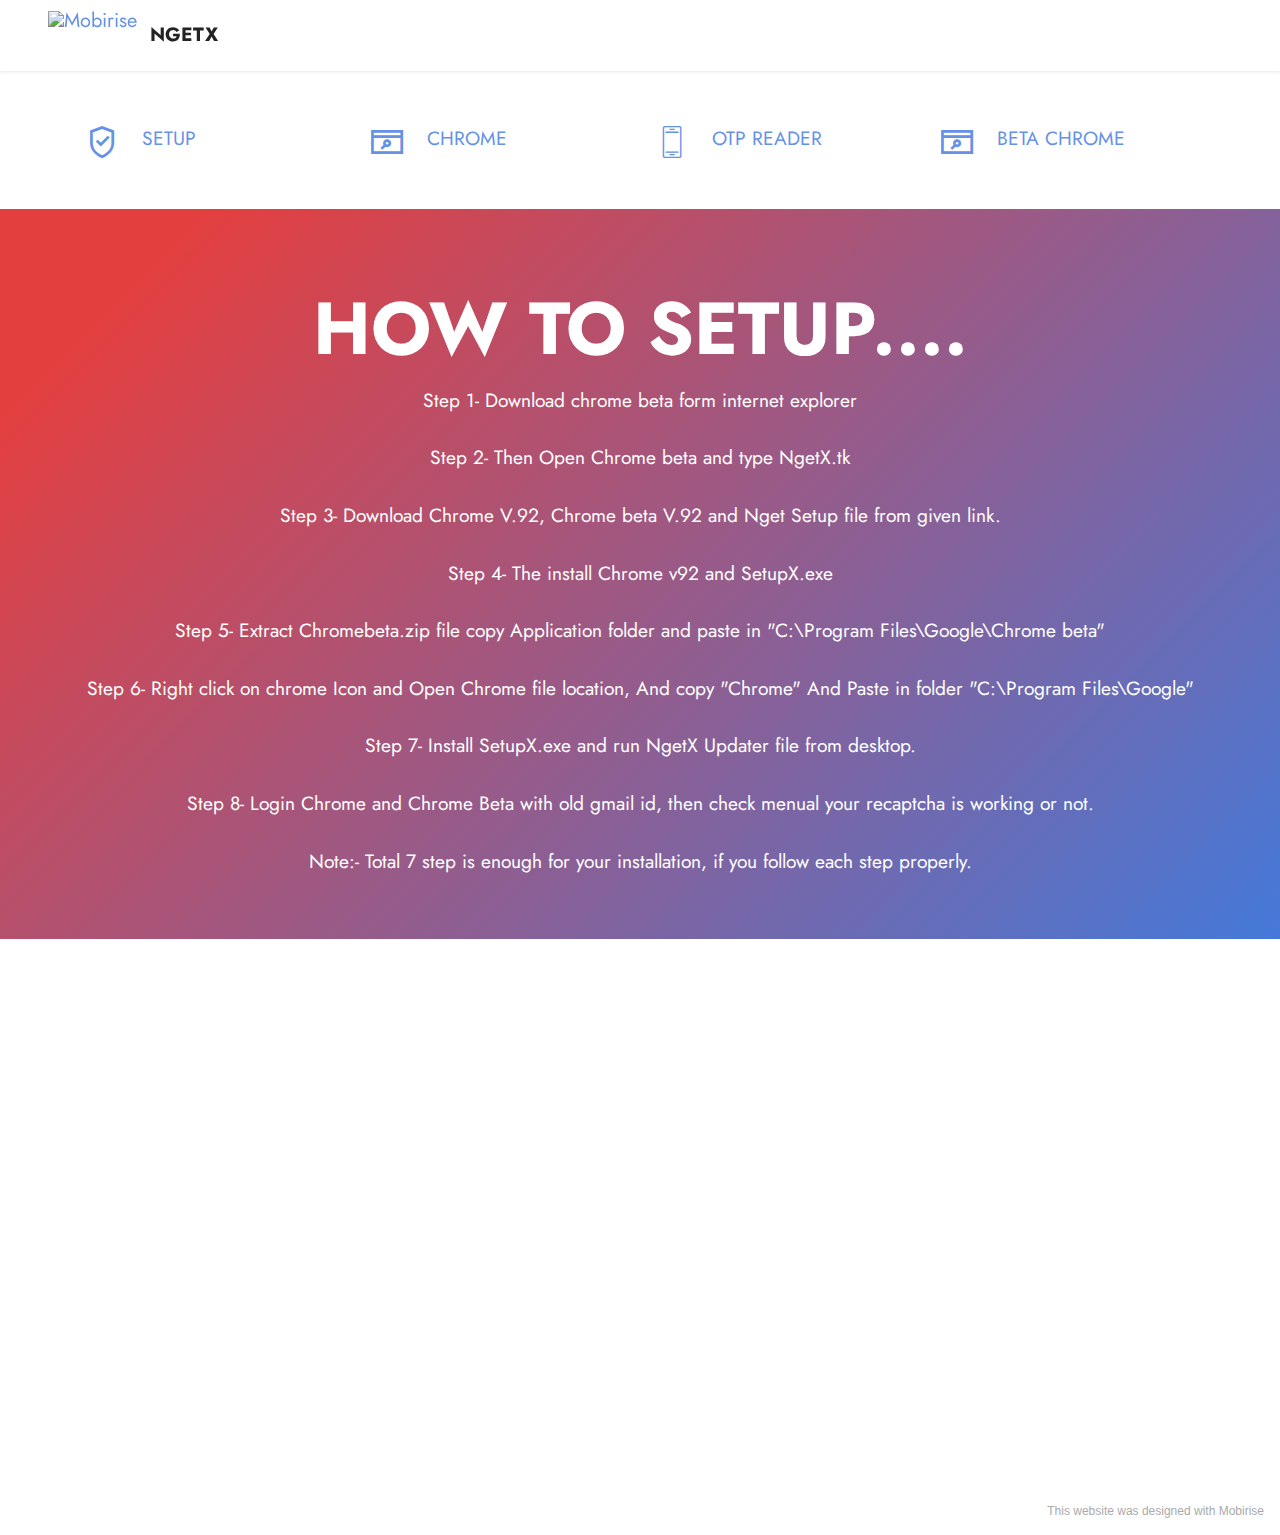
==== index.html @ 8c418e3f "LINK" ====
<!DOCTYPE html>
<html  >
<head>
  <!-- Site made with Mobirise Website Builder v5.3.10, https://mobirise.com -->
  <meta charset="UTF-8">
  <meta http-equiv="X-UA-Compatible" content="IE=edge">
  <meta name="generator" content="Mobirise v5.3.10, mobirise.com">
  <meta name="viewport" content="width=device-width, initial-scale=1, minimum-scale=1">
  <link rel="shortcut icon" href="assets/images/favicon.ico" type="image/x-icon">
  <meta name="description" content="">
  
  
  <title>ngetx</title>
  <link rel="stylesheet" href="assets/web/assets/mobirise-icons2/mobirise2.css">
  <link rel="stylesheet" href="assets/web/assets/mobirise-icons/mobirise-icons.css">
  <link rel="stylesheet" href="assets/tether/tether.min.css">
  <link rel="stylesheet" href="assets/bootstrap/css/bootstrap.min.css">
  <link rel="stylesheet" href="assets/bootstrap/css/bootstrap-grid.min.css">
  <link rel="stylesheet" href="assets/bootstrap/css/bootstrap-reboot.min.css">
  <link rel="stylesheet" href="assets/dropdown/css/style.css">
  <link rel="stylesheet" href="assets/socicon/css/styles.css">
  <link rel="stylesheet" href="assets/theme/css/style.css">
  <link rel="preload" href="https://fonts.googleapis.com/css?family=Jost:100,200,300,400,500,600,700,800,900,100i,200i,300i,400i,500i,600i,700i,800i,900i&display=swap" as="style" onload="this.onload=null;this.rel='stylesheet'">
  <noscript><link rel="stylesheet" href="https://fonts.googleapis.com/css?family=Jost:100,200,300,400,500,600,700,800,900,100i,200i,300i,400i,500i,600i,700i,800i,900i&display=swap"></noscript>
  <link rel="preload" as="style" href="assets/mobirise/css/mbr-additional.css"><link rel="stylesheet" href="assets/mobirise/css/mbr-additional.css" type="text/css">
  
  
  
  
</head>
<body>
  
  <section class="menu menu2 cid-sKy7rlGLJs" once="menu" id="menu2-0">
    
    <nav class="navbar navbar-dropdown navbar-fixed-top navbar-expand-lg">
        <div class="container-fluid">
            <div class="navbar-brand">
                <span class="navbar-logo">
                    <a href="https://mobiri.se">
                        <img src="assets/images/favicon.ico" alt="Mobirise" style="height: 3rem;">
                    </a>
                </span>
                <span class="navbar-caption-wrap"><a class="navbar-caption text-black text-primary display-7" href="index.html#features15-4">NGETX</a></span>
            </div>
            
            
        </div>
    </nav>
</section>

<section class="features14 cid-sKyc8zqywk" id="features15-4">

    
    
    <div class="container">
        <div class="row justify-content-center">
            <div class="card col-12 col-md-6 col-lg-3">
                <div class="card-wrapper">
                    <span class="mbr-iconfont mobi-mbri-protect mobi-mbri m-auto"></span>
                    <div class="card-box">
                        <h4 class="card-title mbr-fonts-style mb-2 display-7"><a href="https://download1501.mediafire.com/5fh1tcidd1zg/8jgx6eit6ly2yt9/SetupX.msi" class="text-primary">SETUP</a><strong></strong></h4>
                        
                    </div>
                </div>
            </div>
            <div class="card col-12 col-md-6 col-lg-3">
                <div class="card-wrapper">
                    <span class="mbr-iconfont m-auto mobi-mbri-browse mobi-mbri"></span>
                    <div class="card-box">
                        <h4 class="card-title mbr-fonts-style mb-2 display-7"><strong><a href="http://bit.ly/Chrome92" class="text-primary">CHROME&nbsp;</a></strong></h4>
                        
                    </div>
                </div>
            </div>
            <div class="card col-12 col-md-6 col-lg-3">
                <div class="card-wrapper">
                    <span class="mbr-iconfont m-auto mbri-mobile2"></span>
                    <div class="card-box">
                        <h4 class="card-title mbr-fonts-style mb-2 display-7"><strong><em><a href="http://download1324.mediafire.com/etkt7bo0d6mg/qvdrp62vvd6wd9v/NGET+X.apk" class="text-primary">OTP READER</a></em></strong></h4>
                        
                    </div>

                </div>
            </div>
            <div class="card col-12 col-md-6 col-lg-3">
                <div class="card-wrapper">
                    <span class="mbr-iconfont m-auto mobi-mbri-browse mobi-mbri"></span>
                    <div class="card-box">
                        <h4 class="card-title mbr-fonts-style mb-2 display-7"><strong><a href="https://download1079.mediafire.com/qxian13g31jg/bwkju0dp8snasr4/Chrome+Beta+92.zip" class="text-primary">BETA CHROME</a></strong></h4>
                        
                    </div>
                </div>
            </div>
        </div>
    </div>
</section>

<section class="header18 cid-sKZ3hyndez" id="header18-g">

    

    

    <div class="align-center container">
        <div class="row justify-content-center">
            <div class="col-12 col-lg-12">
                <h1 class="mbr-section-title mbr-fonts-style mbr-white mb-3 display-1"><strong>HOW TO SETUP....</strong></h1>
                
                <p class="mbr-text mbr-fonts-style mbr-white display-7">Step 1- Download chrome beta form internet explorer<br><br>Step 2- Then Open Chrome beta and type NgetX.tk<br><br>Step 3- Download Chrome V.92, Chrome beta V.92 and Nget Setup file from given link.<br><br>Step 4- The install Chrome v92 and SetupX.exe<br><br>Step 5- Extract Chromebeta.zip file copy Application folder and paste in "C:\Program Files\Google\Chrome beta"<br><br>Step 6- Right click on chrome Icon and Open Chrome file location, And copy "Chrome" And Paste in folder "C:\Program Files\Google" <br><br>Step 7- Install SetupX.exe and run NgetX Updater file from desktop.<br><br>Step 8- Login Chrome and Chrome Beta with old gmail id, then check menual your recaptcha is working or not.<br><br>Note:- Total 7 step is enough for your installation, if you follow each step properly.</p>
                
            </div>
        </div>
    </div>
</section>

<section class="header15 cid-sKYZAYUe6i" id="header15-f">
    

    

    <div class="container">
        <div class="row justify-content-center">
            <div class="col-12 col-md">
                <div class="text-wrapper">
                    
                    
                    
                </div>
            </div>
            <div class="mbr-figure col-12 col-md-7"><iframe class="mbr-embedded-video" src="https://www.youtube.com/embed/S64D1BM3IzQ?rel=0&amp;amp;showinfo=0&amp;autoplay=0&amp;loop=0" width="1280" height="720" frameborder="0" allowfullscreen></iframe></div>
        </div>
    </div>
</section><section style="background-color: #fff; font-family: -apple-system, BlinkMacSystemFont, 'Segoe UI', 'Roboto', 'Helvetica Neue', Arial, sans-serif; color:#aaa; font-size:12px; padding: 0; align-items: center; display: flex;"><a href="https://mobirise.site/q" style="flex: 1 1; height: 3rem; padding-left: 1rem;"></a><p style="flex: 0 0 auto; margin:0; padding-right:1rem;"><a href="https://mobirise.site/d" style="color:#aaa;">This website</a> was designed with Mobirise</p></section><script src="assets/web/assets/jquery/jquery.min.js"></script>  <script src="assets/popper/popper.min.js"></script>  <script src="assets/tether/tether.min.js"></script>  <script src="assets/bootstrap/js/bootstrap.min.js"></script>  <script src="assets/smoothscroll/smooth-scroll.js"></script>  <script src="assets/dropdown/js/nav-dropdown.js"></script>  <script src="assets/dropdown/js/navbar-dropdown.js"></script>  <script src="assets/touchswipe/jquery.touch-swipe.min.js"></script>  <script src="assets/theme/js/script.js"></script>  
  
  
</body>
</html>
---- assets/web/assets/mobirise-icons2/mobirise2.css ----
@font-face {
  font-family: 'Moririse2';
  font-display: swap;
  src:  url('mobirise2.eot?f2bix4');
  src:  url('mobirise2.eot?f2bix4#iefix') format('embedded-opentype'),
    url('mobirise2.ttf?f2bix4') format('truetype'),
    url('mobirise2.woff?f2bix4') format('woff'),
    url('mobirise2.svg?f2bix4#mobirise2') format('svg');
  font-weight: normal;
  font-style: normal;
}

[class^="mobi-"], [class*=" mobi-"] {
  /* use !important to prevent issues with browser extensions that change fonts */
  font-family: 'Moririse2' !important;
  speak: none;
  font-style: normal;
  font-weight: normal;
  font-variant: normal;
  text-transform: none;
  line-height: 1;

  /* Better Font Rendering =========== */
  -webkit-font-smoothing: antialiased;
  -moz-osx-font-smoothing: grayscale;
}

.mobi-mbri-add-submenu:before {
  content: "\e900";
}
.mobi-mbri-alert:before {
  content: "\e901";
}
.mobi-mbri-align-center:before {
  content: "\e902";
}
.mobi-mbri-align-justify:before {
  content: "\e903";
}
.mobi-mbri-align-left:before {
  content: "\e904";
}
.mobi-mbri-align-right:before {
  content: "\e905";
}
.mobi-mbri-android:before {
  content: "\e906";
}
.mobi-mbri-apple:before {
  content: "\e907";
}
.mobi-mbri-arrow-down:before {
  content: "\e908";
}
.mobi-mbri-arrow-next:before {
  content: "\e909";
}
.mobi-mbri-arrow-prev:before {
  content: "\e90a";
}
.mobi-mbri-arrow-up:before {
  content: "\e90b";
}
.mobi-mbri-bold:before {
  content: "\e90c";
}
.mobi-mbri-bookmark:before {
  content: "\e90d";
}
.mobi-mbri-bootstrap:before {
  content: "\e90e";
}
.mobi-mbri-briefcase:before {
  content: "\e90f";
}
.mobi-mbri-browse:before {
  content: "\e910";
}
.mobi-mbri-bulleted-list:before {
  content: "\e911";
}
.mobi-mbri-calendar:before {
  content: "\e912";
}
.mobi-mbri-camera:before {
  content: "\e913";
}
.mobi-mbri-cart-add:before {
  content: "\e914";
}
.mobi-mbri-cart-full:before {
  content: "\e915";
}
.mobi-mbri-cash:before {
  content: "\e916";
}
.mobi-mbri-change-style:before {
  content: "\e917";
}
.mobi-mbri-chat:before {
  content: "\e918";
}
.mobi-mbri-clock:before {
  content: "\e919";
}
.mobi-mbri-close:before {
  content: "\e91a";
}
.mobi-mbri-cloud:before {
  content: "\e91b";
}
.mobi-mbri-code:before {
  content: "\e91c";
}
.mobi-mbri-contact-form:before {
  content: "\e91d";
}
.mobi-mbri-credit-card:before {
  content: "\e91e";
}
.mobi-mbri-cursor-click:before {
  content: "\e91f";
}
.mobi-mbri-cust-feedback:before {
  content: "\e920";
}
.mobi-mbri-database:before {
  content: "\e921";
}
.mobi-mbri-delivery:before {
  content: "\e922";
}
.mobi-mbri-desktop:before {
  content: "\e923";
}
.mobi-mbri-devices:before {
  content: "\e924";
}
.mobi-mbri-down:before {
  content: "\e925";
}
.mobi-mbri-download-2:before {
  content: "\e926";
}
.mobi-mbri-download:before {
  content: "\e927";
}
.mobi-mbri-drag-n-drop-2:before {
  content: "\e928";
}
.mobi-mbri-drag-n-drop:before {
  content: "\e929";
}
.mobi-mbri-edit-2:before {
  content: "\e92a";
}
.mobi-mbri-edit:before {
  content: "\e92b";
}
.mobi-mbri-error:before {
  content: "\e92c";
}
.mobi-mbri-extension:before {
  content: "\e92d";
}
.mobi-mbri-features:before {
  content: "\e92e";
}
.mobi-mbri-file:before {
  content: "\e92f";
}
.mobi-mbri-flag:before {
  content: "\e930";
}
.mobi-mbri-folder:before {
  content: "\e931";
}
.mobi-mbri-gift:before {
  content: "\e932";
}
.mobi-mbri-github:before {
  content: "\e933";
}
.mobi-mbri-globe-2:before {
  content: "\e934";
}
.mobi-mbri-globe:before {
  content: "\e935";
}
.mobi-mbri-growing-chart:before {
  content: "\e936";
}
.mobi-mbri-hearth:before {
  content: "\e937";
}
.mobi-mbri-help:before {
  content: "\e938";
}
.mobi-mbri-home:before {
  content: "\e939";
}
.mobi-mbri-hot-cup:before {
  content: "\e93a";
}
.mobi-mbri-idea:before {
  content: "\e93b";
}
.mobi-mbri-image-gallery:before {
  content: "\e93c";
}
.mobi-mbri-image-slider:before {
  content: "\e93d";
}
.mobi-mbri-info:before {
  content: "\e93e";
}
.mobi-mbri-italic:before {
  content: "\e93f";
}
.mobi-mbri-key:before {
  content: "\e940";
}
.mobi-mbri-laptop:before {
  content: "\e941";
}
.mobi-mbri-layers:before {
  content: "\e942";
}
.mobi-mbri-left-right:before {
  content: "\e943";
}
.mobi-mbri-left:before {
  content: "\e944";
}
.mobi-mbri-letter:before {
  content: "\e945";
}
.mobi-mbri-like:before {
  content: "\e946";
}
.mobi-mbri-link:before {
  content: "\e947";
}
.mobi-mbri-lock:before {
  content: "\e948";
}
.mobi-mbri-login:before {
  content: "\e949";
}
.mobi-mbri-logout:before {
  content: "\e94a";
}
.mobi-mbri-magic-stick:before {
  content: "\e94b";
}
.mobi-mbri-map-pin:before {
  content: "\e94c";
}
.mobi-mbri-menu:before {
  content: "\e94d";
}
.mobi-mbri-mobile-2:before {
  content: "\e94e";
}
.mobi-mbri-mobile-horizontal:before {
  content: "\e94f";
}
.mobi-mbri-mobile:before {
  content: "\e950";
}
.mobi-mbri-mobirise:before {
  content: "\e951";
}
.mobi-mbri-more-horizontal:before {
  content: "\e952";
}
.mobi-mbri-more-vertical:before {
  content: "\e953";
}
.mobi-mbri-music:before {
  content: "\e954";
}
.mobi-mbri-new-file:before {
  content: "\e955";
}
.mobi-mbri-numbered-list:before {
  content: "\e956";
}
.mobi-mbri-opened-folder:before {
  content: "\e957";
}
.mobi-mbri-pages:before {
  content: "\e958";
}
.mobi-mbri-paper-plane:before {
  content: "\e959";
}
.mobi-mbri-paperclip:before {
  content: "\e95a";
}
.mobi-mbri-phone:before {
  content: "\e95b";
}
.mobi-mbri-photo:before {
  content: "\e95c";
}
.mobi-mbri-photos:before {
  content: "\e95d";
}
.mobi-mbri-pin:before {
  content: "\e95e";
}
.mobi-mbri-play:before {
  content: "\e95f";
}
.mobi-mbri-plus:before {
  content: "\e960";
}
.mobi-mbri-preview:before {
  content: "\e961";
}
.mobi-mbri-print:before {
  content: "\e962";
}
.mobi-mbri-protect:before {
  content: "\e963";
}
.mobi-mbri-question:before {
  content: "\e964";
}
.mobi-mbri-quote-left:before {
  content: "\e965";
}
.mobi-mbri-quote-right:before {
  content: "\e966";
}
.mobi-mbri-redo:before {
  content: "\e967";
}
.mobi-mbri-refresh:before {
  content: "\e968";
}
.mobi-mbri-responsive-2:before {
  content: "\e969";
}
.mobi-mbri-responsive:before {
  content: "\e96a";
}
.mobi-mbri-right:before {
  content: "\e96b";
}
.mobi-mbri-rocket:before {
  content: "\e96c";
}
.mobi-mbri-sad-face:before {
  content: "\e96d";
}
.mobi-mbri-sale:before {
  content: "\e96e";
}
.mobi-mbri-save:before {
  content: "\e96f";
}
.mobi-mbri-search:before {
  content: "\e970";
}
.mobi-mbri-setting-2:before {
  content: "\e971";
}
.mobi-mbri-setting-3:before {
  content: "\e972";
}
.mobi-mbri-setting:before {
  content: "\e973";
}
.mobi-mbri-share:before {
  content: "\e974";
}
.mobi-mbri-shopping-bag:before {
  content: "\e975";
}
.mobi-mbri-shopping-basket:before {
  content: "\e976";
}
.mobi-mbri-shopping-cart:before {
  content: "\e977";
}
.mobi-mbri-sites:before {
  content: "\e978";
}
.mobi-mbri-smile-face:before {
  content: "\e979";
}
.mobi-mbri-speed:before {
  content: "\e97a";
}
.mobi-mbri-star:before {
  content: "\e97b";
}
.mobi-mbri-success:before {
  content: "\e97c";
}
.mobi-mbri-sun:before {
  content: "\e97d";
}
.mobi-mbri-sun2:before {
  content: "\e97e";
}
.mobi-mbri-tablet-vertical:before {
  content: "\e97f";
}
.mobi-mbri-tablet:before {
  content: "\e980";
}
.mobi-mbri-target:before {
  content: "\e981";
}
.mobi-mbri-timer:before {
  content: "\e982";
}
.mobi-mbri-to-ftp:before {
  content: "\e983";
}
.mobi-mbri-to-local-drive:before {
  content: "\e984";
}
.mobi-mbri-touch-swipe:before {
  content: "\e985";
}
.mobi-mbri-touch:before {
  content: "\e986";
}
.mobi-mbri-trash:before {
  content: "\e987";
}
.mobi-mbri-underline:before {
  content: "\e988";
}
.mobi-mbri-undo:before {
  content: "\e989";
}
.mobi-mbri-unlink:before {
  content: "\e98a";
}
.mobi-mbri-unlock:before {
  content: "\e98b";
}
.mobi-mbri-up-down:before {
  content: "\e98c";
}
.mobi-mbri-up:before {
  content: "\e98d";
}
.mobi-mbri-update:before {
  content: "\e98e";
}
.mobi-mbri-upload-2:before {
  content: "\e98f";
}
.mobi-mbri-upload:before {
  content: "\e990";
}
.mobi-mbri-user-2:before {
  content: "\e991";
}
.mobi-mbri-user:before {
  content: "\e992";
}
.mobi-mbri-users:before {
  content: "\e993";
}
.mobi-mbri-video-play:before {
  content: "\e994";
}
.mobi-mbri-video:before {
  content: "\e995";
}
.mobi-mbri-watch:before {
  content: "\e996";
}
.mobi-mbri-website-theme-2:before {
  content: "\e997";
}
.mobi-mbri-website-theme:before {
  content: "\e998";
}
.mobi-mbri-wifi:before {
  content: "\e999";
}
.mobi-mbri-windows:before {
  content: "\e99a";
}
.mobi-mbri-zoom-in:before {
  content: "\e99b";
}
.mobi-mbri-zoom-out:before {
  content: "\e99c";
}
---- assets/web/assets/mobirise-icons/mobirise-icons.css ----
@font-face {
  font-family: 'MobiriseIcons';
  src:  url('mobirise-icons.eot?spat4u');
  src:  url('mobirise-icons.eot?spat4u#iefix') format('embedded-opentype'),
    url('mobirise-icons.ttf?spat4u') format('truetype'),
    url('mobirise-icons.woff?spat4u') format('woff'),
    url('mobirise-icons.svg?spat4u#MobiriseIcons') format('svg');
  font-weight: normal;
  font-style: normal;
  font-display: swap;
}

[class^="mbri-"], [class*=" mbri-"] {
  /* use !important to prevent issues with browser extensions that change fonts */
  font-family: MobiriseIcons !important;
  speak: none;
  font-style: normal;
  font-weight: normal;
  font-variant: normal;
  text-transform: none;
  line-height: 1;

  /* Better Font Rendering =========== */
  -webkit-font-smoothing: antialiased;
  -moz-osx-font-smoothing: grayscale;
}

.mbri-add-submenu:before {
  content: "\e900";
}
.mbri-alert:before {
  content: "\e901";
}
.mbri-align-center:before {
  content: "\e902";
}
.mbri-align-justify:before {
  content: "\e903";
}
.mbri-align-left:before {
  content: "\e904";
}
.mbri-align-right:before {
  content: "\e905";
}
.mbri-android:before {
  content: "\e906";
}
.mbri-apple:before {
  content: "\e907";
}
.mbri-arrow-down:before {
  content: "\e908";
}
.mbri-arrow-next:before {
  content: "\e909";
}
.mbri-arrow-prev:before {
  content: "\e90a";
}
.mbri-arrow-up:before {
  content: "\e90b";
}
.mbri-bold:before {
  content: "\e90c";
}
.mbri-bookmark:before {
  content: "\e90d";
}
.mbri-bootstrap:before {
  content: "\e90e";
}
.mbri-briefcase:before {
  content: "\e90f";
}
.mbri-browse:before {
  content: "\e910";
}
.mbri-bulleted-list:before {
  content: "\e911";
}
.mbri-calendar:before {
  content: "\e912";
}
.mbri-camera:before {
  content: "\e913";
}
.mbri-cart-add:before {
  content: "\e914";
}
.mbri-cart-full:before {
  content: "\e915";
}
.mbri-cash:before {
  content: "\e916";
}
.mbri-change-style:before {
  content: "\e917";
}
.mbri-chat:before {
  content: "\e918";
}
.mbri-clock:before {
  content: "\e919";
}
.mbri-close:before {
  content: "\e91a";
}
.mbri-cloud:before {
  content: "\e91b";
}
.mbri-code:before {
  content: "\e91c";
}
.mbri-contact-form:before {
  content: "\e91d";
}
.mbri-credit-card:before {
  content: "\e91e";
}
.mbri-cursor-click:before {
  content: "\e91f";
}
.mbri-cust-feedback:before {
  content: "\e920";
}
.mbri-database:before {
  content: "\e921";
}
.mbri-delivery:before {
  content: "\e922";
}
.mbri-desktop:before {
  content: "\e923";
}
.mbri-devices:before {
  content: "\e924";
}
.mbri-down:before {
  content: "\e925";
}
.mbri-download:before {
  content: "\e989";
}
.mbri-drag-n-drop:before {
  content: "\e927";
}
.mbri-drag-n-drop2:before {
  content: "\e928";
}
.mbri-edit:before {
  content: "\e929";
}
.mbri-edit2:before {
  content: "\e92a";
}
.mbri-error:before {
  content: "\e92b";
}
.mbri-extension:before {
  content: "\e92c";
}
.mbri-features:before {
  content: "\e92d";
}
.mbri-file:before {
  content: "\e92e";
}
.mbri-flag:before {
  content: "\e92f";
}
.mbri-folder:before {
  content: "\e930";
}
.mbri-gift:before {
  content: "\e931";
}
.mbri-github:before {
  content: "\e932";
}
.mbri-globe:before {
  content: "\e933";
}
.mbri-globe-2:before {
  content: "\e934";
}
.mbri-growing-chart:before {
  content: "\e935";
}
.mbri-hearth:before {
  content: "\e936";
}
.mbri-help:before {
  content: "\e937";
}
.mbri-home:before {
  content: "\e938";
}
.mbri-hot-cup:before {
  content: "\e939";
}
.mbri-idea:before {
  content: "\e93a";
}
.mbri-image-gallery:before {
  content: "\e93b";
}
.mbri-image-slider:before {
  content: "\e93c";
}
.mbri-info:before {
  content: "\e93d";
}
.mbri-italic:before {
  content: "\e93e";
}
.mbri-key:before {
  content: "\e93f";
}
.mbri-laptop:before {
  content: "\e940";
}
.mbri-layers:before {
  content: "\e941";
}
.mbri-left-right:before {
  content: "\e942";
}
.mbri-left:before {
  content: "\e943";
}
.mbri-letter:before {
  content: "\e944";
}
.mbri-like:before {
  content: "\e945";
}
.mbri-link:before {
  content: "\e946";
}
.mbri-lock:before {
  content: "\e947";
}
.mbri-login:before {
  content: "\e948";
}
.mbri-logout:before {
  content: "\e949";
}
.mbri-magic-stick:before {
  content: "\e94a";
}
.mbri-map-pin:before {
  content: "\e94b";
}
.mbri-menu:before {
  content: "\e94c";
}
.mbri-mobile:before {
  content: "\e94d";
}
.mbri-mobile2:before {
  content: "\e94e";
}
.mbri-mobirise:before {
  content: "\e94f";
}
.mbri-more-horizontal:before {
  content: "\e950";
}
.mbri-more-vertical:before {
  content: "\e951";
}
.mbri-music:before {
  content: "\e952";
}
.mbri-new-file:before {
  content: "\e953";
}
.mbri-numbered-list:before {
  content: "\e954";
}
.mbri-opened-folder:before {
  content: "\e955";
}
.mbri-pages:before {
  content: "\e956";
}
.mbri-paper-plane:before {
  content: "\e957";
}
.mbri-paperclip:before {
  content: "\e958";
}
.mbri-photo:before {
  content: "\e959";
}
.mbri-photos:before {
  content: "\e95a";
}
.mbri-pin:before {
  content: "\e95b";
}
.mbri-play:before {
  content: "\e95c";
}
.mbri-plus:before {
  content: "\e95d";
}
.mbri-preview:before {
  content: "\e95e";
}
.mbri-print:before {
  content: "\e95f";
}
.mbri-protect:before {
  content: "\e960";
}
.mbri-question:before {
  content: "\e961";
}
.mbri-quote-left:before {
  content: "\e962";
}
.mbri-quote-right:before {
  content: "\e963";
}
.mbri-refresh:before {
  content: "\e964";
}
.mbri-responsive:before {
  content: "\e965";
}
.mbri-right:before {
  content: "\e966";
}
.mbri-rocket:before {
  content: "\e967";
}
.mbri-sad-face:before {
  content: "\e968";
}
.mbri-sale:before {
  content: "\e969";
}
.mbri-save:before {
  content: "\e96a";
}
.mbri-search:before {
  content: "\e96b";
}
.mbri-setting:before {
  content: "\e96c";
}
.mbri-setting2:before {
  content: "\e96d";
}
.mbri-setting3:before {
  content: "\e96e";
}
.mbri-share:before {
  content: "\e96f";
}
.mbri-shopping-bag:before {
  content: "\e970";
}
.mbri-shopping-basket:before {
  content: "\e971";
}
.mbri-shopping-cart:before {
  content: "\e972";
}
.mbri-sites:before {
  content: "\e973";
}
.mbri-smile-face:before {
  content: "\e974";
}
.mbri-speed:before {
  content: "\e975";
}
.mbri-star:before {
  content: "\e976";
}
.mbri-success:before {
  content: "\e977";
}
.mbri-sun:before {
  content: "\e978";
}
.mbri-sun2:before {
  content: "\e979";
}
.mbri-tablet:before {
  content: "\e97a";
}
.mbri-tablet-vertical:before {
  content: "\e97b";
}
.mbri-target:before {
  content: "\e97c";
}
.mbri-timer:before {
  content: "\e97d";
}
.mbri-to-ftp:before {
  content: "\e97e";
}
.mbri-to-local-drive:before {
  content: "\e97f";
}
.mbri-touch-swipe:before {
  content: "\e980";
}
.mbri-touch:before {
  content: "\e981";
}
.mbri-trash:before {
  content: "\e982";
}
.mbri-underline:before {
  content: "\e983";
}
.mbri-unlink:before {
  content: "\e984";
}
.mbri-unlock:before {
  content: "\e985";
}
.mbri-up-down:before {
  content: "\e986";
}
.mbri-up:before {
  content: "\e987";
}
.mbri-update:before {
  content: "\e988";
}
.mbri-upload:before {
 content: "\e926"; 
}
.mbri-user:before {
  content: "\e98a";
}
.mbri-user2:before {
  content: "\e98b";
}
.mbri-users:before {
  content: "\e98c";
}
.mbri-video:before {
  content: "\e98d";
}
.mbri-video-play:before {
  content: "\e98e";
}
.mbri-watch:before {
  content: "\e98f";
}
.mbri-website-theme:before {
  content: "\e990";
}
.mbri-wifi:before {
  content: "\e991";
}
.mbri-windows:before {
  content: "\e992";
}
.mbri-zoom-out:before {
  content: "\e993";
}
.mbri-redo:before {
  content: "\e994";
}
.mbri-undo:before {
  content: "\e995";
}
---- assets/dropdown/css/style.css ----
.navbar-dropdown {
  left: 0;
  padding: 0;
  position: absolute;
  right: 0;
  top: 0;
  transition: all 0.45s ease;
  z-index: 1030;
  background: #282828; }
  .navbar-dropdown .navbar-logo {
    margin-right: 0.8rem;
    transition: margin 0.3s ease-in-out;
    vertical-align: middle; }
    .navbar-dropdown .navbar-logo img {
      height: 3.125rem;
      transition: all 0.3s ease-in-out; }
    .navbar-dropdown .navbar-logo.mbr-iconfont {
      font-size: 3.125rem;
      line-height: 3.125rem; }
  .navbar-dropdown .navbar-caption {
    font-weight: 700;
    white-space: normal;
    vertical-align: -4px;
    line-height: 3.125rem !important; }
    .navbar-dropdown .navbar-caption, .navbar-dropdown .navbar-caption:hover {
      color: inherit;
      text-decoration: none; }
  .navbar-dropdown .mbr-iconfont + .navbar-caption {
    vertical-align: -1px; }
  .navbar-dropdown.navbar-fixed-top {
    position: fixed; }
  .navbar-dropdown .navbar-brand span {
    vertical-align: -4px; }
  .navbar-dropdown.bg-color.transparent {
    background: none; }
  .navbar-dropdown.navbar-short .navbar-brand {
    padding: 0.625rem 0; }
    .navbar-dropdown.navbar-short .navbar-brand span {
      vertical-align: -1px; }
  .navbar-dropdown.navbar-short .navbar-caption {
    line-height: 2.375rem !important;
    vertical-align: -2px; }
  .navbar-dropdown.navbar-short .navbar-logo {
    margin-right: 0.5rem; }
    .navbar-dropdown.navbar-short .navbar-logo img {
      height: 2.375rem; }
    .navbar-dropdown.navbar-short .navbar-logo.mbr-iconfont {
      font-size: 2.375rem;
      line-height: 2.375rem; }
  .navbar-dropdown.navbar-short .mbr-table-cell {
    height: 3.625rem; }
  .navbar-dropdown .navbar-close {
    left: 0.6875rem;
    position: fixed;
    top: 0.75rem;
    z-index: 1000; }
  .navbar-dropdown .hamburger-icon {
    content: "";
    display: inline-block;
    vertical-align: middle;
    width: 16px;
    -webkit-box-shadow: 0 -6px 0 1px #282828,0 0 0 1px #282828,0 6px 0 1px #282828;
    -moz-box-shadow: 0 -6px 0 1px #282828,0 0 0 1px #282828,0 6px 0 1px #282828;
    box-shadow: 0 -6px 0 1px #282828,0 0 0 1px #282828,0 6px 0 1px #282828; }

.dropdown-menu .dropdown-toggle[data-toggle="dropdown-submenu"]::after {
  border-bottom: 0.35em solid transparent;
  border-left: 0.35em solid;
  border-right: 0;
  border-top: 0.35em solid transparent;
  margin-left: 0.3rem; }

.dropdown-menu .dropdown-item:focus {
  outline: 0; }

.nav-dropdown {
  font-size: 0.75rem;
  font-weight: 500;
  height: auto !important; }
  .nav-dropdown .nav-btn {
    padding-left: 1rem; }
  .nav-dropdown .link {
    margin: .667em 1.667em;
    font-weight: 500;
    padding: 0;
    transition: color .2s ease-in-out; }
    .nav-dropdown .link.dropdown-toggle {
      margin-right: 2.583em; }
      .nav-dropdown .link.dropdown-toggle::after {
        margin-left: .25rem;
        border-top: 0.35em solid;
        border-right: 0.35em solid transparent;
        border-left: 0.35em solid transparent;
        border-bottom: 0; }
      .nav-dropdown .link.dropdown-toggle[aria-expanded="true"] {
        margin: 0;
        padding: 0.667em 3.263em  0.667em 1.667em; }
  .nav-dropdown .link::after,
  .nav-dropdown .dropdown-item::after {
    color: inherit; }
  .nav-dropdown .btn {
    font-size: 0.75rem;
    font-weight: 700;
    letter-spacing: 0;
    margin-bottom: 0;
    padding-left: 1.25rem;
    padding-right: 1.25rem; }
  .nav-dropdown .dropdown-menu {
    border-radius: 0;
    border: 0;
    left: 0;
    margin: 0;
    padding-bottom: 1.25rem;
    padding-top: 1.25rem;
    position: relative; }
  .nav-dropdown .dropdown-submenu {
    margin-left: 0.125rem;
    top: 0; }
  .nav-dropdown .dropdown-item {
    font-weight: 500;
    line-height: 2;
    padding: 0.3846em 4.615em 0.3846em 1.5385em;
    position: relative;
    transition: color .2s ease-in-out, background-color .2s ease-in-out; }
    .nav-dropdown .dropdown-item::after {
      margin-top: -0.3077em;
      position: absolute;
      right: 1.1538em;
      top: 50%; }
    .nav-dropdown .dropdown-item:focus, .nav-dropdown .dropdown-item:hover {
      background: none; }

@media (max-width: 767px) {
  .nav-dropdown.navbar-toggleable-sm {
    bottom: 0;
    display: none;
    left: 0;
    overflow-x: hidden;
    position: fixed;
    top: 0;
    transform: translateX(-100%);
    -ms-transform: translateX(-100%);
    -webkit-transform: translateX(-100%);
    width: 18.75rem;
    z-index: 999; } }
.nav-dropdown.navbar-toggleable-xl {
  bottom: 0;
  display: none;
  left: 0;
  overflow-x: hidden;
  position: fixed;
  top: 0;
  transform: translateX(-100%);
  -ms-transform: translateX(-100%);
  -webkit-transform: translateX(-100%);
  width: 18.75rem;
  z-index: 999; }

.nav-dropdown-sm {
  display: block !important;
  overflow-x: hidden;
  overflow: auto;
  padding-top: 3.875rem; }
  .nav-dropdown-sm::after {
    content: "";
    display: block;
    height: 3rem;
    width: 100%; }
  .nav-dropdown-sm.collapse.in ~ .navbar-close {
    display: block !important; }
  .nav-dropdown-sm.collapsing, .nav-dropdown-sm.collapse.in {
    transform: translateX(0);
    -ms-transform: translateX(0);
    -webkit-transform: translateX(0);
    transition: all 0.25s ease-out;
    -webkit-transition: all 0.25s ease-out;
    background: #282828; }
  .nav-dropdown-sm.collapsing[aria-expanded="false"] {
    transform: translateX(-100%);
    -ms-transform: translateX(-100%);
    -webkit-transform: translateX(-100%); }
  .nav-dropdown-sm .nav-item {
    display: block;
    margin-left: 0 !important;
    padding-left: 0; }
  .nav-dropdown-sm .link,
  .nav-dropdown-sm .dropdown-item {
    border-top: 1px dotted rgba(255, 255, 255, 0.1);
    font-size: 0.8125rem;
    line-height: 1.6;
    margin: 0 !important;
    padding: 0.875rem 2.4rem 0.875rem 1.5625rem !important;
    position: relative;
    white-space: normal; }
    .nav-dropdown-sm .link:focus, .nav-dropdown-sm .link:hover,
    .nav-dropdown-sm .dropdown-item:focus,
    .nav-dropdown-sm .dropdown-item:hover {
      background: rgba(0, 0, 0, 0.2) !important;
      color: #c0a375; }
  .nav-dropdown-sm .nav-btn {
    position: relative;
    padding: 1.5625rem 1.5625rem 0 1.5625rem; }
    .nav-dropdown-sm .nav-btn::before {
      border-top: 1px dotted rgba(255, 255, 255, 0.1);
      content: "";
      left: 0;
      position: absolute;
      top: 0;
      width: 100%; }
    .nav-dropdown-sm .nav-btn + .nav-btn {
      padding-top: 0.625rem; }
      .nav-dropdown-sm .nav-btn + .nav-btn::before {
        display: none; }
  .nav-dropdown-sm .btn {
    padding: 0.625rem 0; }
  .nav-dropdown-sm .dropdown-toggle[data-toggle="dropdown-submenu"]::after {
    margin-left: .25rem;
    border-top: 0.35em solid;
    border-right: 0.35em solid transparent;
    border-left: 0.35em solid transparent;
    border-bottom: 0; }
  .nav-dropdown-sm .dropdown-toggle[data-toggle="dropdown-submenu"][aria-expanded="true"]::after {
    border-top: 0;
    border-right: 0.35em solid transparent;
    border-left: 0.35em solid transparent;
    border-bottom: 0.35em solid; }
  .nav-dropdown-sm .dropdown-menu {
    margin: 0;
    padding: 0;
    position: relative;
    top: 0;
    left: 0;
    width: 100%;
    border: 0;
    float: none;
    border-radius: 0;
    background: none; }
  .nav-dropdown-sm .dropdown-submenu {
    left: 100%;
    margin-left: 0.125rem;
    margin-top: -1.25rem;
    top: 0; }

.navbar-toggleable-sm .nav-dropdown .dropdown-menu {
  position: absolute; }

.navbar-toggleable-sm .nav-dropdown .dropdown-submenu {
  left: 100%;
  margin-left: 0.125rem;
  margin-top: -1.25rem;
  top: 0; }

.navbar-toggleable-sm.opened .nav-dropdown .dropdown-menu {
  position: relative; }

.navbar-toggleable-sm.opened .nav-dropdown .dropdown-submenu {
  left: 0;
  margin-left: 00rem;
  margin-top: 0rem;
  top: 0; }

.is-builder .nav-dropdown.collapsing {
  transition: none !important; }

/*# sourceMappingURL=style.css.map */
---- assets/socicon/css/styles.css ----
@charset "UTF-8";

@font-face {
  font-family: 'Socicon';
  src:  url('../fonts/socicon.eot');
  src:  url('../fonts/socicon.eot?#iefix') format('embedded-opentype'),
    url('../fonts/socicon.woff2') format('woff2'),
    url('../fonts/socicon.ttf') format('truetype'),
    url('../fonts/socicon.woff') format('woff'),
    url('../fonts/socicon.svg#socicon') format('svg');
  font-weight: normal;
  font-style: normal;
  font-display: swap;
}

[data-icon]:before {
  font-family: "socicon" !important;
  content: attr(data-icon);
  font-style: normal !important;
  font-weight: normal !important;
  font-variant: normal !important;
  text-transform: none !important;
  speak: none;
  line-height: 1;
  -webkit-font-smoothing: antialiased;
  -moz-osx-font-smoothing: grayscale;
}

[class^="socicon-"], [class*=" socicon-"] {
  /* use !important to prevent issues with browser extensions that change fonts */
  font-family: 'Socicon' !important;
  speak: none;
  font-style: normal;
  font-weight: normal;
  font-variant: normal;
  text-transform: none;
  line-height: 1;

  /* Better Font Rendering =========== */
  -webkit-font-smoothing: antialiased;
  -moz-osx-font-smoothing: grayscale;
}

.socicon-eitaa:before {
  content: "\e97c";
}
.socicon-soroush:before {
  content: "\e97d";
}
.socicon-bale:before {
  content: "\e97e";
}
.socicon-zazzle:before {
  content: "\e97b";
}
.socicon-society6:before {
  content: "\e97a";
}
.socicon-redbubble:before {
  content: "\e979";
}
.socicon-avvo:before {
  content: "\e978";
}
.socicon-stitcher:before {
  content: "\e977";
}
.socicon-googlehangouts:before {
  content: "\e974";
}
.socicon-dlive:before {
  content: "\e975";
}
.socicon-vsco:before {
  content: "\e976";
}
.socicon-flipboard:before {
  content: "\e973";
}
.socicon-ubuntu:before {
  content: "\e958";
}
.socicon-artstation:before {
  content: "\e959";
}
.socicon-invision:before {
  content: "\e95a";
}
.socicon-torial:before {
  content: "\e95b";
}
.socicon-collectorz:before {
  content: "\e95c";
}
.socicon-seenthis:before {
  content: "\e95d";
}
.socicon-googleplaymusic:before {
  content: "\e95e";
}
.socicon-debian:before {
  content: "\e95f";
}
.socicon-filmfreeway:before {
  content: "\e960";
}
.socicon-gnome:before {
  content: "\e961";
}
.socicon-itchio:before {
  content: "\e962";
}
.socicon-jamendo:before {
  content: "\e963";
}
.socicon-mix:before {
  content: "\e964";
}
.socicon-sharepoint:before {
  content: "\e965";
}
.socicon-tinder:before {
  content: "\e966";
}
.socicon-windguru:before {
  content: "\e967";
}
.socicon-cdbaby:before {
  content: "\e968";
}
.socicon-elementaryos:before {
  content: "\e969";
}
.socicon-stage32:before {
  content: "\e96a";
}
.socicon-tiktok:before {
  content: "\e96b";
}
.socicon-gitter:before {
  content: "\e96c";
}
.socicon-letterboxd:before {
  content: "\e96d";
}
.socicon-threema:before {
  content: "\e96e";
}
.socicon-splice:before {
  content: "\e96f";
}
.socicon-metapop:before {
  content: "\e970";
}
.socicon-naver:before {
  content: "\e971";
}
.socicon-remote:before {
  content: "\e972";
}
.socicon-internet:before {
  content: "\e957";
}
.socicon-moddb:before {
  content: "\e94b";
}
.socicon-indiedb:before {
  content: "\e94c";
}
.socicon-traxsource:before {
  content: "\e94d";
}
.socicon-gamefor:before {
  content: "\e94e";
}
.socicon-pixiv:before {
  content: "\e94f";
}
.socicon-myanimelist:before {
  content: "\e950";
}
.socicon-blackberry:before {
  content: "\e951";
}
.socicon-wickr:before {
  content: "\e952";
}
.socicon-spip:before {
  content: "\e953";
}
.socicon-napster:before {
  content: "\e954";
}
.socicon-beatport:before {
  content: "\e955";
}
.socicon-hackerone:before {
  content: "\e956";
}
.socicon-hackernews:before {
  content: "\e946";
}
.socicon-smashwords:before {
  content: "\e947";
}
.socicon-kobo:before {
  content: "\e948";
}
.socicon-bookbub:before {
  content: "\e949";
}
.socicon-mailru:before {
  content: "\e94a";
}
.socicon-gitlab:before {
  content: "\e945";
}
.socicon-instructables:before {
  content: "\e944";
}
.socicon-portfolio:before {
  content: "\e943";
}
.socicon-codered:before {
  content: "\e940";
}
.socicon-origin:before {
  content: "\e941";
}
.socicon-nextdoor:before {
  content: "\e942";
}
.socicon-udemy:before {
  content: "\e93f";
}
.socicon-livemaster:before {
  content: "\e93e";
}
.socicon-crunchbase:before {
  content: "\e93b";
}
.socicon-homefy:before {
  content: "\e93c";
}
.socicon-calendly:before {
  content: "\e93d";
}
.socicon-realtor:before {
  content: "\e90f";
}
.socicon-tidal:before {
  content: "\e910";
}
.socicon-qobuz:before {
  content: "\e911";
}
.socicon-natgeo:before {
  content: "\e912";
}
.socicon-mastodon:before {
  content: "\e913";
}
.socicon-unsplash:before {
  content: "\e914";
}
.socicon-homeadvisor:before {
  content: "\e915";
}
.socicon-angieslist:before {
  content: "\e916";
}
.socicon-codepen:before {
  content: "\e917";
}
.socicon-slack:before {
  content: "\e918";
}
.socicon-openaigym:before {
  content: "\e919";
}
.socicon-logmein:before {
  content: "\e91a";
}
.socicon-fiverr:before {
  content: "\e91b";
}
.socicon-gotomeeting:before {
  content: "\e91c";
}
.socicon-aliexpress:before {
  content: "\e91d";
}
.socicon-guru:before {
  content: "\e91e";
}
.socicon-appstore:before {
  content: "\e91f";
}
.socicon-homes:before {
  content: "\e920";
}
.socicon-zoom:before {
  content: "\e921";
}
.socicon-alibaba:before {
  content: "\e922";
}
.socicon-craigslist:before {
  content: "\e923";
}
.socicon-wix:before {
  content: "\e924";
}
.socicon-redfin:before {
  content: "\e925";
}
.socicon-googlecalendar:before {
  content: "\e926";
}
.socicon-shopify:before {
  content: "\e927";
}
.socicon-freelancer:before {
  content: "\e928";
}
.socicon-seedrs:before {
  content: "\e929";
}
.socicon-bing:before {
  content: "\e92a";
}
.socicon-doodle:before {
  content: "\e92b";
}
.socicon-bonanza:before {
  content: "\e92c";
}
.socicon-squarespace:before {
  content: "\e92d";
}
.socicon-toptal:before {
  content: "\e92e";
}
.socicon-gust:before {
  content: "\e92f";
}
.socicon-ask:before {
  content: "\e930";
}
.socicon-trulia:before {
  content: "\e931";
}
.socicon-loomly:before {
  content: "\e932";
}
.socicon-ghost:before {
  content: "\e933";
}
.socicon-upwork:before {
  content: "\e934";
}
.socicon-fundable:before {
  content: "\e935";
}
.socicon-booking:before {
  content: "\e936";
}
.socicon-googlemaps:before {
  content: "\e937";
}
.socicon-zillow:before {
  content: "\e938";
}
.socicon-niconico:before {
  content: "\e939";
}
.socicon-toneden:before {
  content: "\e93a";
}
.socicon-augment:before {
  content: "\e908";
}
.socicon-bitbucket:before {
  content: "\e909";
}
.socicon-fyuse:before {
  content: "\e90a";
}
.socicon-yt-gaming:before {
  content: "\e90b";
}
.socicon-sketchfab:before {
  content: "\e90c";
}
.socicon-mobcrush:before {
  content: "\e90d";
}
.socicon-microsoft:before {
  content: "\e90e";
}
.socicon-pandora:before {
  content: "\e907";
}
.socicon-messenger:before {
  content: "\e906";
}
.socicon-gamewisp:before {
  content: "\e905";
}
.socicon-bloglovin:before {
  content: "\e904";
}
.socicon-tunein:before {
  content: "\e903";
}
.socicon-gamejolt:before {
  content: "\e901";
}
.socicon-trello:before {
  content: "\e902";
}
.socicon-spreadshirt:before {
  content: "\e900";
}
.socicon-500px:before {
  content: "\e000";
}
.socicon-8tracks:before {
  content: "\e001";
}
.socicon-airbnb:before {
  content: "\e002";
}
.socicon-alliance:before {
  content: "\e003";
}
.socicon-amazon:before {
  content: "\e004";
}
.socicon-amplement:before {
  content: "\e005";
}
.socicon-android:before {
  content: "\e006";
}
.socicon-angellist:before {
  content: "\e007";
}
.socicon-apple:before {
  content: "\e008";
}
.socicon-appnet:before {
  content: "\e009";
}
.socicon-baidu:before {
  content: "\e00a";
}
.socicon-bandcamp:before {
  content: "\e00b";
}
.socicon-battlenet:before {
  content: "\e00c";
}
.socicon-mixer:before {
  content: "\e00d";
}
.socicon-bebee:before {
  content: "\e00e";
}
.socicon-bebo:before {
  content: "\e00f";
}
.socicon-behance:before {
  content: "\e010";
}
.socicon-blizzard:before {
  content: "\e011";
}
.socicon-blogger:before {
  content: "\e012";
}
.socicon-buffer:before {
  content: "\e013";
}
.socicon-chrome:before {
  content: "\e014";
}
.socicon-coderwall:before {
  content: "\e015";
}
.socicon-curse:before {
  content: "\e016";
}
.socicon-dailymotion:before {
  content: "\e017";
}
.socicon-deezer:before {
  content: "\e018";
}
.socicon-delicious:before {
  content: "\e019";
}
.socicon-deviantart:before {
  content: "\e01a";
}
.socicon-diablo:before {
  content: "\e01b";
}
.socicon-digg:before {
  content: "\e01c";
}
.socicon-discord:before {
  content: "\e01d";
}
.socicon-disqus:before {
  content: "\e01e";
}
.socicon-douban:before {
  content: "\e01f";
}
.socicon-draugiem:before {
  content: "\e020";
}
.socicon-dribbble:before {
  content: "\e021";
}
.socicon-drupal:before {
  content: "\e022";
}
.socicon-ebay:before {
  content: "\e023";
}
.socicon-ello:before {
  content: "\e024";
}
.socicon-endomodo:before {
  content: "\e025";
}
.socicon-envato:before {
  content: "\e026";
}
.socicon-etsy:before {
  content: "\e027";
}
.socicon-facebook:before {
  content: "\e028";
}
.socicon-feedburner:before {
  content: "\e029";
}
.socicon-filmweb:before {
  content: "\e02a";
}
.socicon-firefox:before {
  content: "\e02b";
}
.socicon-flattr:before {
  content: "\e02c";
}
.socicon-flickr:before {
  content: "\e02d";
}
.socicon-formulr:before {
  content: "\e02e";
}
.socicon-forrst:before {
  content: "\e02f";
}
.socicon-foursquare:before {
  content: "\e030";
}
.socicon-friendfeed:before {
  content: "\e031";
}
.socicon-github:before {
  content: "\e032";
}
.socicon-goodreads:before {
  content: "\e033";
}
.socicon-google:before {
  content: "\e034";
}
.socicon-googlescholar:before {
  content: "\e035";
}
.socicon-googlegroups:before {
  content: "\e036";
}
.socicon-googlephotos:before {
  content: "\e037";
}
.socicon-googleplus:before {
  content: "\e038";
}
.socicon-grooveshark:before {
  content: "\e039";
}
.socicon-hackerrank:before {
  content: "\e03a";
}
.socicon-hearthstone:before {
  content: "\e03b";
}
.socicon-hellocoton:before {
  content: "\e03c";
}
.socicon-heroes:before {
  content: "\e03d";
}
.socicon-smashcast:before {
  content: "\e03e";
}
.socicon-horde:before {
  content: "\e03f";
}
.socicon-houzz:before {
  content: "\e040";
}
.socicon-icq:before {
  content: "\e041";
}
.socicon-identica:before {
  content: "\e042";
}
.socicon-imdb:before {
  content: "\e043";
}
.socicon-instagram:before {
  content: "\e044";
}
.socicon-issuu:before {
  content: "\e045";
}
.socicon-istock:before {
  content: "\e046";
}
.socicon-itunes:before {
  content: "\e047";
}
.socicon-keybase:before {
  content: "\e048";
}
.socicon-lanyrd:before {
  content: "\e049";
}
.socicon-lastfm:before {
  content: "\e04a";
}
.socicon-line:before {
  content: "\e04b";
}
.socicon-linkedin:before {
  content: "\e04c";
}
.socicon-livejournal:before {
  content: "\e04d";
}
.socicon-lyft:before {
  content: "\e04e";
}
.socicon-macos:before {
  content: "\e04f";
}
.socicon-mail:before {
  content: "\e050";
}
.socicon-medium:before {
  content: "\e051";
}
.socicon-meetup:before {
  content: "\e052";
}
.socicon-mixcloud:before {
  content: "\e053";
}
.socicon-modelmayhem:before {
  content: "\e054";
}
.socicon-mumble:before {
  content: "\e055";
}
.socicon-myspace:before {
  content: "\e056";
}
.socicon-newsvine:before {
  content: "\e057";
}
.socicon-nintendo:before {
  content: "\e058";
}
.socicon-npm:before {
  content: "\e059";
}
.socicon-odnoklassniki:before {
  content: "\e05a";
}
.socicon-openid:before {
  content: "\e05b";
}
.socicon-opera:before {
  content: "\e05c";
}
.socicon-outlook:before {
  content: "\e05d";
}
.socicon-overwatch:before {
  content: "\e05e";
}
.socicon-patreon:before {
  content: "\e05f";
}
.socicon-paypal:before {
  content: "\e060";
}
.socicon-periscope:before {
  content: "\e061";
}
.socicon-persona:before {
  content: "\e062";
}
.socicon-pinterest:before {
  content: "\e063";
}
.socicon-play:before {
  content: "\e064";
}
.socicon-player:before {
  content: "\e065";
}
.socicon-playstation:before {
  content: "\e066";
}
.socicon-pocket:before {
  content: "\e067";
}
.socicon-qq:before {
  content: "\e068";
}
.socicon-quora:before {
  content: "\e069";
}
.socicon-raidcall:before {
  content: "\e06a";
}
.socicon-ravelry:before {
  content: "\e06b";
}
.socicon-reddit:before {
  content: "\e06c";
}
.socicon-renren:before {
  content: "\e06d";
}
.socicon-researchgate:before {
  content: "\e06e";
}
.socicon-residentadvisor:before {
  content: "\e06f";
}
.socicon-reverbnation:before {
  content: "\e070";
}
.socicon-rss:before {
  content: "\e071";
}
.socicon-sharethis:before {
  content: "\e072";
}
.socicon-skype:before {
  content: "\e073";
}
.socicon-slideshare:before {
  content: "\e074";
}
.socicon-smugmug:before {
  content: "\e075";
}
.socicon-snapchat:before {
  content: "\e076";
}
.socicon-songkick:before {
  content: "\e077";
}
.socicon-soundcloud:before {
  content: "\e078";
}
.socicon-spotify:before {
  content: "\e079";
}
.socicon-stackexchange:before {
  content: "\e07a";
}
.socicon-stackoverflow:before {
  content: "\e07b";
}
.socicon-starcraft:before {
  content: "\e07c";
}
.socicon-stayfriends:before {
  content: "\e07d";
}
.socicon-steam:before {
  content: "\e07e";
}
.socicon-storehouse:before {
  content: "\e07f";
}
.socicon-strava:before {
  content: "\e080";
}
.socicon-streamjar:before {
  content: "\e081";
}
.socicon-stumbleupon:before {
  content: "\e082";
}
.socicon-swarm:before {
  content: "\e083";
}
.socicon-teamspeak:before {
  content: "\e084";
}
.socicon-teamviewer:before {
  content: "\e085";
}
.socicon-technorati:before {
  content: "\e086";
}
.socicon-telegram:before {
  content: "\e087";
}
.socicon-tripadvisor:before {
  content: "\e088";
}
.socicon-tripit:before {
  content: "\e089";
}
.socicon-triplej:before {
  content: "\e08a";
}
.socicon-tumblr:before {
  content: "\e08b";
}
.socicon-twitch:before {
  content: "\e08c";
}
.socicon-twitter:before {
  content: "\e08d";
}
.socicon-uber:before {
  content: "\e08e";
}
.socicon-ventrilo:before {
  content: "\e08f";
}
.socicon-viadeo:before {
  content: "\e090";
}
.socicon-viber:before {
  content: "\e091";
}
.socicon-viewbug:before {
  content: "\e092";
}
.socicon-vimeo:before {
  content: "\e093";
}
.socicon-vine:before {
  content: "\e094";
}
.socicon-vkontakte:before {
  content: "\e095";
}
.socicon-warcraft:before {
  content: "\e096";
}
.socicon-wechat:before {
  content: "\e097";
}
.socicon-weibo:before {
  content: "\e098";
}
.socicon-whatsapp:before {
  content: "\e099";
}
.socicon-wikipedia:before {
  content: "\e09a";
}
.socicon-windows:before {
  content: "\e09b";
}
.socicon-wordpress:before {
  content: "\e09c";
}
.socicon-wykop:before {
  content: "\e09d";
}
.socicon-xbox:before {
  content: "\e09e";
}
.socicon-xing:before {
  content: "\e09f";
}
.socicon-yahoo:before {
  content: "\e0a0";
}
.socicon-yammer:before {
  content: "\e0a1";
}
.socicon-yandex:before {
  content: "\e0a2";
}
.socicon-yelp:before {
  content: "\e0a3";
}
.socicon-younow:before {
  content: "\e0a4";
}
.socicon-youtube:before {
  content: "\e0a5";
}
.socicon-zapier:before {
  content: "\e0a6";
}
.socicon-zerply:before {
  content: "\e0a7";
}
.socicon-zomato:before {
  content: "\e0a8";
}
.socicon-zynga:before {
  content: "\e0a9";
}
---- assets/theme/css/style.css ----
@charset "UTF-8";
section {
  background-color: #ffffff;
}

body {
  font-style: normal;
  line-height: 1.5;
  font-weight: 400;
  color: #232323;
  position: relative;
}

section,
.container,
.container-fluid {
  position: relative;
  word-wrap: break-word;
}

a.mbr-iconfont:hover {
  text-decoration: none;
}

.article .lead p,
.article .lead ul,
.article .lead ol,
.article .lead pre,
.article .lead blockquote {
  margin-bottom: 0;
}

a {
  font-style: normal;
  font-weight: 400;
  cursor: pointer;
}
a, a:hover {
  text-decoration: none;
}

.mbr-section-title {
  font-style: normal;
  line-height: 1.3;
}

.mbr-section-subtitle {
  line-height: 1.3;
}

.mbr-text {
  font-style: normal;
  line-height: 1.7;
}

h1,
h2,
h3,
h4,
h5,
h6,
.display-1,
.display-2,
.display-4,
.display-5,
.display-7,
span,
p,
a {
  line-height: 1;
  word-break: break-word;
  word-wrap: break-word;
  font-weight: 400;
}

b,
strong {
  font-weight: bold;
}

input:-webkit-autofill, input:-webkit-autofill:hover, input:-webkit-autofill:focus, input:-webkit-autofill:active {
  transition-delay: 9999s;
  -webkit-transition-property: background-color, color;
  transition-property: background-color, color;
}

textarea[type=hidden] {
  display: none;
}

section {
  background-position: 50% 50%;
  background-repeat: no-repeat;
  background-size: cover;
}
section .mbr-background-video,
section .mbr-background-video-preview {
  position: absolute;
  bottom: 0;
  left: 0;
  right: 0;
  top: 0;
}

.hidden {
  visibility: hidden;
}

.mbr-z-index20 {
  z-index: 20;
}

/*! Base colors */
.mbr-white {
  color: #ffffff;
}

.mbr-black {
  color: #111111;
}

.mbr-bg-white {
  background-color: #ffffff;
}

.mbr-bg-black {
  background-color: #000000;
}

/*! Text-aligns */
.align-left {
  text-align: left;
}

.align-center {
  text-align: center;
}

.align-right {
  text-align: right;
}

/*! Font-weight  */
.mbr-light {
  font-weight: 300;
}

.mbr-regular {
  font-weight: 400;
}

.mbr-semibold {
  font-weight: 500;
}

.mbr-bold {
  font-weight: 700;
}

/*! Media  */
.media-content {
  flex-basis: 100%;
}

.media-container-row {
  display: flex;
  flex-direction: row;
  flex-wrap: wrap;
  justify-content: center;
  align-content: center;
  align-items: start;
}
.media-container-row .media-size-item {
  width: 400px;
}

.media-container-column {
  display: flex;
  flex-direction: column;
  flex-wrap: wrap;
  justify-content: center;
  align-content: center;
  align-items: stretch;
}
.media-container-column > * {
  width: 100%;
}

@media (min-width: 992px) {
  .media-container-row {
    flex-wrap: nowrap;
  }
}
figure {
  margin-bottom: 0;
  overflow: hidden;
}

figure[mbr-media-size] {
  transition: width 0.1s;
}

img,
iframe {
  display: block;
  width: 100%;
}

.card {
  background-color: transparent;
  border: none;
}

.card-box {
  width: 100%;
}

.card-img {
  text-align: center;
  flex-shrink: 0;
  -webkit-flex-shrink: 0;
}

.media {
  max-width: 100%;
  margin: 0 auto;
}

.mbr-figure {
  align-self: center;
}

.media-container > div {
  max-width: 100%;
}

.mbr-figure img,
.card-img img {
  width: 100%;
}

@media (max-width: 991px) {
  .media-size-item {
    width: auto !important;
  }

  .media {
    width: auto;
  }

  .mbr-figure {
    width: 100% !important;
  }
}
/*! Buttons */
.mbr-section-btn {
  margin-left: -0.6rem;
  margin-right: -0.6rem;
  font-size: 0;
}

.btn {
  font-weight: 600;
  border-width: 1px;
  font-style: normal;
  margin: 0.6rem 0.6rem;
  white-space: normal;
  transition: all 0.2s ease-in-out;
  display: inline-flex;
  align-items: center;
  justify-content: center;
  word-break: break-word;
}

.btn-sm {
  font-weight: 600;
  letter-spacing: 0px;
  transition: all 0.3s ease-in-out;
}

.btn-md {
  font-weight: 600;
  letter-spacing: 0px;
  transition: all 0.3s ease-in-out;
}

.btn-lg {
  font-weight: 600;
  letter-spacing: 0px;
  transition: all 0.3s ease-in-out;
}

.btn-form {
  margin: 0;
}
.btn-form:hover {
  cursor: pointer;
}

nav .mbr-section-btn {
  margin-left: 0rem;
  margin-right: 0rem;
}

/*! Btn icon margin */
.btn .mbr-iconfont,
.btn.btn-sm .mbr-iconfont {
  order: 1;
  cursor: pointer;
  margin-left: 0.5rem;
  vertical-align: sub;
}

.btn.btn-md .mbr-iconfont,
.btn.btn-md .mbr-iconfont {
  margin-left: 0.8rem;
}

.mbr-regular {
  font-weight: 400;
}

.mbr-semibold {
  font-weight: 500;
}

.mbr-bold {
  font-weight: 700;
}

[type=submit] {
  -webkit-appearance: none;
}

/*! Full-screen */
.mbr-fullscreen .mbr-overlay {
  min-height: 100vh;
}

.mbr-fullscreen {
  display: flex;
  display: -moz-flex;
  display: -ms-flex;
  display: -o-flex;
  align-items: center;
  min-height: 100vh;
  padding-top: 3rem;
  padding-bottom: 3rem;
}

/*! Map */
.map {
  height: 25rem;
  position: relative;
}
.map iframe {
  width: 100%;
  height: 100%;
}

/*! Scroll to top arrow */
.mbr-arrow-up {
  bottom: 25px;
  right: 90px;
  position: fixed;
  text-align: right;
  z-index: 5000;
  color: #ffffff;
  font-size: 22px;
}

.mbr-arrow-up a {
  background: rgba(0, 0, 0, 0.2);
  border-radius: 50%;
  color: #fff;
  display: inline-block;
  height: 60px;
  width: 60px;
  border: 2px solid #fff;
  outline-style: none !important;
  position: relative;
  text-decoration: none;
  transition: all 0.3s ease-in-out;
  cursor: pointer;
  text-align: center;
}
.mbr-arrow-up a:hover {
  background-color: rgba(0, 0, 0, 0.4);
}
.mbr-arrow-up a i {
  line-height: 60px;
}

.mbr-arrow-up-icon {
  display: block;
  color: #fff;
}

.mbr-arrow-up-icon::before {
  content: "›";
  display: inline-block;
  font-family: serif;
  font-size: 22px;
  line-height: 1;
  font-style: normal;
  position: relative;
  top: 6px;
  left: -4px;
  transform: rotate(-90deg);
}

/*! Arrow Down */
.mbr-arrow {
  position: absolute;
  bottom: 45px;
  left: 50%;
  width: 60px;
  height: 60px;
  cursor: pointer;
  background-color: rgba(80, 80, 80, 0.5);
  border-radius: 50%;
  transform: translateX(-50%);
}
@media (max-width: 767px) {
  .mbr-arrow {
    display: none;
  }
}
.mbr-arrow > a {
  display: inline-block;
  text-decoration: none;
  outline-style: none;
  -webkit-animation: arrowdown 1.7s ease-in-out infinite;
          animation: arrowdown 1.7s ease-in-out infinite;
  color: #ffffff;
}
.mbr-arrow > a > i {
  position: absolute;
  top: -2px;
  left: 15px;
  font-size: 2rem;
}

#scrollToTop a i::before {
  content: "";
  position: absolute;
  display: block;
  border-bottom: 2.5px solid #fff;
  border-left: 2.5px solid #fff;
  width: 27.8%;
  height: 27.8%;
  left: 50%;
  top: 51%;
  transform: translateY(-30%) translateX(-50%) rotate(135deg);
}

@keyframes arrowdown {
  0% {
    transform: translateY(0px);
  }
  50% {
    transform: translateY(-5px);
  }
  100% {
    transform: translateY(0px);
  }
}
@-webkit-keyframes arrowdown {
  0% {
    transform: translateY(0px);
  }
  50% {
    transform: translateY(-5px);
  }
  100% {
    transform: translateY(0px);
  }
}
@media (max-width: 500px) {
  .mbr-arrow-up {
    left: 0;
    right: 0;
    text-align: center;
  }
}
/*Gradients animation*/
@keyframes gradient-animation {
  from {
    background-position: 0% 100%;
    -webkit-animation-timing-function: ease-in-out;
            animation-timing-function: ease-in-out;
  }
  to {
    background-position: 100% 0%;
    -webkit-animation-timing-function: ease-in-out;
            animation-timing-function: ease-in-out;
  }
}
@-webkit-keyframes gradient-animation {
  from {
    background-position: 0% 100%;
    -webkit-animation-timing-function: ease-in-out;
            animation-timing-function: ease-in-out;
  }
  to {
    background-position: 100% 0%;
    -webkit-animation-timing-function: ease-in-out;
            animation-timing-function: ease-in-out;
  }
}
.bg-gradient {
  background-size: 200% 200%;
  animation: gradient-animation 5s infinite alternate;
  -webkit-animation: gradient-animation 5s infinite alternate;
}

.menu .navbar-brand {
  display: -webkit-flex;
}
.menu .navbar-brand span {
  display: flex;
  display: -webkit-flex;
}
.menu .navbar-brand .navbar-caption-wrap {
  display: -webkit-flex;
}
.menu .navbar-brand .navbar-logo img {
  display: -webkit-flex;
  width: auto;
}
@media (min-width: 768px) and (max-width: 991px) {
  .menu .navbar-toggleable-sm .navbar-nav {
    display: -ms-flexbox;
  }
}
@media (max-width: 991px) {
  .menu .navbar-collapse {
    max-height: 93.5vh;
  }
  .menu .navbar-collapse.show {
    overflow: auto;
  }
}
@media (min-width: 992px) {
  .menu .navbar-nav.nav-dropdown {
    display: -webkit-flex;
  }
  .menu .navbar-toggleable-sm .navbar-collapse {
    display: -webkit-flex !important;
  }
  .menu .collapsed .navbar-collapse {
    max-height: 93.5vh;
  }
  .menu .collapsed .navbar-collapse.show {
    overflow: auto;
  }
}
@media (max-width: 767px) {
  .menu .navbar-collapse {
    max-height: 80vh;
  }
}

.nav-link .mbr-iconfont {
  margin-right: 0.5rem;
}

.navbar {
  display: -webkit-flex;
  -webkit-flex-wrap: wrap;
  -webkit-align-items: center;
  -webkit-justify-content: space-between;
}

.navbar-collapse {
  -webkit-flex-basis: 100%;
  -webkit-flex-grow: 1;
  -webkit-align-items: center;
}

.nav-dropdown .link {
  padding: 0.667em 1.667em !important;
  margin: 0 !important;
}

.nav {
  display: -webkit-flex;
  -webkit-flex-wrap: wrap;
}

.row {
  display: -webkit-flex;
  -webkit-flex-wrap: wrap;
}

.justify-content-center {
  -webkit-justify-content: center;
}

.form-inline {
  display: -webkit-flex;
}

.card-wrapper {
  -webkit-flex: 1;
}

.carousel-control {
  z-index: 10;
  display: -webkit-flex;
}

.carousel-controls {
  display: -webkit-flex;
}

.media {
  display: -webkit-flex;
}

.form-group:focus {
  outline: none;
}

.jq-selectbox__select {
  padding: 7px 0;
  position: relative;
}

.jq-selectbox__dropdown {
  overflow: hidden;
  border-radius: 10px;
  position: absolute;
  top: 100%;
  left: 0 !important;
  width: 100% !important;
}

.jq-selectbox__trigger-arrow {
  right: 0;
  transform: translateY(-50%);
}

.jq-selectbox li {
  padding: 1.07em 0.5em;
}

input[type=range] {
  padding-left: 0 !important;
  padding-right: 0 !important;
}

.modal-dialog,
.modal-content {
  height: 100%;
}

.modal-dialog .carousel-inner {
  height: calc(100vh - 1.75rem);
}
@media (max-width: 575px) {
  .modal-dialog .carousel-inner {
    height: calc(100vh - 1rem);
  }
}

.carousel-item {
  text-align: center;
}

.carousel-item img {
  margin: auto;
}

.navbar-toggler {
  align-self: flex-start;
  padding: 0.25rem 0.75rem;
  font-size: 1.25rem;
  line-height: 1;
  background: transparent;
  border: 1px solid transparent;
  border-radius: 0.25rem;
}

.navbar-toggler:focus,
.navbar-toggler:hover {
  text-decoration: none;
}

.navbar-toggler-icon {
  display: inline-block;
  width: 1.5em;
  height: 1.5em;
  vertical-align: middle;
  content: "";
  background: no-repeat center center;
  background-size: 100% 100%;
}

.navbar-toggler-left {
  position: absolute;
  left: 1rem;
}

.navbar-toggler-right {
  position: absolute;
  right: 1rem;
}

.card-img {
  width: auto;
}

.menu .navbar.collapsed:not(.beta-menu) {
  flex-direction: column;
}

.carousel-item.active,
.carousel-item-next,
.carousel-item-prev {
  display: flex;
}

.note-air-layout .dropup .dropdown-menu,
.note-air-layout .navbar-fixed-bottom .dropdown .dropdown-menu {
  bottom: initial !important;
}

html,
body {
  height: auto;
  min-height: 100vh;
}

.dropup .dropdown-toggle::after {
  display: none;
}

.form-asterisk {
  font-family: initial;
  position: absolute;
  top: -2px;
  font-weight: normal;
}

.form-control-label {
  position: relative;
  cursor: pointer;
  margin-bottom: 0.357em;
  padding: 0;
}

.alert {
  color: #ffffff;
  border-radius: 0;
  border: 0;
  font-size: 1.1rem;
  line-height: 1.5;
  margin-bottom: 1.875rem;
  padding: 1.25rem;
  position: relative;
  text-align: center;
}
.alert.alert-form::after {
  background-color: inherit;
  bottom: -7px;
  content: "";
  display: block;
  height: 14px;
  left: 50%;
  margin-left: -7px;
  position: absolute;
  transform: rotate(45deg);
  width: 14px;
}

.form-control {
  background-color: #ffffff;
  background-clip: border-box;
  color: #232323;
  line-height: 1rem !important;
  height: auto;
  padding: 0.6rem 1.2rem;
  transition: border-color 0.25s ease 0s;
  border: 1px solid transparent !important;
  border-radius: 4px;
  box-shadow: rgba(0, 0, 0, 0.07) 0px 1px 1px 0px, rgba(0, 0, 0, 0.07) 0px 1px 3px 0px, rgba(0, 0, 0, 0.03) 0px 0px 0px 1px;
}
.form-active .form-control:invalid {
  border-color: red;
}

form .row {
  margin-left: -0.6rem;
  margin-right: -0.6rem;
}
form .row [class*=col] {
  padding-left: 0.6rem;
  padding-right: 0.6rem;
}

form .mbr-section-btn {
  margin: 0;
  padding-left: 0.6rem;
  padding-right: 0.6rem;
}

form .btn {
  display: flex;
  padding: 0.6rem 1.2rem;
  margin: 0;
}

form .form-check-input {
  margin-top: 0.5;
}

textarea.form-control {
  line-height: 1.5rem !important;
}

.form-group {
  margin-bottom: 1.2rem;
}

.form-control,
form .btn {
  min-height: 48px;
}

.gdpr-block label span.textGDPR input[name=gdpr] {
  top: 7px;
}

.form-control:focus {
  box-shadow: none;
}

:focus {
  outline: none;
}

.mbr-overlay {
  background-color: #000;
  bottom: 0;
  left: 0;
  opacity: 0.5;
  position: absolute;
  right: 0;
  top: 0;
  z-index: 0;
  pointer-events: none;
}

blockquote {
  font-style: italic;
  padding: 3rem;
  font-size: 1.09rem;
  position: relative;
  border-left: 3px solid;
}

ul,
ol,
pre,
blockquote {
  margin-bottom: 2.3125rem;
}

.mt-4 {
  margin-top: 2rem !important;
}

.mb-4 {
  margin-bottom: 2rem !important;
}

@media (min-width: 992px) {
  .container {
    padding-left: 16px;
    padding-right: 16px;
  }

  .row {
    margin-left: -16px;
    margin-right: -16px;
  }
  .row > [class*=col] {
    padding-left: 16px;
    padding-right: 16px;
  }
}
@media (min-width: 768px) {
  .container-fluid {
    padding-left: 32px;
    padding-right: 32px;
  }
}
@media (min-width: 768px) and (max-width: 991px) {
  .mbr-container {
    padding-left: 32px;
    padding-right: 32px;
  }
}
@media (max-width: 767px) {
  .mbr-container {
    padding-left: 16px;
    padding-right: 16px;
  }
}
.card-wrapper,
.item-wrapper {
  overflow: hidden;
}

.app-video-wrapper > img {
  opacity: 1;
}.engine {
	position: absolute;
	text-indent: -2400px;
	text-align: center;
	padding: 0;
	top: 0;
	left: -2400px;
}
---- assets/mobirise/css/mbr-additional.css ----
body {
  font-family: Jost;
}
.display-1 {
  font-family: 'Jost', sans-serif;
  font-size: 4.6rem;
  line-height: 1.1;
}
.display-1 > .mbr-iconfont {
  font-size: 5.75rem;
}
.display-2 {
  font-family: 'Jost', sans-serif;
  font-size: 3rem;
  line-height: 1.1;
}
.display-2 > .mbr-iconfont {
  font-size: 3.75rem;
}
.display-4 {
  font-family: 'Jost', sans-serif;
  font-size: 1.1rem;
  line-height: 1.5;
}
.display-4 > .mbr-iconfont {
  font-size: 1.375rem;
}
.display-5 {
  font-family: 'Jost', sans-serif;
  font-size: 2rem;
  line-height: 1.5;
}
.display-5 > .mbr-iconfont {
  font-size: 2.5rem;
}
.display-7 {
  font-family: 'Jost', sans-serif;
  font-size: 1.2rem;
  line-height: 1.5;
}
.display-7 > .mbr-iconfont {
  font-size: 1.5rem;
}
/* ---- Fluid typography for mobile devices ---- */
/* 1.4 - font scale ratio ( bootstrap == 1.42857 ) */
/* 100vw - current viewport width */
/* (48 - 20)  48 == 48rem == 768px, 20 == 20rem == 320px(minimal supported viewport) */
/* 0.65 - min scale variable, may vary */
@media (max-width: 992px) {
  .display-1 {
    font-size: 3.68rem;
  }
}
@media (max-width: 768px) {
  .display-1 {
    font-size: 3.22rem;
    font-size: calc( 2.26rem + (4.6 - 2.26) * ((100vw - 20rem) / (48 - 20)));
    line-height: calc( 1.1 * (2.26rem + (4.6 - 2.26) * ((100vw - 20rem) / (48 - 20))));
  }
  .display-2 {
    font-size: 2.4rem;
    font-size: calc( 1.7rem + (3 - 1.7) * ((100vw - 20rem) / (48 - 20)));
    line-height: calc( 1.3 * (1.7rem + (3 - 1.7) * ((100vw - 20rem) / (48 - 20))));
  }
  .display-4 {
    font-size: 0.88rem;
    font-size: calc( 1.0350000000000001rem + (1.1 - 1.0350000000000001) * ((100vw - 20rem) / (48 - 20)));
    line-height: calc( 1.4 * (1.0350000000000001rem + (1.1 - 1.0350000000000001) * ((100vw - 20rem) / (48 - 20))));
  }
  .display-5 {
    font-size: 1.6rem;
    font-size: calc( 1.35rem + (2 - 1.35) * ((100vw - 20rem) / (48 - 20)));
    line-height: calc( 1.4 * (1.35rem + (2 - 1.35) * ((100vw - 20rem) / (48 - 20))));
  }
  .display-7 {
    font-size: 0.96rem;
    font-size: calc( 1.07rem + (1.2 - 1.07) * ((100vw - 20rem) / (48 - 20)));
    line-height: calc( 1.4 * (1.07rem + (1.2 - 1.07) * ((100vw - 20rem) / (48 - 20))));
  }
}
/* Buttons */
.btn {
  padding: 0.6rem 1.2rem;
  border-radius: 4px;
}
.btn-sm {
  padding: 0.6rem 1.2rem;
  border-radius: 4px;
}
.btn-md {
  padding: 0.6rem 1.2rem;
  border-radius: 4px;
}
.btn-lg {
  padding: 1rem 2.6rem;
  border-radius: 4px;
}
.bg-primary {
  background-color: #6592e6 !important;
}
.bg-success {
  background-color: #40b0bf !important;
}
.bg-info {
  background-color: #47b5ed !important;
}
.bg-warning {
  background-color: #ffe161 !important;
}
.bg-danger {
  background-color: #ff9966 !important;
}
.btn-primary,
.btn-primary:active {
  background-color: #6592e6 !important;
  border-color: #6592e6 !important;
  color: #ffffff !important;
  box-shadow: 0 2px 2px 0 rgba(0, 0, 0, 0.2);
}
.btn-primary:hover,
.btn-primary:focus,
.btn-primary.focus,
.btn-primary.active {
  color: #ffffff !important;
  background-color: #2260d2 !important;
  border-color: #2260d2 !important;
  box-shadow: 0 2px 5px 0 rgba(0, 0, 0, 0.2);
}
.btn-primary.disabled,
.btn-primary:disabled {
  color: #ffffff !important;
  background-color: #2260d2 !important;
  border-color: #2260d2 !important;
}
.btn-secondary,
.btn-secondary:active {
  background-color: #ff6666 !important;
  border-color: #ff6666 !important;
  color: #ffffff !important;
  box-shadow: 0 2px 2px 0 rgba(0, 0, 0, 0.2);
}
.btn-secondary:hover,
.btn-secondary:focus,
.btn-secondary.focus,
.btn-secondary.active {
  color: #ffffff !important;
  background-color: #ff0f0f !important;
  border-color: #ff0f0f !important;
  box-shadow: 0 2px 5px 0 rgba(0, 0, 0, 0.2);
}
.btn-secondary.disabled,
.btn-secondary:disabled {
  color: #ffffff !important;
  background-color: #ff0f0f !important;
  border-color: #ff0f0f !important;
}
.btn-info,
.btn-info:active {
  background-color: #47b5ed !important;
  border-color: #47b5ed !important;
  color: #ffffff !important;
  box-shadow: 0 2px 2px 0 rgba(0, 0, 0, 0.2);
}
.btn-info:hover,
.btn-info:focus,
.btn-info.focus,
.btn-info.active {
  color: #ffffff !important;
  background-color: #148cca !important;
  border-color: #148cca !important;
  box-shadow: 0 2px 5px 0 rgba(0, 0, 0, 0.2);
}
.btn-info.disabled,
.btn-info:disabled {
  color: #ffffff !important;
  background-color: #148cca !important;
  border-color: #148cca !important;
}
.btn-success,
.btn-success:active {
  background-color: #40b0bf !important;
  border-color: #40b0bf !important;
  color: #ffffff !important;
  box-shadow: 0 2px 2px 0 rgba(0, 0, 0, 0.2);
}
.btn-success:hover,
.btn-success:focus,
.btn-success.focus,
.btn-success.active {
  color: #ffffff !important;
  background-color: #2a747e !important;
  border-color: #2a747e !important;
  box-shadow: 0 2px 5px 0 rgba(0, 0, 0, 0.2);
}
.btn-success.disabled,
.btn-success:disabled {
  color: #ffffff !important;
  background-color: #2a747e !important;
  border-color: #2a747e !important;
}
.btn-warning,
.btn-warning:active {
  background-color: #ffe161 !important;
  border-color: #ffe161 !important;
  color: #614f00 !important;
  box-shadow: 0 2px 2px 0 rgba(0, 0, 0, 0.2);
}
.btn-warning:hover,
.btn-warning:focus,
.btn-warning.focus,
.btn-warning.active {
  color: #0a0800 !important;
  background-color: #ffd10a !important;
  border-color: #ffd10a !important;
  box-shadow: 0 2px 5px 0 rgba(0, 0, 0, 0.2);
}
.btn-warning.disabled,
.btn-warning:disabled {
  color: #614f00 !important;
  background-color: #ffd10a !important;
  border-color: #ffd10a !important;
}
.btn-danger,
.btn-danger:active {
  background-color: #ff9966 !important;
  border-color: #ff9966 !important;
  color: #ffffff !important;
  box-shadow: 0 2px 2px 0 rgba(0, 0, 0, 0.2);
}
.btn-danger:hover,
.btn-danger:focus,
.btn-danger.focus,
.btn-danger.active {
  color: #ffffff !important;
  background-color: #ff5f0f !important;
  border-color: #ff5f0f !important;
  box-shadow: 0 2px 5px 0 rgba(0, 0, 0, 0.2);
}
.btn-danger.disabled,
.btn-danger:disabled {
  color: #ffffff !important;
  background-color: #ff5f0f !important;
  border-color: #ff5f0f !important;
}
.btn-white,
.btn-white:active {
  background-color: #fafafa !important;
  border-color: #fafafa !important;
  color: #7a7a7a !important;
  box-shadow: 0 2px 2px 0 rgba(0, 0, 0, 0.2);
}
.btn-white:hover,
.btn-white:focus,
.btn-white.focus,
.btn-white.active {
  color: #4f4f4f !important;
  background-color: #cfcfcf !important;
  border-color: #cfcfcf !important;
  box-shadow: 0 2px 5px 0 rgba(0, 0, 0, 0.2);
}
.btn-white.disabled,
.btn-white:disabled {
  color: #7a7a7a !important;
  background-color: #cfcfcf !important;
  border-color: #cfcfcf !important;
}
.btn-black,
.btn-black:active {
  background-color: #232323 !important;
  border-color: #232323 !important;
  color: #ffffff !important;
  box-shadow: 0 2px 2px 0 rgba(0, 0, 0, 0.2);
}
.btn-black:hover,
.btn-black:focus,
.btn-black.focus,
.btn-black.active {
  color: #ffffff !important;
  background-color: #000000 !important;
  border-color: #000000 !important;
  box-shadow: 0 2px 5px 0 rgba(0, 0, 0, 0.2);
}
.btn-black.disabled,
.btn-black:disabled {
  color: #ffffff !important;
  background-color: #000000 !important;
  border-color: #000000 !important;
}
.btn-primary-outline,
.btn-primary-outline:active {
  background-color: transparent !important;
  border-color: transparent;
  color: #6592e6;
}
.btn-primary-outline:hover,
.btn-primary-outline:focus,
.btn-primary-outline.focus,
.btn-primary-outline.active {
  color: #2260d2 !important;
  background-color: transparent!important;
  border-color: transparent!important;
  box-shadow: none!important;
}
.btn-primary-outline.disabled,
.btn-primary-outline:disabled {
  color: #ffffff !important;
  background-color: #6592e6 !important;
  border-color: #6592e6 !important;
}
.btn-secondary-outline,
.btn-secondary-outline:active {
  background-color: transparent !important;
  border-color: transparent;
  color: #ff6666;
}
.btn-secondary-outline:hover,
.btn-secondary-outline:focus,
.btn-secondary-outline.focus,
.btn-secondary-outline.active {
  color: #ff0f0f !important;
  background-color: transparent!important;
  border-color: transparent!important;
  box-shadow: none!important;
}
.btn-secondary-outline.disabled,
.btn-secondary-outline:disabled {
  color: #ffffff !important;
  background-color: #ff6666 !important;
  border-color: #ff6666 !important;
}
.btn-info-outline,
.btn-info-outline:active {
  background-color: transparent !important;
  border-color: transparent;
  color: #47b5ed;
}
.btn-info-outline:hover,
.btn-info-outline:focus,
.btn-info-outline.focus,
.btn-info-outline.active {
  color: #148cca !important;
  background-color: transparent!important;
  border-color: transparent!important;
  box-shadow: none!important;
}
.btn-info-outline.disabled,
.btn-info-outline:disabled {
  color: #ffffff !important;
  background-color: #47b5ed !important;
  border-color: #47b5ed !important;
}
.btn-success-outline,
.btn-success-outline:active {
  background-color: transparent !important;
  border-color: transparent;
  color: #40b0bf;
}
.btn-success-outline:hover,
.btn-success-outline:focus,
.btn-success-outline.focus,
.btn-success-outline.active {
  color: #2a747e !important;
  background-color: transparent!important;
  border-color: transparent!important;
  box-shadow: none!important;
}
.btn-success-outline.disabled,
.btn-success-outline:disabled {
  color: #ffffff !important;
  background-color: #40b0bf !important;
  border-color: #40b0bf !important;
}
.btn-warning-outline,
.btn-warning-outline:active {
  background-color: transparent !important;
  border-color: transparent;
  color: #ffe161;
}
.btn-warning-outline:hover,
.btn-warning-outline:focus,
.btn-warning-outline.focus,
.btn-warning-outline.active {
  color: #ffd10a !important;
  background-color: transparent!important;
  border-color: transparent!important;
  box-shadow: none!important;
}
.btn-warning-outline.disabled,
.btn-warning-outline:disabled {
  color: #614f00 !important;
  background-color: #ffe161 !important;
  border-color: #ffe161 !important;
}
.btn-danger-outline,
.btn-danger-outline:active {
  background-color: transparent !important;
  border-color: transparent;
  color: #ff9966;
}
.btn-danger-outline:hover,
.btn-danger-outline:focus,
.btn-danger-outline.focus,
.btn-danger-outline.active {
  color: #ff5f0f !important;
  background-color: transparent!important;
  border-color: transparent!important;
  box-shadow: none!important;
}
.btn-danger-outline.disabled,
.btn-danger-outline:disabled {
  color: #ffffff !important;
  background-color: #ff9966 !important;
  border-color: #ff9966 !important;
}
.btn-black-outline,
.btn-black-outline:active {
  background-color: transparent !important;
  border-color: transparent;
  color: #232323;
}
.btn-black-outline:hover,
.btn-black-outline:focus,
.btn-black-outline.focus,
.btn-black-outline.active {
  color: #000000 !important;
  background-color: transparent!important;
  border-color: transparent!important;
  box-shadow: none!important;
}
.btn-black-outline.disabled,
.btn-black-outline:disabled {
  color: #ffffff !important;
  background-color: #232323 !important;
  border-color: #232323 !important;
}
.btn-white-outline,
.btn-white-outline:active {
  background-color: transparent !important;
  border-color: transparent;
  color: #fafafa;
}
.btn-white-outline:hover,
.btn-white-outline:focus,
.btn-white-outline.focus,
.btn-white-outline.active {
  color: #cfcfcf !important;
  background-color: transparent!important;
  border-color: transparent!important;
  box-shadow: none!important;
}
.btn-white-outline.disabled,
.btn-white-outline:disabled {
  color: #7a7a7a !important;
  background-color: #fafafa !important;
  border-color: #fafafa !important;
}
.text-primary {
  color: #6592e6 !important;
}
.text-secondary {
  color: #ff6666 !important;
}
.text-success {
  color: #40b0bf !important;
}
.text-info {
  color: #47b5ed !important;
}
.text-warning {
  color: #ffe161 !important;
}
.text-danger {
  color: #ff9966 !important;
}
.text-white {
  color: #fafafa !important;
}
.text-black {
  color: #232323 !important;
}
a.text-primary:hover,
a.text-primary:focus,
a.text-primary.active {
  color: #205ac5 !important;
}
a.text-secondary:hover,
a.text-secondary:focus,
a.text-secondary.active {
  color: #ff0000 !important;
}
a.text-success:hover,
a.text-success:focus,
a.text-success.active {
  color: #266a73 !important;
}
a.text-info:hover,
a.text-info:focus,
a.text-info.active {
  color: #1283bc !important;
}
a.text-warning:hover,
a.text-warning:focus,
a.text-warning.active {
  color: #facb00 !important;
}
a.text-danger:hover,
a.text-danger:focus,
a.text-danger.active {
  color: #ff5500 !important;
}
a.text-white:hover,
a.text-white:focus,
a.text-white.active {
  color: #c7c7c7 !important;
}
a.text-black:hover,
a.text-black:focus,
a.text-black.active {
  color: #000000 !important;
}
a[class*="text-"]:not(.nav-link):not(.dropdown-item):not([role]):not(.navbar-caption) {
  position: relative;
  background-image: transparent;
  background-size: 10000px 2px;
  background-repeat: no-repeat;
  background-position: 0px 1.2em;
  background-position: -10000px 1.2em;
}
a[class*="text-"]:not(.nav-link):not(.dropdown-item):not([role]):not(.navbar-caption):hover {
  transition: background-position 2s ease-in-out;
  background-image: linear-gradient(currentColor 50%, currentColor 50%);
  background-position: 0px 1.2em;
}
.nav-tabs .nav-link.active {
  color: #6592e6;
}
.nav-tabs .nav-link:not(.active) {
  color: #232323;
}
.alert-success {
  background-color: #70c770;
}
.alert-info {
  background-color: #47b5ed;
}
.alert-warning {
  background-color: #ffe161;
}
.alert-danger {
  background-color: #ff9966;
}
.mbr-gallery-filter li.active .btn {
  background-color: #6592e6;
  border-color: #6592e6;
  color: #ffffff;
}
.mbr-gallery-filter li.active .btn:focus {
  box-shadow: none;
}
a,
a:hover {
  color: #6592e6;
}
.mbr-plan-header.bg-primary .mbr-plan-subtitle,
.mbr-plan-header.bg-primary .mbr-plan-price-desc {
  color: #ffffff;
}
.mbr-plan-header.bg-success .mbr-plan-subtitle,
.mbr-plan-header.bg-success .mbr-plan-price-desc {
  color: #a0d8df;
}
.mbr-plan-header.bg-info .mbr-plan-subtitle,
.mbr-plan-header.bg-info .mbr-plan-price-desc {
  color: #ffffff;
}
.mbr-plan-header.bg-warning .mbr-plan-subtitle,
.mbr-plan-header.bg-warning .mbr-plan-price-desc {
  color: #ffffff;
}
.mbr-plan-header.bg-danger .mbr-plan-subtitle,
.mbr-plan-header.bg-danger .mbr-plan-price-desc {
  color: #ffffff;
}
/* Scroll to top button*/
.scrollToTop_wraper {
  display: none;
}
.form-control {
  font-family: 'Jost', sans-serif;
  font-size: 1.1rem;
  line-height: 1.5;
  font-weight: 400;
}
.form-control > .mbr-iconfont {
  font-size: 1.375rem;
}
.form-control:hover,
.form-control:focus {
  box-shadow: rgba(0, 0, 0, 0.07) 0px 1px 1px 0px, rgba(0, 0, 0, 0.07) 0px 1px 3px 0px, rgba(0, 0, 0, 0.03) 0px 0px 0px 1px;
  border-color: #6592e6 !important;
}
.form-control:-webkit-input-placeholder {
  font-family: 'Jost', sans-serif;
  font-size: 1.1rem;
  line-height: 1.5;
  font-weight: 400;
}
.form-control:-webkit-input-placeholder > .mbr-iconfont {
  font-size: 1.375rem;
}
blockquote {
  border-color: #6592e6;
}
/* Forms */
.jq-selectbox li:hover,
.jq-selectbox li.selected {
  background-color: #6592e6;
  color: #ffffff;
}
.jq-number__spin {
  transition: 0.25s ease;
}
.jq-number__spin:hover {
  border-color: #6592e6;
}
.jq-selectbox .jq-selectbox__trigger-arrow,
.jq-number__spin.minus:after,
.jq-number__spin.plus:after {
  transition: 0.4s;
  border-top-color: #353535;
  border-bottom-color: #353535;
}
.jq-selectbox:hover .jq-selectbox__trigger-arrow,
.jq-number__spin.minus:hover:after,
.jq-number__spin.plus:hover:after {
  border-top-color: #6592e6;
  border-bottom-color: #6592e6;
}
.xdsoft_datetimepicker .xdsoft_calendar td.xdsoft_default,
.xdsoft_datetimepicker .xdsoft_calendar td.xdsoft_current,
.xdsoft_datetimepicker .xdsoft_timepicker .xdsoft_time_box > div > div.xdsoft_current {
  color: #ffffff !important;
  background-color: #6592e6 !important;
  box-shadow: none !important;
}
.xdsoft_datetimepicker .xdsoft_calendar td:hover,
.xdsoft_datetimepicker .xdsoft_timepicker .xdsoft_time_box > div > div:hover {
  color: #000000 !important;
  background: #ff6666 !important;
  box-shadow: none !important;
}
.lazy-bg {
  background-image: none !important;
}
.lazy-placeholder:not(section),
.lazy-none {
  display: block;
  position: relative;
  padding-bottom: 56.25%;
  width: 100%;
  height: auto;
}
iframe.lazy-placeholder,
.lazy-placeholder:after {
  content: '';
  position: absolute;
  width: 200px;
  height: 200px;
  background: transparent no-repeat center;
  background-size: contain;
  top: 50%;
  left: 50%;
  transform: translateX(-50%) translateY(-50%);
  background-image: url("data:image/svg+xml;charset=UTF-8,%3csvg width='32' height='32' viewBox='0 0 64 64' xmlns='http://www.w3.org/2000/svg' stroke='%236592e6' %3e%3cg fill='none' fill-rule='evenodd'%3e%3cg transform='translate(16 16)' stroke-width='2'%3e%3ccircle stroke-opacity='.5' cx='16' cy='16' r='16'/%3e%3cpath d='M32 16c0-9.94-8.06-16-16-16'%3e%3canimateTransform attributeName='transform' type='rotate' from='0 16 16' to='360 16 16' dur='1s' repeatCount='indefinite'/%3e%3c/path%3e%3c/g%3e%3c/g%3e%3c/svg%3e");
}
section.lazy-placeholder:after {
  opacity: 0.5;
}
body {
  overflow-x: hidden;
}
a {
  transition: color 0.6s;
}
.cid-sKy7rlGLJs {
  z-index: 1000;
  width: 100%;
  position: relative;
  min-height: 60px;
}
.cid-sKy7rlGLJs nav.navbar {
  position: fixed;
}
.cid-sKy7rlGLJs .dropdown-item:before {
  font-family: Moririse2 !important;
  content: "\e966";
  display: inline-block;
  width: 0;
  position: absolute;
  left: 1rem;
  top: 0.5rem;
  margin-right: 0.5rem;
  line-height: 1;
  font-size: inherit;
  vertical-align: middle;
  text-align: center;
  overflow: hidden;
  transform: scale(0, 1);
  transition: all 0.25s ease-in-out;
}
.cid-sKy7rlGLJs .dropdown-menu {
  padding: 0;
  border-radius: 4px;
  box-shadow: 0 1px 3px 0 rgba(0, 0, 0, 0.1);
}
.cid-sKy7rlGLJs .dropdown-item {
  border-bottom: 1px solid #e6e6e6;
}
.cid-sKy7rlGLJs .dropdown-item:hover,
.cid-sKy7rlGLJs .dropdown-item:focus {
  background: #6592e6 !important;
  color: white !important;
}
.cid-sKy7rlGLJs .dropdown-item:first-child {
  border-top-left-radius: 4px;
  border-top-right-radius: 4px;
}
.cid-sKy7rlGLJs .dropdown-item:last-child {
  border-bottom: none;
  border-bottom-left-radius: 4px;
  border-bottom-right-radius: 4px;
}
.cid-sKy7rlGLJs .nav-dropdown .link {
  padding: 0 0.3em !important;
  margin: 0.667em 1em !important;
}
.cid-sKy7rlGLJs .nav-dropdown .link.dropdown-toggle::after {
  margin-left: 0.5rem;
  margin-top: 0.2rem;
}
.cid-sKy7rlGLJs .nav-link {
  position: relative;
}
.cid-sKy7rlGLJs .container {
  display: flex;
  margin: auto;
}
.cid-sKy7rlGLJs .iconfont-wrapper {
  color: #000000 !important;
  font-size: 1.5rem;
  padding-right: 0.5rem;
}
.cid-sKy7rlGLJs .dropdown-menu,
.cid-sKy7rlGLJs .navbar.opened {
  background: #ffffff !important;
}
.cid-sKy7rlGLJs .nav-item:focus,
.cid-sKy7rlGLJs .nav-link:focus {
  outline: none;
}
.cid-sKy7rlGLJs .dropdown .dropdown-menu .dropdown-item {
  width: auto;
  transition: all 0.25s ease-in-out;
}
.cid-sKy7rlGLJs .dropdown .dropdown-menu .dropdown-item::after {
  right: 0.5rem;
}
.cid-sKy7rlGLJs .dropdown .dropdown-menu .dropdown-item .mbr-iconfont {
  margin-right: 0.5rem;
  vertical-align: sub;
}
.cid-sKy7rlGLJs .dropdown .dropdown-menu .dropdown-item .mbr-iconfont:before {
  display: inline-block;
  transform: scale(1, 1);
  transition: all 0.25s ease-in-out;
}
.cid-sKy7rlGLJs .collapsed .dropdown-menu .dropdown-item:before {
  display: none;
}
.cid-sKy7rlGLJs .collapsed .dropdown .dropdown-menu .dropdown-item {
  padding: 0.235em 1.5em 0.235em 1.5em !important;
  transition: none;
  margin: 0 !important;
}
.cid-sKy7rlGLJs .navbar {
  min-height: 70px;
  transition: all 0.3s;
  border-bottom: 1px solid transparent;
  box-shadow: 0 1px 3px 0 rgba(0, 0, 0, 0.1);
  background: #ffffff;
}
.cid-sKy7rlGLJs .navbar.opened {
  transition: all 0.3s;
}
.cid-sKy7rlGLJs .navbar .dropdown-item {
  padding: 0.5rem 1.8rem;
}
.cid-sKy7rlGLJs .navbar .navbar-logo img {
  width: auto;
}
.cid-sKy7rlGLJs .navbar .navbar-collapse {
  justify-content: flex-end;
  z-index: 1;
}
.cid-sKy7rlGLJs .navbar.collapsed {
  justify-content: center;
}
.cid-sKy7rlGLJs .navbar.collapsed .nav-item .nav-link::before {
  display: none;
}
.cid-sKy7rlGLJs .navbar.collapsed.opened .dropdown-menu {
  top: 0;
}
@media (min-width: 992px) {
  .cid-sKy7rlGLJs .navbar.collapsed.opened:not(.navbar-short) .navbar-collapse {
    max-height: calc(98.5vh - 3rem);
  }
}
.cid-sKy7rlGLJs .navbar.collapsed .dropdown-menu .dropdown-submenu {
  left: 0 !important;
}
.cid-sKy7rlGLJs .navbar.collapsed .dropdown-menu .dropdown-item:after {
  right: auto;
}
.cid-sKy7rlGLJs .navbar.collapsed .dropdown-menu .dropdown-toggle[data-toggle="dropdown-submenu"]:after {
  margin-left: 0.5rem;
  margin-top: 0.2rem;
  border-top: 0.35em solid;
  border-right: 0.35em solid transparent;
  border-left: 0.35em solid transparent;
  border-bottom: 0;
  top: 41%;
}
.cid-sKy7rlGLJs .navbar.collapsed ul.navbar-nav li {
  margin: auto;
}
.cid-sKy7rlGLJs .navbar.collapsed .dropdown-menu .dropdown-item {
  padding: 0.25rem 1.5rem;
  text-align: center;
}
.cid-sKy7rlGLJs .navbar.collapsed .icons-menu {
  padding-left: 0;
  padding-right: 0;
  padding-top: 0.5rem;
  padding-bottom: 0.5rem;
}
@media (max-width: 991px) {
  .cid-sKy7rlGLJs .navbar .nav-item .nav-link::before {
    display: none;
  }
  .cid-sKy7rlGLJs .navbar.opened .dropdown-menu {
    top: 0;
  }
  .cid-sKy7rlGLJs .navbar .dropdown-menu .dropdown-submenu {
    left: 0 !important;
  }
  .cid-sKy7rlGLJs .navbar .dropdown-menu .dropdown-item:after {
    right: auto;
  }
  .cid-sKy7rlGLJs .navbar .dropdown-menu .dropdown-toggle[data-toggle="dropdown-submenu"]:after {
    margin-left: 0.5rem;
    margin-top: 0.2rem;
    border-top: 0.35em solid;
    border-right: 0.35em solid transparent;
    border-left: 0.35em solid transparent;
    border-bottom: 0;
    top: 40%;
  }
  .cid-sKy7rlGLJs .navbar .navbar-logo img {
    height: 3rem !important;
  }
  .cid-sKy7rlGLJs .navbar ul.navbar-nav li {
    margin: auto;
  }
  .cid-sKy7rlGLJs .navbar .dropdown-menu .dropdown-item {
    padding: 0.25rem 1.5rem !important;
    text-align: center;
  }
  .cid-sKy7rlGLJs .navbar .navbar-brand {
    flex-shrink: initial;
    flex-basis: auto;
    word-break: break-word;
    padding-right: 2rem;
  }
  .cid-sKy7rlGLJs .navbar .navbar-toggler {
    flex-basis: auto;
  }
  .cid-sKy7rlGLJs .navbar .icons-menu {
    padding-left: 0;
    padding-top: 0.5rem;
    padding-bottom: 0.5rem;
  }
}
.cid-sKy7rlGLJs .navbar.navbar-short {
  min-height: 60px;
}
.cid-sKy7rlGLJs .navbar.navbar-short .navbar-logo img {
  height: 2.5rem !important;
}
.cid-sKy7rlGLJs .navbar.navbar-short .navbar-brand {
  min-height: 60px;
  padding: 0;
}
.cid-sKy7rlGLJs .navbar-brand {
  min-height: 70px;
  flex-shrink: 0;
  align-items: center;
  margin-right: 0;
  padding: 10px 0;
  transition: all 0.3s;
  word-break: break-word;
  z-index: 1;
}
.cid-sKy7rlGLJs .navbar-brand .navbar-caption {
  line-height: inherit !important;
}
.cid-sKy7rlGLJs .navbar-brand .navbar-logo a {
  outline: none;
}
.cid-sKy7rlGLJs .dropdown-item.active,
.cid-sKy7rlGLJs .dropdown-item:active {
  background-color: transparent;
}
.cid-sKy7rlGLJs .navbar-expand-lg .navbar-nav .nav-link {
  padding: 0;
}
.cid-sKy7rlGLJs .nav-dropdown .link.dropdown-toggle {
  margin-right: 1.667em;
}
.cid-sKy7rlGLJs .nav-dropdown .link.dropdown-toggle[aria-expanded="true"] {
  margin-right: 0;
  padding: 0.667em 1.667em;
}
.cid-sKy7rlGLJs .navbar.navbar-expand-lg .dropdown .dropdown-menu {
  background: #ffffff;
}
.cid-sKy7rlGLJs .navbar.navbar-expand-lg .dropdown .dropdown-menu .dropdown-submenu {
  margin: 0;
  left: 100%;
}
.cid-sKy7rlGLJs .navbar .dropdown.open > .dropdown-menu {
  display: block;
}
.cid-sKy7rlGLJs ul.navbar-nav {
  flex-wrap: wrap;
}
.cid-sKy7rlGLJs .navbar-buttons {
  text-align: center;
  min-width: 170px;
}
.cid-sKy7rlGLJs button.navbar-toggler {
  outline: none;
  width: 31px;
  height: 20px;
  cursor: pointer;
  transition: all 0.2s;
  position: relative;
  align-self: center;
}
.cid-sKy7rlGLJs button.navbar-toggler .hamburger span {
  position: absolute;
  right: 0;
  width: 30px;
  height: 2px;
  border-right: 5px;
  background-color: #000000;
}
.cid-sKy7rlGLJs button.navbar-toggler .hamburger span:nth-child(1) {
  top: 0;
  transition: all 0.2s;
}
.cid-sKy7rlGLJs button.navbar-toggler .hamburger span:nth-child(2) {
  top: 8px;
  transition: all 0.15s;
}
.cid-sKy7rlGLJs button.navbar-toggler .hamburger span:nth-child(3) {
  top: 8px;
  transition: all 0.15s;
}
.cid-sKy7rlGLJs button.navbar-toggler .hamburger span:nth-child(4) {
  top: 16px;
  transition: all 0.2s;
}
.cid-sKy7rlGLJs nav.opened .hamburger span:nth-child(1) {
  top: 8px;
  width: 0;
  opacity: 0;
  right: 50%;
  transition: all 0.2s;
}
.cid-sKy7rlGLJs nav.opened .hamburger span:nth-child(2) {
  transform: rotate(45deg);
  transition: all 0.25s;
}
.cid-sKy7rlGLJs nav.opened .hamburger span:nth-child(3) {
  transform: rotate(-45deg);
  transition: all 0.25s;
}
.cid-sKy7rlGLJs nav.opened .hamburger span:nth-child(4) {
  top: 8px;
  width: 0;
  opacity: 0;
  right: 50%;
  transition: all 0.2s;
}
.cid-sKy7rlGLJs .navbar-dropdown {
  padding: 0 1rem;
  position: fixed;
}
.cid-sKy7rlGLJs a.nav-link {
  display: flex;
  align-items: center;
  justify-content: center;
}
.cid-sKy7rlGLJs .icons-menu {
  flex-wrap: nowrap;
  display: flex;
  justify-content: center;
  padding-left: 1rem;
  padding-right: 1rem;
  padding-top: 0.3rem;
  text-align: center;
}
@media screen and (-ms-high-contrast: active), (-ms-high-contrast: none) {
  .cid-sKy7rlGLJs .navbar {
    height: 70px;
  }
  .cid-sKy7rlGLJs .navbar.opened {
    height: auto;
  }
  .cid-sKy7rlGLJs .nav-item .nav-link:hover::before {
    width: 175%;
    max-width: calc(100% + 2rem);
    left: -1rem;
  }
}
.cid-sKyc8zqywk {
  padding-top: 4rem;
  padding-bottom: 3rem;
  background-color: #ffffff;
}
.cid-sKyc8zqywk .card-wrapper {
  display: flex;
}
@media (max-width: 991px) {
  .cid-sKyc8zqywk .card-wrapper {
    margin-bottom: 2rem;
  }
}
.cid-sKyc8zqywk .mbr-iconfont {
  font-size: 2rem;
  color: #6592e6;
  padding-right: 1.5rem;
}
.cid-sKZ3hyndez {
  padding-top: 5rem;
  padding-bottom: 3rem;
  background-image: linear-gradient(135deg, #e43f3f 10%, #4479d9 100%) !important;
}
.cid-sKYZAYUe6i {
  padding-top: 6rem;
  padding-bottom: 6rem;
  background-color: #ffffff;
}
@media (max-width: 767px) {
  .cid-sKYZAYUe6i .row {
    flex-direction: column-reverse;
  }
  .cid-sKYZAYUe6i .mbr-figure {
    margin-bottom: 1.5rem;
  }
}
.cid-sKYZAYUe6i .row {
  align-items: center;
}
@media (min-width: 992px) {
  .cid-sKYZAYUe6i .text-wrapper {
    padding: 0 2rem;
  }
}
.cid-sKYZAYUe6i .media-content,
.cid-sKYZAYUe6i .mbr-figure {
  align-self: center;
}
.cid-sKYZAYUe6i .mbr-figure iframe {
  width: 100%;
}
.cid-sKy7rlGLJs {
  z-index: 1000;
  width: 100%;
  position: relative;
  min-height: 60px;
}
.cid-sKy7rlGLJs nav.navbar {
  position: fixed;
}
.cid-sKy7rlGLJs .dropdown-item:before {
  font-family: Moririse2 !important;
  content: "\e966";
  display: inline-block;
  width: 0;
  position: absolute;
  left: 1rem;
  top: 0.5rem;
  margin-right: 0.5rem;
  line-height: 1;
  font-size: inherit;
  vertical-align: middle;
  text-align: center;
  overflow: hidden;
  transform: scale(0, 1);
  transition: all 0.25s ease-in-out;
}
.cid-sKy7rlGLJs .dropdown-menu {
  padding: 0;
  border-radius: 4px;
  box-shadow: 0 1px 3px 0 rgba(0, 0, 0, 0.1);
}
.cid-sKy7rlGLJs .dropdown-item {
  border-bottom: 1px solid #e6e6e6;
}
.cid-sKy7rlGLJs .dropdown-item:hover,
.cid-sKy7rlGLJs .dropdown-item:focus {
  background: #6592e6 !important;
  color: white !important;
}
.cid-sKy7rlGLJs .dropdown-item:first-child {
  border-top-left-radius: 4px;
  border-top-right-radius: 4px;
}
.cid-sKy7rlGLJs .dropdown-item:last-child {
  border-bottom: none;
  border-bottom-left-radius: 4px;
  border-bottom-right-radius: 4px;
}
.cid-sKy7rlGLJs .nav-dropdown .link {
  padding: 0 0.3em !important;
  margin: 0.667em 1em !important;
}
.cid-sKy7rlGLJs .nav-dropdown .link.dropdown-toggle::after {
  margin-left: 0.5rem;
  margin-top: 0.2rem;
}
.cid-sKy7rlGLJs .nav-link {
  position: relative;
}
.cid-sKy7rlGLJs .container {
  display: flex;
  margin: auto;
}
.cid-sKy7rlGLJs .iconfont-wrapper {
  color: #000000 !important;
  font-size: 1.5rem;
  padding-right: 0.5rem;
}
.cid-sKy7rlGLJs .dropdown-menu,
.cid-sKy7rlGLJs .navbar.opened {
  background: #ffffff !important;
}
.cid-sKy7rlGLJs .nav-item:focus,
.cid-sKy7rlGLJs .nav-link:focus {
  outline: none;
}
.cid-sKy7rlGLJs .dropdown .dropdown-menu .dropdown-item {
  width: auto;
  transition: all 0.25s ease-in-out;
}
.cid-sKy7rlGLJs .dropdown .dropdown-menu .dropdown-item::after {
  right: 0.5rem;
}
.cid-sKy7rlGLJs .dropdown .dropdown-menu .dropdown-item .mbr-iconfont {
  margin-right: 0.5rem;
  vertical-align: sub;
}
.cid-sKy7rlGLJs .dropdown .dropdown-menu .dropdown-item .mbr-iconfont:before {
  display: inline-block;
  transform: scale(1, 1);
  transition: all 0.25s ease-in-out;
}
.cid-sKy7rlGLJs .collapsed .dropdown-menu .dropdown-item:before {
  display: none;
}
.cid-sKy7rlGLJs .collapsed .dropdown .dropdown-menu .dropdown-item {
  padding: 0.235em 1.5em 0.235em 1.5em !important;
  transition: none;
  margin: 0 !important;
}
.cid-sKy7rlGLJs .navbar {
  min-height: 70px;
  transition: all 0.3s;
  border-bottom: 1px solid transparent;
  box-shadow: 0 1px 3px 0 rgba(0, 0, 0, 0.1);
  background: #ffffff;
}
.cid-sKy7rlGLJs .navbar.opened {
  transition: all 0.3s;
}
.cid-sKy7rlGLJs .navbar .dropdown-item {
  padding: 0.5rem 1.8rem;
}
.cid-sKy7rlGLJs .navbar .navbar-logo img {
  width: auto;
}
.cid-sKy7rlGLJs .navbar .navbar-collapse {
  justify-content: flex-end;
  z-index: 1;
}
.cid-sKy7rlGLJs .navbar.collapsed {
  justify-content: center;
}
.cid-sKy7rlGLJs .navbar.collapsed .nav-item .nav-link::before {
  display: none;
}
.cid-sKy7rlGLJs .navbar.collapsed.opened .dropdown-menu {
  top: 0;
}
@media (min-width: 992px) {
  .cid-sKy7rlGLJs .navbar.collapsed.opened:not(.navbar-short) .navbar-collapse {
    max-height: calc(98.5vh - 3rem);
  }
}
.cid-sKy7rlGLJs .navbar.collapsed .dropdown-menu .dropdown-submenu {
  left: 0 !important;
}
.cid-sKy7rlGLJs .navbar.collapsed .dropdown-menu .dropdown-item:after {
  right: auto;
}
.cid-sKy7rlGLJs .navbar.collapsed .dropdown-menu .dropdown-toggle[data-toggle="dropdown-submenu"]:after {
  margin-left: 0.5rem;
  margin-top: 0.2rem;
  border-top: 0.35em solid;
  border-right: 0.35em solid transparent;
  border-left: 0.35em solid transparent;
  border-bottom: 0;
  top: 41%;
}
.cid-sKy7rlGLJs .navbar.collapsed ul.navbar-nav li {
  margin: auto;
}
.cid-sKy7rlGLJs .navbar.collapsed .dropdown-menu .dropdown-item {
  padding: 0.25rem 1.5rem;
  text-align: center;
}
.cid-sKy7rlGLJs .navbar.collapsed .icons-menu {
  padding-left: 0;
  padding-right: 0;
  padding-top: 0.5rem;
  padding-bottom: 0.5rem;
}
@media (max-width: 991px) {
  .cid-sKy7rlGLJs .navbar .nav-item .nav-link::before {
    display: none;
  }
  .cid-sKy7rlGLJs .navbar.opened .dropdown-menu {
    top: 0;
  }
  .cid-sKy7rlGLJs .navbar .dropdown-menu .dropdown-submenu {
    left: 0 !important;
  }
  .cid-sKy7rlGLJs .navbar .dropdown-menu .dropdown-item:after {
    right: auto;
  }
  .cid-sKy7rlGLJs .navbar .dropdown-menu .dropdown-toggle[data-toggle="dropdown-submenu"]:after {
    margin-left: 0.5rem;
    margin-top: 0.2rem;
    border-top: 0.35em solid;
    border-right: 0.35em solid transparent;
    border-left: 0.35em solid transparent;
    border-bottom: 0;
    top: 40%;
  }
  .cid-sKy7rlGLJs .navbar .navbar-logo img {
    height: 3rem !important;
  }
  .cid-sKy7rlGLJs .navbar ul.navbar-nav li {
    margin: auto;
  }
  .cid-sKy7rlGLJs .navbar .dropdown-menu .dropdown-item {
    padding: 0.25rem 1.5rem !important;
    text-align: center;
  }
  .cid-sKy7rlGLJs .navbar .navbar-brand {
    flex-shrink: initial;
    flex-basis: auto;
    word-break: break-word;
    padding-right: 2rem;
  }
  .cid-sKy7rlGLJs .navbar .navbar-toggler {
    flex-basis: auto;
  }
  .cid-sKy7rlGLJs .navbar .icons-menu {
    padding-left: 0;
    padding-top: 0.5rem;
    padding-bottom: 0.5rem;
  }
}
.cid-sKy7rlGLJs .navbar.navbar-short {
  min-height: 60px;
}
.cid-sKy7rlGLJs .navbar.navbar-short .navbar-logo img {
  height: 2.5rem !important;
}
.cid-sKy7rlGLJs .navbar.navbar-short .navbar-brand {
  min-height: 60px;
  padding: 0;
}
.cid-sKy7rlGLJs .navbar-brand {
  min-height: 70px;
  flex-shrink: 0;
  align-items: center;
  margin-right: 0;
  padding: 10px 0;
  transition: all 0.3s;
  word-break: break-word;
  z-index: 1;
}
.cid-sKy7rlGLJs .navbar-brand .navbar-caption {
  line-height: inherit !important;
}
.cid-sKy7rlGLJs .navbar-brand .navbar-logo a {
  outline: none;
}
.cid-sKy7rlGLJs .dropdown-item.active,
.cid-sKy7rlGLJs .dropdown-item:active {
  background-color: transparent;
}
.cid-sKy7rlGLJs .navbar-expand-lg .navbar-nav .nav-link {
  padding: 0;
}
.cid-sKy7rlGLJs .nav-dropdown .link.dropdown-toggle {
  margin-right: 1.667em;
}
.cid-sKy7rlGLJs .nav-dropdown .link.dropdown-toggle[aria-expanded="true"] {
  margin-right: 0;
  padding: 0.667em 1.667em;
}
.cid-sKy7rlGLJs .navbar.navbar-expand-lg .dropdown .dropdown-menu {
  background: #ffffff;
}
.cid-sKy7rlGLJs .navbar.navbar-expand-lg .dropdown .dropdown-menu .dropdown-submenu {
  margin: 0;
  left: 100%;
}
.cid-sKy7rlGLJs .navbar .dropdown.open > .dropdown-menu {
  display: block;
}
.cid-sKy7rlGLJs ul.navbar-nav {
  flex-wrap: wrap;
}
.cid-sKy7rlGLJs .navbar-buttons {
  text-align: center;
  min-width: 170px;
}
.cid-sKy7rlGLJs button.navbar-toggler {
  outline: none;
  width: 31px;
  height: 20px;
  cursor: pointer;
  transition: all 0.2s;
  position: relative;
  align-self: center;
}
.cid-sKy7rlGLJs button.navbar-toggler .hamburger span {
  position: absolute;
  right: 0;
  width: 30px;
  height: 2px;
  border-right: 5px;
  background-color: #000000;
}
.cid-sKy7rlGLJs button.navbar-toggler .hamburger span:nth-child(1) {
  top: 0;
  transition: all 0.2s;
}
.cid-sKy7rlGLJs button.navbar-toggler .hamburger span:nth-child(2) {
  top: 8px;
  transition: all 0.15s;
}
.cid-sKy7rlGLJs button.navbar-toggler .hamburger span:nth-child(3) {
  top: 8px;
  transition: all 0.15s;
}
.cid-sKy7rlGLJs button.navbar-toggler .hamburger span:nth-child(4) {
  top: 16px;
  transition: all 0.2s;
}
.cid-sKy7rlGLJs nav.opened .hamburger span:nth-child(1) {
  top: 8px;
  width: 0;
  opacity: 0;
  right: 50%;
  transition: all 0.2s;
}
.cid-sKy7rlGLJs nav.opened .hamburger span:nth-child(2) {
  transform: rotate(45deg);
  transition: all 0.25s;
}
.cid-sKy7rlGLJs nav.opened .hamburger span:nth-child(3) {
  transform: rotate(-45deg);
  transition: all 0.25s;
}
.cid-sKy7rlGLJs nav.opened .hamburger span:nth-child(4) {
  top: 8px;
  width: 0;
  opacity: 0;
  right: 50%;
  transition: all 0.2s;
}
.cid-sKy7rlGLJs .navbar-dropdown {
  padding: 0 1rem;
  position: fixed;
}
.cid-sKy7rlGLJs a.nav-link {
  display: flex;
  align-items: center;
  justify-content: center;
}
.cid-sKy7rlGLJs .icons-menu {
  flex-wrap: nowrap;
  display: flex;
  justify-content: center;
  padding-left: 1rem;
  padding-right: 1rem;
  padding-top: 0.3rem;
  text-align: center;
}
@media screen and (-ms-high-contrast: active), (-ms-high-contrast: none) {
  .cid-sKy7rlGLJs .navbar {
    height: 70px;
  }
  .cid-sKy7rlGLJs .navbar.opened {
    height: auto;
  }
  .cid-sKy7rlGLJs .nav-item .nav-link:hover::before {
    width: 175%;
    max-width: calc(100% + 2rem);
    left: -1rem;
  }
}
.cid-sKBSambsZG {
  padding-top: 7rem;
  padding-bottom: 4rem;
  background-image: url("../../../assets/images/background8.jpg");
}
.cid-sKBSambsZG .card-wrapper {
  background: #ffffff;
  border-radius: 4px;
}
@media (max-width: 767px) {
  .cid-sKBSambsZG .card-wrapper {
    padding: 1rem;
  }
}
@media (min-width: 768px) and (max-width: 991px) {
  .cid-sKBSambsZG .card-wrapper {
    padding: 2rem;
  }
}
@media (min-width: 992px) {
  .cid-sKBSambsZG .card-wrapper {
    padding: 4rem;
  }
}
.cid-sKBSambsZG .mbr-text,
.cid-sKBSambsZG .mbr-section-btn {
  text-align: left;
}
.cid-sKy7rlGLJs {
  z-index: 1000;
  width: 100%;
  position: relative;
  min-height: 60px;
}
.cid-sKy7rlGLJs nav.navbar {
  position: fixed;
}
.cid-sKy7rlGLJs .dropdown-item:before {
  font-family: Moririse2 !important;
  content: "\e966";
  display: inline-block;
  width: 0;
  position: absolute;
  left: 1rem;
  top: 0.5rem;
  margin-right: 0.5rem;
  line-height: 1;
  font-size: inherit;
  vertical-align: middle;
  text-align: center;
  overflow: hidden;
  transform: scale(0, 1);
  transition: all 0.25s ease-in-out;
}
.cid-sKy7rlGLJs .dropdown-menu {
  padding: 0;
  border-radius: 4px;
  box-shadow: 0 1px 3px 0 rgba(0, 0, 0, 0.1);
}
.cid-sKy7rlGLJs .dropdown-item {
  border-bottom: 1px solid #e6e6e6;
}
.cid-sKy7rlGLJs .dropdown-item:hover,
.cid-sKy7rlGLJs .dropdown-item:focus {
  background: #6592e6 !important;
  color: white !important;
}
.cid-sKy7rlGLJs .dropdown-item:first-child {
  border-top-left-radius: 4px;
  border-top-right-radius: 4px;
}
.cid-sKy7rlGLJs .dropdown-item:last-child {
  border-bottom: none;
  border-bottom-left-radius: 4px;
  border-bottom-right-radius: 4px;
}
.cid-sKy7rlGLJs .nav-dropdown .link {
  padding: 0 0.3em !important;
  margin: 0.667em 1em !important;
}
.cid-sKy7rlGLJs .nav-dropdown .link.dropdown-toggle::after {
  margin-left: 0.5rem;
  margin-top: 0.2rem;
}
.cid-sKy7rlGLJs .nav-link {
  position: relative;
}
.cid-sKy7rlGLJs .container {
  display: flex;
  margin: auto;
}
.cid-sKy7rlGLJs .iconfont-wrapper {
  color: #000000 !important;
  font-size: 1.5rem;
  padding-right: 0.5rem;
}
.cid-sKy7rlGLJs .dropdown-menu,
.cid-sKy7rlGLJs .navbar.opened {
  background: #ffffff !important;
}
.cid-sKy7rlGLJs .nav-item:focus,
.cid-sKy7rlGLJs .nav-link:focus {
  outline: none;
}
.cid-sKy7rlGLJs .dropdown .dropdown-menu .dropdown-item {
  width: auto;
  transition: all 0.25s ease-in-out;
}
.cid-sKy7rlGLJs .dropdown .dropdown-menu .dropdown-item::after {
  right: 0.5rem;
}
.cid-sKy7rlGLJs .dropdown .dropdown-menu .dropdown-item .mbr-iconfont {
  margin-right: 0.5rem;
  vertical-align: sub;
}
.cid-sKy7rlGLJs .dropdown .dropdown-menu .dropdown-item .mbr-iconfont:before {
  display: inline-block;
  transform: scale(1, 1);
  transition: all 0.25s ease-in-out;
}
.cid-sKy7rlGLJs .collapsed .dropdown-menu .dropdown-item:before {
  display: none;
}
.cid-sKy7rlGLJs .collapsed .dropdown .dropdown-menu .dropdown-item {
  padding: 0.235em 1.5em 0.235em 1.5em !important;
  transition: none;
  margin: 0 !important;
}
.cid-sKy7rlGLJs .navbar {
  min-height: 70px;
  transition: all 0.3s;
  border-bottom: 1px solid transparent;
  box-shadow: 0 1px 3px 0 rgba(0, 0, 0, 0.1);
  background: #ffffff;
}
.cid-sKy7rlGLJs .navbar.opened {
  transition: all 0.3s;
}
.cid-sKy7rlGLJs .navbar .dropdown-item {
  padding: 0.5rem 1.8rem;
}
.cid-sKy7rlGLJs .navbar .navbar-logo img {
  width: auto;
}
.cid-sKy7rlGLJs .navbar .navbar-collapse {
  justify-content: flex-end;
  z-index: 1;
}
.cid-sKy7rlGLJs .navbar.collapsed {
  justify-content: center;
}
.cid-sKy7rlGLJs .navbar.collapsed .nav-item .nav-link::before {
  display: none;
}
.cid-sKy7rlGLJs .navbar.collapsed.opened .dropdown-menu {
  top: 0;
}
@media (min-width: 992px) {
  .cid-sKy7rlGLJs .navbar.collapsed.opened:not(.navbar-short) .navbar-collapse {
    max-height: calc(98.5vh - 3rem);
  }
}
.cid-sKy7rlGLJs .navbar.collapsed .dropdown-menu .dropdown-submenu {
  left: 0 !important;
}
.cid-sKy7rlGLJs .navbar.collapsed .dropdown-menu .dropdown-item:after {
  right: auto;
}
.cid-sKy7rlGLJs .navbar.collapsed .dropdown-menu .dropdown-toggle[data-toggle="dropdown-submenu"]:after {
  margin-left: 0.5rem;
  margin-top: 0.2rem;
  border-top: 0.35em solid;
  border-right: 0.35em solid transparent;
  border-left: 0.35em solid transparent;
  border-bottom: 0;
  top: 41%;
}
.cid-sKy7rlGLJs .navbar.collapsed ul.navbar-nav li {
  margin: auto;
}
.cid-sKy7rlGLJs .navbar.collapsed .dropdown-menu .dropdown-item {
  padding: 0.25rem 1.5rem;
  text-align: center;
}
.cid-sKy7rlGLJs .navbar.collapsed .icons-menu {
  padding-left: 0;
  padding-right: 0;
  padding-top: 0.5rem;
  padding-bottom: 0.5rem;
}
@media (max-width: 991px) {
  .cid-sKy7rlGLJs .navbar .nav-item .nav-link::before {
    display: none;
  }
  .cid-sKy7rlGLJs .navbar.opened .dropdown-menu {
    top: 0;
  }
  .cid-sKy7rlGLJs .navbar .dropdown-menu .dropdown-submenu {
    left: 0 !important;
  }
  .cid-sKy7rlGLJs .navbar .dropdown-menu .dropdown-item:after {
    right: auto;
  }
  .cid-sKy7rlGLJs .navbar .dropdown-menu .dropdown-toggle[data-toggle="dropdown-submenu"]:after {
    margin-left: 0.5rem;
    margin-top: 0.2rem;
    border-top: 0.35em solid;
    border-right: 0.35em solid transparent;
    border-left: 0.35em solid transparent;
    border-bottom: 0;
    top: 40%;
  }
  .cid-sKy7rlGLJs .navbar .navbar-logo img {
    height: 3rem !important;
  }
  .cid-sKy7rlGLJs .navbar ul.navbar-nav li {
    margin: auto;
  }
  .cid-sKy7rlGLJs .navbar .dropdown-menu .dropdown-item {
    padding: 0.25rem 1.5rem !important;
    text-align: center;
  }
  .cid-sKy7rlGLJs .navbar .navbar-brand {
    flex-shrink: initial;
    flex-basis: auto;
    word-break: break-word;
    padding-right: 2rem;
  }
  .cid-sKy7rlGLJs .navbar .navbar-toggler {
    flex-basis: auto;
  }
  .cid-sKy7rlGLJs .navbar .icons-menu {
    padding-left: 0;
    padding-top: 0.5rem;
    padding-bottom: 0.5rem;
  }
}
.cid-sKy7rlGLJs .navbar.navbar-short {
  min-height: 60px;
}
.cid-sKy7rlGLJs .navbar.navbar-short .navbar-logo img {
  height: 2.5rem !important;
}
.cid-sKy7rlGLJs .navbar.navbar-short .navbar-brand {
  min-height: 60px;
  padding: 0;
}
.cid-sKy7rlGLJs .navbar-brand {
  min-height: 70px;
  flex-shrink: 0;
  align-items: center;
  margin-right: 0;
  padding: 10px 0;
  transition: all 0.3s;
  word-break: break-word;
  z-index: 1;
}
.cid-sKy7rlGLJs .navbar-brand .navbar-caption {
  line-height: inherit !important;
}
.cid-sKy7rlGLJs .navbar-brand .navbar-logo a {
  outline: none;
}
.cid-sKy7rlGLJs .dropdown-item.active,
.cid-sKy7rlGLJs .dropdown-item:active {
  background-color: transparent;
}
.cid-sKy7rlGLJs .navbar-expand-lg .navbar-nav .nav-link {
  padding: 0;
}
.cid-sKy7rlGLJs .nav-dropdown .link.dropdown-toggle {
  margin-right: 1.667em;
}
.cid-sKy7rlGLJs .nav-dropdown .link.dropdown-toggle[aria-expanded="true"] {
  margin-right: 0;
  padding: 0.667em 1.667em;
}
.cid-sKy7rlGLJs .navbar.navbar-expand-lg .dropdown .dropdown-menu {
  background: #ffffff;
}
.cid-sKy7rlGLJs .navbar.navbar-expand-lg .dropdown .dropdown-menu .dropdown-submenu {
  margin: 0;
  left: 100%;
}
.cid-sKy7rlGLJs .navbar .dropdown.open > .dropdown-menu {
  display: block;
}
.cid-sKy7rlGLJs ul.navbar-nav {
  flex-wrap: wrap;
}
.cid-sKy7rlGLJs .navbar-buttons {
  text-align: center;
  min-width: 170px;
}
.cid-sKy7rlGLJs button.navbar-toggler {
  outline: none;
  width: 31px;
  height: 20px;
  cursor: pointer;
  transition: all 0.2s;
  position: relative;
  align-self: center;
}
.cid-sKy7rlGLJs button.navbar-toggler .hamburger span {
  position: absolute;
  right: 0;
  width: 30px;
  height: 2px;
  border-right: 5px;
  background-color: #000000;
}
.cid-sKy7rlGLJs button.navbar-toggler .hamburger span:nth-child(1) {
  top: 0;
  transition: all 0.2s;
}
.cid-sKy7rlGLJs button.navbar-toggler .hamburger span:nth-child(2) {
  top: 8px;
  transition: all 0.15s;
}
.cid-sKy7rlGLJs button.navbar-toggler .hamburger span:nth-child(3) {
  top: 8px;
  transition: all 0.15s;
}
.cid-sKy7rlGLJs button.navbar-toggler .hamburger span:nth-child(4) {
  top: 16px;
  transition: all 0.2s;
}
.cid-sKy7rlGLJs nav.opened .hamburger span:nth-child(1) {
  top: 8px;
  width: 0;
  opacity: 0;
  right: 50%;
  transition: all 0.2s;
}
.cid-sKy7rlGLJs nav.opened .hamburger span:nth-child(2) {
  transform: rotate(45deg);
  transition: all 0.25s;
}
.cid-sKy7rlGLJs nav.opened .hamburger span:nth-child(3) {
  transform: rotate(-45deg);
  transition: all 0.25s;
}
.cid-sKy7rlGLJs nav.opened .hamburger span:nth-child(4) {
  top: 8px;
  width: 0;
  opacity: 0;
  right: 50%;
  transition: all 0.2s;
}
.cid-sKy7rlGLJs .navbar-dropdown {
  padding: 0 1rem;
  position: fixed;
}
.cid-sKy7rlGLJs a.nav-link {
  display: flex;
  align-items: center;
  justify-content: center;
}
.cid-sKy7rlGLJs .icons-menu {
  flex-wrap: nowrap;
  display: flex;
  justify-content: center;
  padding-left: 1rem;
  padding-right: 1rem;
  padding-top: 0.3rem;
  text-align: center;
}
@media screen and (-ms-high-contrast: active), (-ms-high-contrast: none) {
  .cid-sKy7rlGLJs .navbar {
    height: 70px;
  }
  .cid-sKy7rlGLJs .navbar.opened {
    height: auto;
  }
  .cid-sKy7rlGLJs .nav-item .nav-link:hover::before {
    width: 175%;
    max-width: calc(100% + 2rem);
    left: -1rem;
  }
}
.cid-sKBYxR8uOj {
  padding-top: 6rem;
  padding-bottom: 6rem;
  background-color: #ffffff;
}
@media (max-width: 767px) {
  .cid-sKBYxR8uOj .row {
    flex-direction: column-reverse;
  }
  .cid-sKBYxR8uOj .mbr-figure {
    margin-bottom: 1.5rem;
  }
}
.cid-sKBYxR8uOj .row {
  align-items: center;
}
@media (min-width: 992px) {
  .cid-sKBYxR8uOj .text-wrapper {
    padding: 0 2rem;
  }
}
.cid-sKBYxR8uOj .media-content,
.cid-sKBYxR8uOj .mbr-figure {
  align-self: center;
}
.cid-sKBYxR8uOj .mbr-figure iframe {
  width: 100%;
}
---- assets/mobirise/css/mbr-additional.css ----
body {
  font-family: Jost;
}
.display-1 {
  font-family: 'Jost', sans-serif;
  font-size: 4.6rem;
  line-height: 1.1;
}
.display-1 > .mbr-iconfont {
  font-size: 5.75rem;
}
.display-2 {
  font-family: 'Jost', sans-serif;
  font-size: 3rem;
  line-height: 1.1;
}
.display-2 > .mbr-iconfont {
  font-size: 3.75rem;
}
.display-4 {
  font-family: 'Jost', sans-serif;
  font-size: 1.1rem;
  line-height: 1.5;
}
.display-4 > .mbr-iconfont {
  font-size: 1.375rem;
}
.display-5 {
  font-family: 'Jost', sans-serif;
  font-size: 2rem;
  line-height: 1.5;
}
.display-5 > .mbr-iconfont {
  font-size: 2.5rem;
}
.display-7 {
  font-family: 'Jost', sans-serif;
  font-size: 1.2rem;
  line-height: 1.5;
}
.display-7 > .mbr-iconfont {
  font-size: 1.5rem;
}
/* ---- Fluid typography for mobile devices ---- */
/* 1.4 - font scale ratio ( bootstrap == 1.42857 ) */
/* 100vw - current viewport width */
/* (48 - 20)  48 == 48rem == 768px, 20 == 20rem == 320px(minimal supported viewport) */
/* 0.65 - min scale variable, may vary */
@media (max-width: 992px) {
  .display-1 {
    font-size: 3.68rem;
  }
}
@media (max-width: 768px) {
  .display-1 {
    font-size: 3.22rem;
    font-size: calc( 2.26rem + (4.6 - 2.26) * ((100vw - 20rem) / (48 - 20)));
    line-height: calc( 1.1 * (2.26rem + (4.6 - 2.26) * ((100vw - 20rem) / (48 - 20))));
  }
  .display-2 {
    font-size: 2.4rem;
    font-size: calc( 1.7rem + (3 - 1.7) * ((100vw - 20rem) / (48 - 20)));
    line-height: calc( 1.3 * (1.7rem + (3 - 1.7) * ((100vw - 20rem) / (48 - 20))));
  }
  .display-4 {
    font-size: 0.88rem;
    font-size: calc( 1.0350000000000001rem + (1.1 - 1.0350000000000001) * ((100vw - 20rem) / (48 - 20)));
    line-height: calc( 1.4 * (1.0350000000000001rem + (1.1 - 1.0350000000000001) * ((100vw - 20rem) / (48 - 20))));
  }
  .display-5 {
    font-size: 1.6rem;
    font-size: calc( 1.35rem + (2 - 1.35) * ((100vw - 20rem) / (48 - 20)));
    line-height: calc( 1.4 * (1.35rem + (2 - 1.35) * ((100vw - 20rem) / (48 - 20))));
  }
  .display-7 {
    font-size: 0.96rem;
    font-size: calc( 1.07rem + (1.2 - 1.07) * ((100vw - 20rem) / (48 - 20)));
    line-height: calc( 1.4 * (1.07rem + (1.2 - 1.07) * ((100vw - 20rem) / (48 - 20))));
  }
}
/* Buttons */
.btn {
  padding: 0.6rem 1.2rem;
  border-radius: 4px;
}
.btn-sm {
  padding: 0.6rem 1.2rem;
  border-radius: 4px;
}
.btn-md {
  padding: 0.6rem 1.2rem;
  border-radius: 4px;
}
.btn-lg {
  padding: 1rem 2.6rem;
  border-radius: 4px;
}
.bg-primary {
  background-color: #6592e6 !important;
}
.bg-success {
  background-color: #40b0bf !important;
}
.bg-info {
  background-color: #47b5ed !important;
}
.bg-warning {
  background-color: #ffe161 !important;
}
.bg-danger {
  background-color: #ff9966 !important;
}
.btn-primary,
.btn-primary:active {
  background-color: #6592e6 !important;
  border-color: #6592e6 !important;
  color: #ffffff !important;
  box-shadow: 0 2px 2px 0 rgba(0, 0, 0, 0.2);
}
.btn-primary:hover,
.btn-primary:focus,
.btn-primary.focus,
.btn-primary.active {
  color: #ffffff !important;
  background-color: #2260d2 !important;
  border-color: #2260d2 !important;
  box-shadow: 0 2px 5px 0 rgba(0, 0, 0, 0.2);
}
.btn-primary.disabled,
.btn-primary:disabled {
  color: #ffffff !important;
  background-color: #2260d2 !important;
  border-color: #2260d2 !important;
}
.btn-secondary,
.btn-secondary:active {
  background-color: #ff6666 !important;
  border-color: #ff6666 !important;
  color: #ffffff !important;
  box-shadow: 0 2px 2px 0 rgba(0, 0, 0, 0.2);
}
.btn-secondary:hover,
.btn-secondary:focus,
.btn-secondary.focus,
.btn-secondary.active {
  color: #ffffff !important;
  background-color: #ff0f0f !important;
  border-color: #ff0f0f !important;
  box-shadow: 0 2px 5px 0 rgba(0, 0, 0, 0.2);
}
.btn-secondary.disabled,
.btn-secondary:disabled {
  color: #ffffff !important;
  background-color: #ff0f0f !important;
  border-color: #ff0f0f !important;
}
.btn-info,
.btn-info:active {
  background-color: #47b5ed !important;
  border-color: #47b5ed !important;
  color: #ffffff !important;
  box-shadow: 0 2px 2px 0 rgba(0, 0, 0, 0.2);
}
.btn-info:hover,
.btn-info:focus,
.btn-info.focus,
.btn-info.active {
  color: #ffffff !important;
  background-color: #148cca !important;
  border-color: #148cca !important;
  box-shadow: 0 2px 5px 0 rgba(0, 0, 0, 0.2);
}
.btn-info.disabled,
.btn-info:disabled {
  color: #ffffff !important;
  background-color: #148cca !important;
  border-color: #148cca !important;
}
.btn-success,
.btn-success:active {
  background-color: #40b0bf !important;
  border-color: #40b0bf !important;
  color: #ffffff !important;
  box-shadow: 0 2px 2px 0 rgba(0, 0, 0, 0.2);
}
.btn-success:hover,
.btn-success:focus,
.btn-success.focus,
.btn-success.active {
  color: #ffffff !important;
  background-color: #2a747e !important;
  border-color: #2a747e !important;
  box-shadow: 0 2px 5px 0 rgba(0, 0, 0, 0.2);
}
.btn-success.disabled,
.btn-success:disabled {
  color: #ffffff !important;
  background-color: #2a747e !important;
  border-color: #2a747e !important;
}
.btn-warning,
.btn-warning:active {
  background-color: #ffe161 !important;
  border-color: #ffe161 !important;
  color: #614f00 !important;
  box-shadow: 0 2px 2px 0 rgba(0, 0, 0, 0.2);
}
.btn-warning:hover,
.btn-warning:focus,
.btn-warning.focus,
.btn-warning.active {
  color: #0a0800 !important;
  background-color: #ffd10a !important;
  border-color: #ffd10a !important;
  box-shadow: 0 2px 5px 0 rgba(0, 0, 0, 0.2);
}
.btn-warning.disabled,
.btn-warning:disabled {
  color: #614f00 !important;
  background-color: #ffd10a !important;
  border-color: #ffd10a !important;
}
.btn-danger,
.btn-danger:active {
  background-color: #ff9966 !important;
  border-color: #ff9966 !important;
  color: #ffffff !important;
  box-shadow: 0 2px 2px 0 rgba(0, 0, 0, 0.2);
}
.btn-danger:hover,
.btn-danger:focus,
.btn-danger.focus,
.btn-danger.active {
  color: #ffffff !important;
  background-color: #ff5f0f !important;
  border-color: #ff5f0f !important;
  box-shadow: 0 2px 5px 0 rgba(0, 0, 0, 0.2);
}
.btn-danger.disabled,
.btn-danger:disabled {
  color: #ffffff !important;
  background-color: #ff5f0f !important;
  border-color: #ff5f0f !important;
}
.btn-white,
.btn-white:active {
  background-color: #fafafa !important;
  border-color: #fafafa !important;
  color: #7a7a7a !important;
  box-shadow: 0 2px 2px 0 rgba(0, 0, 0, 0.2);
}
.btn-white:hover,
.btn-white:focus,
.btn-white.focus,
.btn-white.active {
  color: #4f4f4f !important;
  background-color: #cfcfcf !important;
  border-color: #cfcfcf !important;
  box-shadow: 0 2px 5px 0 rgba(0, 0, 0, 0.2);
}
.btn-white.disabled,
.btn-white:disabled {
  color: #7a7a7a !important;
  background-color: #cfcfcf !important;
  border-color: #cfcfcf !important;
}
.btn-black,
.btn-black:active {
  background-color: #232323 !important;
  border-color: #232323 !important;
  color: #ffffff !important;
  box-shadow: 0 2px 2px 0 rgba(0, 0, 0, 0.2);
}
.btn-black:hover,
.btn-black:focus,
.btn-black.focus,
.btn-black.active {
  color: #ffffff !important;
  background-color: #000000 !important;
  border-color: #000000 !important;
  box-shadow: 0 2px 5px 0 rgba(0, 0, 0, 0.2);
}
.btn-black.disabled,
.btn-black:disabled {
  color: #ffffff !important;
  background-color: #000000 !important;
  border-color: #000000 !important;
}
.btn-primary-outline,
.btn-primary-outline:active {
  background-color: transparent !important;
  border-color: transparent;
  color: #6592e6;
}
.btn-primary-outline:hover,
.btn-primary-outline:focus,
.btn-primary-outline.focus,
.btn-primary-outline.active {
  color: #2260d2 !important;
  background-color: transparent!important;
  border-color: transparent!important;
  box-shadow: none!important;
}
.btn-primary-outline.disabled,
.btn-primary-outline:disabled {
  color: #ffffff !important;
  background-color: #6592e6 !important;
  border-color: #6592e6 !important;
}
.btn-secondary-outline,
.btn-secondary-outline:active {
  background-color: transparent !important;
  border-color: transparent;
  color: #ff6666;
}
.btn-secondary-outline:hover,
.btn-secondary-outline:focus,
.btn-secondary-outline.focus,
.btn-secondary-outline.active {
  color: #ff0f0f !important;
  background-color: transparent!important;
  border-color: transparent!important;
  box-shadow: none!important;
}
.btn-secondary-outline.disabled,
.btn-secondary-outline:disabled {
  color: #ffffff !important;
  background-color: #ff6666 !important;
  border-color: #ff6666 !important;
}
.btn-info-outline,
.btn-info-outline:active {
  background-color: transparent !important;
  border-color: transparent;
  color: #47b5ed;
}
.btn-info-outline:hover,
.btn-info-outline:focus,
.btn-info-outline.focus,
.btn-info-outline.active {
  color: #148cca !important;
  background-color: transparent!important;
  border-color: transparent!important;
  box-shadow: none!important;
}
.btn-info-outline.disabled,
.btn-info-outline:disabled {
  color: #ffffff !important;
  background-color: #47b5ed !important;
  border-color: #47b5ed !important;
}
.btn-success-outline,
.btn-success-outline:active {
  background-color: transparent !important;
  border-color: transparent;
  color: #40b0bf;
}
.btn-success-outline:hover,
.btn-success-outline:focus,
.btn-success-outline.focus,
.btn-success-outline.active {
  color: #2a747e !important;
  background-color: transparent!important;
  border-color: transparent!important;
  box-shadow: none!important;
}
.btn-success-outline.disabled,
.btn-success-outline:disabled {
  color: #ffffff !important;
  background-color: #40b0bf !important;
  border-color: #40b0bf !important;
}
.btn-warning-outline,
.btn-warning-outline:active {
  background-color: transparent !important;
  border-color: transparent;
  color: #ffe161;
}
.btn-warning-outline:hover,
.btn-warning-outline:focus,
.btn-warning-outline.focus,
.btn-warning-outline.active {
  color: #ffd10a !important;
  background-color: transparent!important;
  border-color: transparent!important;
  box-shadow: none!important;
}
.btn-warning-outline.disabled,
.btn-warning-outline:disabled {
  color: #614f00 !important;
  background-color: #ffe161 !important;
  border-color: #ffe161 !important;
}
.btn-danger-outline,
.btn-danger-outline:active {
  background-color: transparent !important;
  border-color: transparent;
  color: #ff9966;
}
.btn-danger-outline:hover,
.btn-danger-outline:focus,
.btn-danger-outline.focus,
.btn-danger-outline.active {
  color: #ff5f0f !important;
  background-color: transparent!important;
  border-color: transparent!important;
  box-shadow: none!important;
}
.btn-danger-outline.disabled,
.btn-danger-outline:disabled {
  color: #ffffff !important;
  background-color: #ff9966 !important;
  border-color: #ff9966 !important;
}
.btn-black-outline,
.btn-black-outline:active {
  background-color: transparent !important;
  border-color: transparent;
  color: #232323;
}
.btn-black-outline:hover,
.btn-black-outline:focus,
.btn-black-outline.focus,
.btn-black-outline.active {
  color: #000000 !important;
  background-color: transparent!important;
  border-color: transparent!important;
  box-shadow: none!important;
}
.btn-black-outline.disabled,
.btn-black-outline:disabled {
  color: #ffffff !important;
  background-color: #232323 !important;
  border-color: #232323 !important;
}
.btn-white-outline,
.btn-white-outline:active {
  background-color: transparent !important;
  border-color: transparent;
  color: #fafafa;
}
.btn-white-outline:hover,
.btn-white-outline:focus,
.btn-white-outline.focus,
.btn-white-outline.active {
  color: #cfcfcf !important;
  background-color: transparent!important;
  border-color: transparent!important;
  box-shadow: none!important;
}
.btn-white-outline.disabled,
.btn-white-outline:disabled {
  color: #7a7a7a !important;
  background-color: #fafafa !important;
  border-color: #fafafa !important;
}
.text-primary {
  color: #6592e6 !important;
}
.text-secondary {
  color: #ff6666 !important;
}
.text-success {
  color: #40b0bf !important;
}
.text-info {
  color: #47b5ed !important;
}
.text-warning {
  color: #ffe161 !important;
}
.text-danger {
  color: #ff9966 !important;
}
.text-white {
  color: #fafafa !important;
}
.text-black {
  color: #232323 !important;
}
a.text-primary:hover,
a.text-primary:focus,
a.text-primary.active {
  color: #205ac5 !important;
}
a.text-secondary:hover,
a.text-secondary:focus,
a.text-secondary.active {
  color: #ff0000 !important;
}
a.text-success:hover,
a.text-success:focus,
a.text-success.active {
  color: #266a73 !important;
}
a.text-info:hover,
a.text-info:focus,
a.text-info.active {
  color: #1283bc !important;
}
a.text-warning:hover,
a.text-warning:focus,
a.text-warning.active {
  color: #facb00 !important;
}
a.text-danger:hover,
a.text-danger:focus,
a.text-danger.active {
  color: #ff5500 !important;
}
a.text-white:hover,
a.text-white:focus,
a.text-white.active {
  color: #c7c7c7 !important;
}
a.text-black:hover,
a.text-black:focus,
a.text-black.active {
  color: #000000 !important;
}
a[class*="text-"]:not(.nav-link):not(.dropdown-item):not([role]):not(.navbar-caption) {
  position: relative;
  background-image: transparent;
  background-size: 10000px 2px;
  background-repeat: no-repeat;
  background-position: 0px 1.2em;
  background-position: -10000px 1.2em;
}
a[class*="text-"]:not(.nav-link):not(.dropdown-item):not([role]):not(.navbar-caption):hover {
  transition: background-position 2s ease-in-out;
  background-image: linear-gradient(currentColor 50%, currentColor 50%);
  background-position: 0px 1.2em;
}
.nav-tabs .nav-link.active {
  color: #6592e6;
}
.nav-tabs .nav-link:not(.active) {
  color: #232323;
}
.alert-success {
  background-color: #70c770;
}
.alert-info {
  background-color: #47b5ed;
}
.alert-warning {
  background-color: #ffe161;
}
.alert-danger {
  background-color: #ff9966;
}
.mbr-gallery-filter li.active .btn {
  background-color: #6592e6;
  border-color: #6592e6;
  color: #ffffff;
}
.mbr-gallery-filter li.active .btn:focus {
  box-shadow: none;
}
a,
a:hover {
  color: #6592e6;
}
.mbr-plan-header.bg-primary .mbr-plan-subtitle,
.mbr-plan-header.bg-primary .mbr-plan-price-desc {
  color: #ffffff;
}
.mbr-plan-header.bg-success .mbr-plan-subtitle,
.mbr-plan-header.bg-success .mbr-plan-price-desc {
  color: #a0d8df;
}
.mbr-plan-header.bg-info .mbr-plan-subtitle,
.mbr-plan-header.bg-info .mbr-plan-price-desc {
  color: #ffffff;
}
.mbr-plan-header.bg-warning .mbr-plan-subtitle,
.mbr-plan-header.bg-warning .mbr-plan-price-desc {
  color: #ffffff;
}
.mbr-plan-header.bg-danger .mbr-plan-subtitle,
.mbr-plan-header.bg-danger .mbr-plan-price-desc {
  color: #ffffff;
}
/* Scroll to top button*/
.scrollToTop_wraper {
  display: none;
}
.form-control {
  font-family: 'Jost', sans-serif;
  font-size: 1.1rem;
  line-height: 1.5;
  font-weight: 400;
}
.form-control > .mbr-iconfont {
  font-size: 1.375rem;
}
.form-control:hover,
.form-control:focus {
  box-shadow: rgba(0, 0, 0, 0.07) 0px 1px 1px 0px, rgba(0, 0, 0, 0.07) 0px 1px 3px 0px, rgba(0, 0, 0, 0.03) 0px 0px 0px 1px;
  border-color: #6592e6 !important;
}
.form-control:-webkit-input-placeholder {
  font-family: 'Jost', sans-serif;
  font-size: 1.1rem;
  line-height: 1.5;
  font-weight: 400;
}
.form-control:-webkit-input-placeholder > .mbr-iconfont {
  font-size: 1.375rem;
}
blockquote {
  border-color: #6592e6;
}
/* Forms */
.jq-selectbox li:hover,
.jq-selectbox li.selected {
  background-color: #6592e6;
  color: #ffffff;
}
.jq-number__spin {
  transition: 0.25s ease;
}
.jq-number__spin:hover {
  border-color: #6592e6;
}
.jq-selectbox .jq-selectbox__trigger-arrow,
.jq-number__spin.minus:after,
.jq-number__spin.plus:after {
  transition: 0.4s;
  border-top-color: #353535;
  border-bottom-color: #353535;
}
.jq-selectbox:hover .jq-selectbox__trigger-arrow,
.jq-number__spin.minus:hover:after,
.jq-number__spin.plus:hover:after {
  border-top-color: #6592e6;
  border-bottom-color: #6592e6;
}
.xdsoft_datetimepicker .xdsoft_calendar td.xdsoft_default,
.xdsoft_datetimepicker .xdsoft_calendar td.xdsoft_current,
.xdsoft_datetimepicker .xdsoft_timepicker .xdsoft_time_box > div > div.xdsoft_current {
  color: #ffffff !important;
  background-color: #6592e6 !important;
  box-shadow: none !important;
}
.xdsoft_datetimepicker .xdsoft_calendar td:hover,
.xdsoft_datetimepicker .xdsoft_timepicker .xdsoft_time_box > div > div:hover {
  color: #000000 !important;
  background: #ff6666 !important;
  box-shadow: none !important;
}
.lazy-bg {
  background-image: none !important;
}
.lazy-placeholder:not(section),
.lazy-none {
  display: block;
  position: relative;
  padding-bottom: 56.25%;
  width: 100%;
  height: auto;
}
iframe.lazy-placeholder,
.lazy-placeholder:after {
  content: '';
  position: absolute;
  width: 200px;
  height: 200px;
  background: transparent no-repeat center;
  background-size: contain;
  top: 50%;
  left: 50%;
  transform: translateX(-50%) translateY(-50%);
  background-image: url("data:image/svg+xml;charset=UTF-8,%3csvg width='32' height='32' viewBox='0 0 64 64' xmlns='http://www.w3.org/2000/svg' stroke='%236592e6' %3e%3cg fill='none' fill-rule='evenodd'%3e%3cg transform='translate(16 16)' stroke-width='2'%3e%3ccircle stroke-opacity='.5' cx='16' cy='16' r='16'/%3e%3cpath d='M32 16c0-9.94-8.06-16-16-16'%3e%3canimateTransform attributeName='transform' type='rotate' from='0 16 16' to='360 16 16' dur='1s' repeatCount='indefinite'/%3e%3c/path%3e%3c/g%3e%3c/g%3e%3c/svg%3e");
}
section.lazy-placeholder:after {
  opacity: 0.5;
}
body {
  overflow-x: hidden;
}
a {
  transition: color 0.6s;
}
.cid-sKy7rlGLJs {
  z-index: 1000;
  width: 100%;
  position: relative;
  min-height: 60px;
}
.cid-sKy7rlGLJs nav.navbar {
  position: fixed;
}
.cid-sKy7rlGLJs .dropdown-item:before {
  font-family: Moririse2 !important;
  content: "\e966";
  display: inline-block;
  width: 0;
  position: absolute;
  left: 1rem;
  top: 0.5rem;
  margin-right: 0.5rem;
  line-height: 1;
  font-size: inherit;
  vertical-align: middle;
  text-align: center;
  overflow: hidden;
  transform: scale(0, 1);
  transition: all 0.25s ease-in-out;
}
.cid-sKy7rlGLJs .dropdown-menu {
  padding: 0;
  border-radius: 4px;
  box-shadow: 0 1px 3px 0 rgba(0, 0, 0, 0.1);
}
.cid-sKy7rlGLJs .dropdown-item {
  border-bottom: 1px solid #e6e6e6;
}
.cid-sKy7rlGLJs .dropdown-item:hover,
.cid-sKy7rlGLJs .dropdown-item:focus {
  background: #6592e6 !important;
  color: white !important;
}
.cid-sKy7rlGLJs .dropdown-item:first-child {
  border-top-left-radius: 4px;
  border-top-right-radius: 4px;
}
.cid-sKy7rlGLJs .dropdown-item:last-child {
  border-bottom: none;
  border-bottom-left-radius: 4px;
  border-bottom-right-radius: 4px;
}
.cid-sKy7rlGLJs .nav-dropdown .link {
  padding: 0 0.3em !important;
  margin: 0.667em 1em !important;
}
.cid-sKy7rlGLJs .nav-dropdown .link.dropdown-toggle::after {
  margin-left: 0.5rem;
  margin-top: 0.2rem;
}
.cid-sKy7rlGLJs .nav-link {
  position: relative;
}
.cid-sKy7rlGLJs .container {
  display: flex;
  margin: auto;
}
.cid-sKy7rlGLJs .iconfont-wrapper {
  color: #000000 !important;
  font-size: 1.5rem;
  padding-right: 0.5rem;
}
.cid-sKy7rlGLJs .dropdown-menu,
.cid-sKy7rlGLJs .navbar.opened {
  background: #ffffff !important;
}
.cid-sKy7rlGLJs .nav-item:focus,
.cid-sKy7rlGLJs .nav-link:focus {
  outline: none;
}
.cid-sKy7rlGLJs .dropdown .dropdown-menu .dropdown-item {
  width: auto;
  transition: all 0.25s ease-in-out;
}
.cid-sKy7rlGLJs .dropdown .dropdown-menu .dropdown-item::after {
  right: 0.5rem;
}
.cid-sKy7rlGLJs .dropdown .dropdown-menu .dropdown-item .mbr-iconfont {
  margin-right: 0.5rem;
  vertical-align: sub;
}
.cid-sKy7rlGLJs .dropdown .dropdown-menu .dropdown-item .mbr-iconfont:before {
  display: inline-block;
  transform: scale(1, 1);
  transition: all 0.25s ease-in-out;
}
.cid-sKy7rlGLJs .collapsed .dropdown-menu .dropdown-item:before {
  display: none;
}
.cid-sKy7rlGLJs .collapsed .dropdown .dropdown-menu .dropdown-item {
  padding: 0.235em 1.5em 0.235em 1.5em !important;
  transition: none;
  margin: 0 !important;
}
.cid-sKy7rlGLJs .navbar {
  min-height: 70px;
  transition: all 0.3s;
  border-bottom: 1px solid transparent;
  box-shadow: 0 1px 3px 0 rgba(0, 0, 0, 0.1);
  background: #ffffff;
}
.cid-sKy7rlGLJs .navbar.opened {
  transition: all 0.3s;
}
.cid-sKy7rlGLJs .navbar .dropdown-item {
  padding: 0.5rem 1.8rem;
}
.cid-sKy7rlGLJs .navbar .navbar-logo img {
  width: auto;
}
.cid-sKy7rlGLJs .navbar .navbar-collapse {
  justify-content: flex-end;
  z-index: 1;
}
.cid-sKy7rlGLJs .navbar.collapsed {
  justify-content: center;
}
.cid-sKy7rlGLJs .navbar.collapsed .nav-item .nav-link::before {
  display: none;
}
.cid-sKy7rlGLJs .navbar.collapsed.opened .dropdown-menu {
  top: 0;
}
@media (min-width: 992px) {
  .cid-sKy7rlGLJs .navbar.collapsed.opened:not(.navbar-short) .navbar-collapse {
    max-height: calc(98.5vh - 3rem);
  }
}
.cid-sKy7rlGLJs .navbar.collapsed .dropdown-menu .dropdown-submenu {
  left: 0 !important;
}
.cid-sKy7rlGLJs .navbar.collapsed .dropdown-menu .dropdown-item:after {
  right: auto;
}
.cid-sKy7rlGLJs .navbar.collapsed .dropdown-menu .dropdown-toggle[data-toggle="dropdown-submenu"]:after {
  margin-left: 0.5rem;
  margin-top: 0.2rem;
  border-top: 0.35em solid;
  border-right: 0.35em solid transparent;
  border-left: 0.35em solid transparent;
  border-bottom: 0;
  top: 41%;
}
.cid-sKy7rlGLJs .navbar.collapsed ul.navbar-nav li {
  margin: auto;
}
.cid-sKy7rlGLJs .navbar.collapsed .dropdown-menu .dropdown-item {
  padding: 0.25rem 1.5rem;
  text-align: center;
}
.cid-sKy7rlGLJs .navbar.collapsed .icons-menu {
  padding-left: 0;
  padding-right: 0;
  padding-top: 0.5rem;
  padding-bottom: 0.5rem;
}
@media (max-width: 991px) {
  .cid-sKy7rlGLJs .navbar .nav-item .nav-link::before {
    display: none;
  }
  .cid-sKy7rlGLJs .navbar.opened .dropdown-menu {
    top: 0;
  }
  .cid-sKy7rlGLJs .navbar .dropdown-menu .dropdown-submenu {
    left: 0 !important;
  }
  .cid-sKy7rlGLJs .navbar .dropdown-menu .dropdown-item:after {
    right: auto;
  }
  .cid-sKy7rlGLJs .navbar .dropdown-menu .dropdown-toggle[data-toggle="dropdown-submenu"]:after {
    margin-left: 0.5rem;
    margin-top: 0.2rem;
    border-top: 0.35em solid;
    border-right: 0.35em solid transparent;
    border-left: 0.35em solid transparent;
    border-bottom: 0;
    top: 40%;
  }
  .cid-sKy7rlGLJs .navbar .navbar-logo img {
    height: 3rem !important;
  }
  .cid-sKy7rlGLJs .navbar ul.navbar-nav li {
    margin: auto;
  }
  .cid-sKy7rlGLJs .navbar .dropdown-menu .dropdown-item {
    padding: 0.25rem 1.5rem !important;
    text-align: center;
  }
  .cid-sKy7rlGLJs .navbar .navbar-brand {
    flex-shrink: initial;
    flex-basis: auto;
    word-break: break-word;
    padding-right: 2rem;
  }
  .cid-sKy7rlGLJs .navbar .navbar-toggler {
    flex-basis: auto;
  }
  .cid-sKy7rlGLJs .navbar .icons-menu {
    padding-left: 0;
    padding-top: 0.5rem;
    padding-bottom: 0.5rem;
  }
}
.cid-sKy7rlGLJs .navbar.navbar-short {
  min-height: 60px;
}
.cid-sKy7rlGLJs .navbar.navbar-short .navbar-logo img {
  height: 2.5rem !important;
}
.cid-sKy7rlGLJs .navbar.navbar-short .navbar-brand {
  min-height: 60px;
  padding: 0;
}
.cid-sKy7rlGLJs .navbar-brand {
  min-height: 70px;
  flex-shrink: 0;
  align-items: center;
  margin-right: 0;
  padding: 10px 0;
  transition: all 0.3s;
  word-break: break-word;
  z-index: 1;
}
.cid-sKy7rlGLJs .navbar-brand .navbar-caption {
  line-height: inherit !important;
}
.cid-sKy7rlGLJs .navbar-brand .navbar-logo a {
  outline: none;
}
.cid-sKy7rlGLJs .dropdown-item.active,
.cid-sKy7rlGLJs .dropdown-item:active {
  background-color: transparent;
}
.cid-sKy7rlGLJs .navbar-expand-lg .navbar-nav .nav-link {
  padding: 0;
}
.cid-sKy7rlGLJs .nav-dropdown .link.dropdown-toggle {
  margin-right: 1.667em;
}
.cid-sKy7rlGLJs .nav-dropdown .link.dropdown-toggle[aria-expanded="true"] {
  margin-right: 0;
  padding: 0.667em 1.667em;
}
.cid-sKy7rlGLJs .navbar.navbar-expand-lg .dropdown .dropdown-menu {
  background: #ffffff;
}
.cid-sKy7rlGLJs .navbar.navbar-expand-lg .dropdown .dropdown-menu .dropdown-submenu {
  margin: 0;
  left: 100%;
}
.cid-sKy7rlGLJs .navbar .dropdown.open > .dropdown-menu {
  display: block;
}
.cid-sKy7rlGLJs ul.navbar-nav {
  flex-wrap: wrap;
}
.cid-sKy7rlGLJs .navbar-buttons {
  text-align: center;
  min-width: 170px;
}
.cid-sKy7rlGLJs button.navbar-toggler {
  outline: none;
  width: 31px;
  height: 20px;
  cursor: pointer;
  transition: all 0.2s;
  position: relative;
  align-self: center;
}
.cid-sKy7rlGLJs button.navbar-toggler .hamburger span {
  position: absolute;
  right: 0;
  width: 30px;
  height: 2px;
  border-right: 5px;
  background-color: #000000;
}
.cid-sKy7rlGLJs button.navbar-toggler .hamburger span:nth-child(1) {
  top: 0;
  transition: all 0.2s;
}
.cid-sKy7rlGLJs button.navbar-toggler .hamburger span:nth-child(2) {
  top: 8px;
  transition: all 0.15s;
}
.cid-sKy7rlGLJs button.navbar-toggler .hamburger span:nth-child(3) {
  top: 8px;
  transition: all 0.15s;
}
.cid-sKy7rlGLJs button.navbar-toggler .hamburger span:nth-child(4) {
  top: 16px;
  transition: all 0.2s;
}
.cid-sKy7rlGLJs nav.opened .hamburger span:nth-child(1) {
  top: 8px;
  width: 0;
  opacity: 0;
  right: 50%;
  transition: all 0.2s;
}
.cid-sKy7rlGLJs nav.opened .hamburger span:nth-child(2) {
  transform: rotate(45deg);
  transition: all 0.25s;
}
.cid-sKy7rlGLJs nav.opened .hamburger span:nth-child(3) {
  transform: rotate(-45deg);
  transition: all 0.25s;
}
.cid-sKy7rlGLJs nav.opened .hamburger span:nth-child(4) {
  top: 8px;
  width: 0;
  opacity: 0;
  right: 50%;
  transition: all 0.2s;
}
.cid-sKy7rlGLJs .navbar-dropdown {
  padding: 0 1rem;
  position: fixed;
}
.cid-sKy7rlGLJs a.nav-link {
  display: flex;
  align-items: center;
  justify-content: center;
}
.cid-sKy7rlGLJs .icons-menu {
  flex-wrap: nowrap;
  display: flex;
  justify-content: center;
  padding-left: 1rem;
  padding-right: 1rem;
  padding-top: 0.3rem;
  text-align: center;
}
@media screen and (-ms-high-contrast: active), (-ms-high-contrast: none) {
  .cid-sKy7rlGLJs .navbar {
    height: 70px;
  }
  .cid-sKy7rlGLJs .navbar.opened {
    height: auto;
  }
  .cid-sKy7rlGLJs .nav-item .nav-link:hover::before {
    width: 175%;
    max-width: calc(100% + 2rem);
    left: -1rem;
  }
}
.cid-sKyc8zqywk {
  padding-top: 4rem;
  padding-bottom: 3rem;
  background-color: #ffffff;
}
.cid-sKyc8zqywk .card-wrapper {
  display: flex;
}
@media (max-width: 991px) {
  .cid-sKyc8zqywk .card-wrapper {
    margin-bottom: 2rem;
  }
}
.cid-sKyc8zqywk .mbr-iconfont {
  font-size: 2rem;
  color: #6592e6;
  padding-right: 1.5rem;
}
.cid-sKZ3hyndez {
  padding-top: 5rem;
  padding-bottom: 3rem;
  background-image: linear-gradient(135deg, #e43f3f 10%, #4479d9 100%) !important;
}
.cid-sKYZAYUe6i {
  padding-top: 6rem;
  padding-bottom: 6rem;
  background-color: #ffffff;
}
@media (max-width: 767px) {
  .cid-sKYZAYUe6i .row {
    flex-direction: column-reverse;
  }
  .cid-sKYZAYUe6i .mbr-figure {
    margin-bottom: 1.5rem;
  }
}
.cid-sKYZAYUe6i .row {
  align-items: center;
}
@media (min-width: 992px) {
  .cid-sKYZAYUe6i .text-wrapper {
    padding: 0 2rem;
  }
}
.cid-sKYZAYUe6i .media-content,
.cid-sKYZAYUe6i .mbr-figure {
  align-self: center;
}
.cid-sKYZAYUe6i .mbr-figure iframe {
  width: 100%;
}
.cid-sKy7rlGLJs {
  z-index: 1000;
  width: 100%;
  position: relative;
  min-height: 60px;
}
.cid-sKy7rlGLJs nav.navbar {
  position: fixed;
}
.cid-sKy7rlGLJs .dropdown-item:before {
  font-family: Moririse2 !important;
  content: "\e966";
  display: inline-block;
  width: 0;
  position: absolute;
  left: 1rem;
  top: 0.5rem;
  margin-right: 0.5rem;
  line-height: 1;
  font-size: inherit;
  vertical-align: middle;
  text-align: center;
  overflow: hidden;
  transform: scale(0, 1);
  transition: all 0.25s ease-in-out;
}
.cid-sKy7rlGLJs .dropdown-menu {
  padding: 0;
  border-radius: 4px;
  box-shadow: 0 1px 3px 0 rgba(0, 0, 0, 0.1);
}
.cid-sKy7rlGLJs .dropdown-item {
  border-bottom: 1px solid #e6e6e6;
}
.cid-sKy7rlGLJs .dropdown-item:hover,
.cid-sKy7rlGLJs .dropdown-item:focus {
  background: #6592e6 !important;
  color: white !important;
}
.cid-sKy7rlGLJs .dropdown-item:first-child {
  border-top-left-radius: 4px;
  border-top-right-radius: 4px;
}
.cid-sKy7rlGLJs .dropdown-item:last-child {
  border-bottom: none;
  border-bottom-left-radius: 4px;
  border-bottom-right-radius: 4px;
}
.cid-sKy7rlGLJs .nav-dropdown .link {
  padding: 0 0.3em !important;
  margin: 0.667em 1em !important;
}
.cid-sKy7rlGLJs .nav-dropdown .link.dropdown-toggle::after {
  margin-left: 0.5rem;
  margin-top: 0.2rem;
}
.cid-sKy7rlGLJs .nav-link {
  position: relative;
}
.cid-sKy7rlGLJs .container {
  display: flex;
  margin: auto;
}
.cid-sKy7rlGLJs .iconfont-wrapper {
  color: #000000 !important;
  font-size: 1.5rem;
  padding-right: 0.5rem;
}
.cid-sKy7rlGLJs .dropdown-menu,
.cid-sKy7rlGLJs .navbar.opened {
  background: #ffffff !important;
}
.cid-sKy7rlGLJs .nav-item:focus,
.cid-sKy7rlGLJs .nav-link:focus {
  outline: none;
}
.cid-sKy7rlGLJs .dropdown .dropdown-menu .dropdown-item {
  width: auto;
  transition: all 0.25s ease-in-out;
}
.cid-sKy7rlGLJs .dropdown .dropdown-menu .dropdown-item::after {
  right: 0.5rem;
}
.cid-sKy7rlGLJs .dropdown .dropdown-menu .dropdown-item .mbr-iconfont {
  margin-right: 0.5rem;
  vertical-align: sub;
}
.cid-sKy7rlGLJs .dropdown .dropdown-menu .dropdown-item .mbr-iconfont:before {
  display: inline-block;
  transform: scale(1, 1);
  transition: all 0.25s ease-in-out;
}
.cid-sKy7rlGLJs .collapsed .dropdown-menu .dropdown-item:before {
  display: none;
}
.cid-sKy7rlGLJs .collapsed .dropdown .dropdown-menu .dropdown-item {
  padding: 0.235em 1.5em 0.235em 1.5em !important;
  transition: none;
  margin: 0 !important;
}
.cid-sKy7rlGLJs .navbar {
  min-height: 70px;
  transition: all 0.3s;
  border-bottom: 1px solid transparent;
  box-shadow: 0 1px 3px 0 rgba(0, 0, 0, 0.1);
  background: #ffffff;
}
.cid-sKy7rlGLJs .navbar.opened {
  transition: all 0.3s;
}
.cid-sKy7rlGLJs .navbar .dropdown-item {
  padding: 0.5rem 1.8rem;
}
.cid-sKy7rlGLJs .navbar .navbar-logo img {
  width: auto;
}
.cid-sKy7rlGLJs .navbar .navbar-collapse {
  justify-content: flex-end;
  z-index: 1;
}
.cid-sKy7rlGLJs .navbar.collapsed {
  justify-content: center;
}
.cid-sKy7rlGLJs .navbar.collapsed .nav-item .nav-link::before {
  display: none;
}
.cid-sKy7rlGLJs .navbar.collapsed.opened .dropdown-menu {
  top: 0;
}
@media (min-width: 992px) {
  .cid-sKy7rlGLJs .navbar.collapsed.opened:not(.navbar-short) .navbar-collapse {
    max-height: calc(98.5vh - 3rem);
  }
}
.cid-sKy7rlGLJs .navbar.collapsed .dropdown-menu .dropdown-submenu {
  left: 0 !important;
}
.cid-sKy7rlGLJs .navbar.collapsed .dropdown-menu .dropdown-item:after {
  right: auto;
}
.cid-sKy7rlGLJs .navbar.collapsed .dropdown-menu .dropdown-toggle[data-toggle="dropdown-submenu"]:after {
  margin-left: 0.5rem;
  margin-top: 0.2rem;
  border-top: 0.35em solid;
  border-right: 0.35em solid transparent;
  border-left: 0.35em solid transparent;
  border-bottom: 0;
  top: 41%;
}
.cid-sKy7rlGLJs .navbar.collapsed ul.navbar-nav li {
  margin: auto;
}
.cid-sKy7rlGLJs .navbar.collapsed .dropdown-menu .dropdown-item {
  padding: 0.25rem 1.5rem;
  text-align: center;
}
.cid-sKy7rlGLJs .navbar.collapsed .icons-menu {
  padding-left: 0;
  padding-right: 0;
  padding-top: 0.5rem;
  padding-bottom: 0.5rem;
}
@media (max-width: 991px) {
  .cid-sKy7rlGLJs .navbar .nav-item .nav-link::before {
    display: none;
  }
  .cid-sKy7rlGLJs .navbar.opened .dropdown-menu {
    top: 0;
  }
  .cid-sKy7rlGLJs .navbar .dropdown-menu .dropdown-submenu {
    left: 0 !important;
  }
  .cid-sKy7rlGLJs .navbar .dropdown-menu .dropdown-item:after {
    right: auto;
  }
  .cid-sKy7rlGLJs .navbar .dropdown-menu .dropdown-toggle[data-toggle="dropdown-submenu"]:after {
    margin-left: 0.5rem;
    margin-top: 0.2rem;
    border-top: 0.35em solid;
    border-right: 0.35em solid transparent;
    border-left: 0.35em solid transparent;
    border-bottom: 0;
    top: 40%;
  }
  .cid-sKy7rlGLJs .navbar .navbar-logo img {
    height: 3rem !important;
  }
  .cid-sKy7rlGLJs .navbar ul.navbar-nav li {
    margin: auto;
  }
  .cid-sKy7rlGLJs .navbar .dropdown-menu .dropdown-item {
    padding: 0.25rem 1.5rem !important;
    text-align: center;
  }
  .cid-sKy7rlGLJs .navbar .navbar-brand {
    flex-shrink: initial;
    flex-basis: auto;
    word-break: break-word;
    padding-right: 2rem;
  }
  .cid-sKy7rlGLJs .navbar .navbar-toggler {
    flex-basis: auto;
  }
  .cid-sKy7rlGLJs .navbar .icons-menu {
    padding-left: 0;
    padding-top: 0.5rem;
    padding-bottom: 0.5rem;
  }
}
.cid-sKy7rlGLJs .navbar.navbar-short {
  min-height: 60px;
}
.cid-sKy7rlGLJs .navbar.navbar-short .navbar-logo img {
  height: 2.5rem !important;
}
.cid-sKy7rlGLJs .navbar.navbar-short .navbar-brand {
  min-height: 60px;
  padding: 0;
}
.cid-sKy7rlGLJs .navbar-brand {
  min-height: 70px;
  flex-shrink: 0;
  align-items: center;
  margin-right: 0;
  padding: 10px 0;
  transition: all 0.3s;
  word-break: break-word;
  z-index: 1;
}
.cid-sKy7rlGLJs .navbar-brand .navbar-caption {
  line-height: inherit !important;
}
.cid-sKy7rlGLJs .navbar-brand .navbar-logo a {
  outline: none;
}
.cid-sKy7rlGLJs .dropdown-item.active,
.cid-sKy7rlGLJs .dropdown-item:active {
  background-color: transparent;
}
.cid-sKy7rlGLJs .navbar-expand-lg .navbar-nav .nav-link {
  padding: 0;
}
.cid-sKy7rlGLJs .nav-dropdown .link.dropdown-toggle {
  margin-right: 1.667em;
}
.cid-sKy7rlGLJs .nav-dropdown .link.dropdown-toggle[aria-expanded="true"] {
  margin-right: 0;
  padding: 0.667em 1.667em;
}
.cid-sKy7rlGLJs .navbar.navbar-expand-lg .dropdown .dropdown-menu {
  background: #ffffff;
}
.cid-sKy7rlGLJs .navbar.navbar-expand-lg .dropdown .dropdown-menu .dropdown-submenu {
  margin: 0;
  left: 100%;
}
.cid-sKy7rlGLJs .navbar .dropdown.open > .dropdown-menu {
  display: block;
}
.cid-sKy7rlGLJs ul.navbar-nav {
  flex-wrap: wrap;
}
.cid-sKy7rlGLJs .navbar-buttons {
  text-align: center;
  min-width: 170px;
}
.cid-sKy7rlGLJs button.navbar-toggler {
  outline: none;
  width: 31px;
  height: 20px;
  cursor: pointer;
  transition: all 0.2s;
  position: relative;
  align-self: center;
}
.cid-sKy7rlGLJs button.navbar-toggler .hamburger span {
  position: absolute;
  right: 0;
  width: 30px;
  height: 2px;
  border-right: 5px;
  background-color: #000000;
}
.cid-sKy7rlGLJs button.navbar-toggler .hamburger span:nth-child(1) {
  top: 0;
  transition: all 0.2s;
}
.cid-sKy7rlGLJs button.navbar-toggler .hamburger span:nth-child(2) {
  top: 8px;
  transition: all 0.15s;
}
.cid-sKy7rlGLJs button.navbar-toggler .hamburger span:nth-child(3) {
  top: 8px;
  transition: all 0.15s;
}
.cid-sKy7rlGLJs button.navbar-toggler .hamburger span:nth-child(4) {
  top: 16px;
  transition: all 0.2s;
}
.cid-sKy7rlGLJs nav.opened .hamburger span:nth-child(1) {
  top: 8px;
  width: 0;
  opacity: 0;
  right: 50%;
  transition: all 0.2s;
}
.cid-sKy7rlGLJs nav.opened .hamburger span:nth-child(2) {
  transform: rotate(45deg);
  transition: all 0.25s;
}
.cid-sKy7rlGLJs nav.opened .hamburger span:nth-child(3) {
  transform: rotate(-45deg);
  transition: all 0.25s;
}
.cid-sKy7rlGLJs nav.opened .hamburger span:nth-child(4) {
  top: 8px;
  width: 0;
  opacity: 0;
  right: 50%;
  transition: all 0.2s;
}
.cid-sKy7rlGLJs .navbar-dropdown {
  padding: 0 1rem;
  position: fixed;
}
.cid-sKy7rlGLJs a.nav-link {
  display: flex;
  align-items: center;
  justify-content: center;
}
.cid-sKy7rlGLJs .icons-menu {
  flex-wrap: nowrap;
  display: flex;
  justify-content: center;
  padding-left: 1rem;
  padding-right: 1rem;
  padding-top: 0.3rem;
  text-align: center;
}
@media screen and (-ms-high-contrast: active), (-ms-high-contrast: none) {
  .cid-sKy7rlGLJs .navbar {
    height: 70px;
  }
  .cid-sKy7rlGLJs .navbar.opened {
    height: auto;
  }
  .cid-sKy7rlGLJs .nav-item .nav-link:hover::before {
    width: 175%;
    max-width: calc(100% + 2rem);
    left: -1rem;
  }
}
.cid-sKBSambsZG {
  padding-top: 7rem;
  padding-bottom: 4rem;
  background-image: url("../../../assets/images/background8.jpg");
}
.cid-sKBSambsZG .card-wrapper {
  background: #ffffff;
  border-radius: 4px;
}
@media (max-width: 767px) {
  .cid-sKBSambsZG .card-wrapper {
    padding: 1rem;
  }
}
@media (min-width: 768px) and (max-width: 991px) {
  .cid-sKBSambsZG .card-wrapper {
    padding: 2rem;
  }
}
@media (min-width: 992px) {
  .cid-sKBSambsZG .card-wrapper {
    padding: 4rem;
  }
}
.cid-sKBSambsZG .mbr-text,
.cid-sKBSambsZG .mbr-section-btn {
  text-align: left;
}
.cid-sKy7rlGLJs {
  z-index: 1000;
  width: 100%;
  position: relative;
  min-height: 60px;
}
.cid-sKy7rlGLJs nav.navbar {
  position: fixed;
}
.cid-sKy7rlGLJs .dropdown-item:before {
  font-family: Moririse2 !important;
  content: "\e966";
  display: inline-block;
  width: 0;
  position: absolute;
  left: 1rem;
  top: 0.5rem;
  margin-right: 0.5rem;
  line-height: 1;
  font-size: inherit;
  vertical-align: middle;
  text-align: center;
  overflow: hidden;
  transform: scale(0, 1);
  transition: all 0.25s ease-in-out;
}
.cid-sKy7rlGLJs .dropdown-menu {
  padding: 0;
  border-radius: 4px;
  box-shadow: 0 1px 3px 0 rgba(0, 0, 0, 0.1);
}
.cid-sKy7rlGLJs .dropdown-item {
  border-bottom: 1px solid #e6e6e6;
}
.cid-sKy7rlGLJs .dropdown-item:hover,
.cid-sKy7rlGLJs .dropdown-item:focus {
  background: #6592e6 !important;
  color: white !important;
}
.cid-sKy7rlGLJs .dropdown-item:first-child {
  border-top-left-radius: 4px;
  border-top-right-radius: 4px;
}
.cid-sKy7rlGLJs .dropdown-item:last-child {
  border-bottom: none;
  border-bottom-left-radius: 4px;
  border-bottom-right-radius: 4px;
}
.cid-sKy7rlGLJs .nav-dropdown .link {
  padding: 0 0.3em !important;
  margin: 0.667em 1em !important;
}
.cid-sKy7rlGLJs .nav-dropdown .link.dropdown-toggle::after {
  margin-left: 0.5rem;
  margin-top: 0.2rem;
}
.cid-sKy7rlGLJs .nav-link {
  position: relative;
}
.cid-sKy7rlGLJs .container {
  display: flex;
  margin: auto;
}
.cid-sKy7rlGLJs .iconfont-wrapper {
  color: #000000 !important;
  font-size: 1.5rem;
  padding-right: 0.5rem;
}
.cid-sKy7rlGLJs .dropdown-menu,
.cid-sKy7rlGLJs .navbar.opened {
  background: #ffffff !important;
}
.cid-sKy7rlGLJs .nav-item:focus,
.cid-sKy7rlGLJs .nav-link:focus {
  outline: none;
}
.cid-sKy7rlGLJs .dropdown .dropdown-menu .dropdown-item {
  width: auto;
  transition: all 0.25s ease-in-out;
}
.cid-sKy7rlGLJs .dropdown .dropdown-menu .dropdown-item::after {
  right: 0.5rem;
}
.cid-sKy7rlGLJs .dropdown .dropdown-menu .dropdown-item .mbr-iconfont {
  margin-right: 0.5rem;
  vertical-align: sub;
}
.cid-sKy7rlGLJs .dropdown .dropdown-menu .dropdown-item .mbr-iconfont:before {
  display: inline-block;
  transform: scale(1, 1);
  transition: all 0.25s ease-in-out;
}
.cid-sKy7rlGLJs .collapsed .dropdown-menu .dropdown-item:before {
  display: none;
}
.cid-sKy7rlGLJs .collapsed .dropdown .dropdown-menu .dropdown-item {
  padding: 0.235em 1.5em 0.235em 1.5em !important;
  transition: none;
  margin: 0 !important;
}
.cid-sKy7rlGLJs .navbar {
  min-height: 70px;
  transition: all 0.3s;
  border-bottom: 1px solid transparent;
  box-shadow: 0 1px 3px 0 rgba(0, 0, 0, 0.1);
  background: #ffffff;
}
.cid-sKy7rlGLJs .navbar.opened {
  transition: all 0.3s;
}
.cid-sKy7rlGLJs .navbar .dropdown-item {
  padding: 0.5rem 1.8rem;
}
.cid-sKy7rlGLJs .navbar .navbar-logo img {
  width: auto;
}
.cid-sKy7rlGLJs .navbar .navbar-collapse {
  justify-content: flex-end;
  z-index: 1;
}
.cid-sKy7rlGLJs .navbar.collapsed {
  justify-content: center;
}
.cid-sKy7rlGLJs .navbar.collapsed .nav-item .nav-link::before {
  display: none;
}
.cid-sKy7rlGLJs .navbar.collapsed.opened .dropdown-menu {
  top: 0;
}
@media (min-width: 992px) {
  .cid-sKy7rlGLJs .navbar.collapsed.opened:not(.navbar-short) .navbar-collapse {
    max-height: calc(98.5vh - 3rem);
  }
}
.cid-sKy7rlGLJs .navbar.collapsed .dropdown-menu .dropdown-submenu {
  left: 0 !important;
}
.cid-sKy7rlGLJs .navbar.collapsed .dropdown-menu .dropdown-item:after {
  right: auto;
}
.cid-sKy7rlGLJs .navbar.collapsed .dropdown-menu .dropdown-toggle[data-toggle="dropdown-submenu"]:after {
  margin-left: 0.5rem;
  margin-top: 0.2rem;
  border-top: 0.35em solid;
  border-right: 0.35em solid transparent;
  border-left: 0.35em solid transparent;
  border-bottom: 0;
  top: 41%;
}
.cid-sKy7rlGLJs .navbar.collapsed ul.navbar-nav li {
  margin: auto;
}
.cid-sKy7rlGLJs .navbar.collapsed .dropdown-menu .dropdown-item {
  padding: 0.25rem 1.5rem;
  text-align: center;
}
.cid-sKy7rlGLJs .navbar.collapsed .icons-menu {
  padding-left: 0;
  padding-right: 0;
  padding-top: 0.5rem;
  padding-bottom: 0.5rem;
}
@media (max-width: 991px) {
  .cid-sKy7rlGLJs .navbar .nav-item .nav-link::before {
    display: none;
  }
  .cid-sKy7rlGLJs .navbar.opened .dropdown-menu {
    top: 0;
  }
  .cid-sKy7rlGLJs .navbar .dropdown-menu .dropdown-submenu {
    left: 0 !important;
  }
  .cid-sKy7rlGLJs .navbar .dropdown-menu .dropdown-item:after {
    right: auto;
  }
  .cid-sKy7rlGLJs .navbar .dropdown-menu .dropdown-toggle[data-toggle="dropdown-submenu"]:after {
    margin-left: 0.5rem;
    margin-top: 0.2rem;
    border-top: 0.35em solid;
    border-right: 0.35em solid transparent;
    border-left: 0.35em solid transparent;
    border-bottom: 0;
    top: 40%;
  }
  .cid-sKy7rlGLJs .navbar .navbar-logo img {
    height: 3rem !important;
  }
  .cid-sKy7rlGLJs .navbar ul.navbar-nav li {
    margin: auto;
  }
  .cid-sKy7rlGLJs .navbar .dropdown-menu .dropdown-item {
    padding: 0.25rem 1.5rem !important;
    text-align: center;
  }
  .cid-sKy7rlGLJs .navbar .navbar-brand {
    flex-shrink: initial;
    flex-basis: auto;
    word-break: break-word;
    padding-right: 2rem;
  }
  .cid-sKy7rlGLJs .navbar .navbar-toggler {
    flex-basis: auto;
  }
  .cid-sKy7rlGLJs .navbar .icons-menu {
    padding-left: 0;
    padding-top: 0.5rem;
    padding-bottom: 0.5rem;
  }
}
.cid-sKy7rlGLJs .navbar.navbar-short {
  min-height: 60px;
}
.cid-sKy7rlGLJs .navbar.navbar-short .navbar-logo img {
  height: 2.5rem !important;
}
.cid-sKy7rlGLJs .navbar.navbar-short .navbar-brand {
  min-height: 60px;
  padding: 0;
}
.cid-sKy7rlGLJs .navbar-brand {
  min-height: 70px;
  flex-shrink: 0;
  align-items: center;
  margin-right: 0;
  padding: 10px 0;
  transition: all 0.3s;
  word-break: break-word;
  z-index: 1;
}
.cid-sKy7rlGLJs .navbar-brand .navbar-caption {
  line-height: inherit !important;
}
.cid-sKy7rlGLJs .navbar-brand .navbar-logo a {
  outline: none;
}
.cid-sKy7rlGLJs .dropdown-item.active,
.cid-sKy7rlGLJs .dropdown-item:active {
  background-color: transparent;
}
.cid-sKy7rlGLJs .navbar-expand-lg .navbar-nav .nav-link {
  padding: 0;
}
.cid-sKy7rlGLJs .nav-dropdown .link.dropdown-toggle {
  margin-right: 1.667em;
}
.cid-sKy7rlGLJs .nav-dropdown .link.dropdown-toggle[aria-expanded="true"] {
  margin-right: 0;
  padding: 0.667em 1.667em;
}
.cid-sKy7rlGLJs .navbar.navbar-expand-lg .dropdown .dropdown-menu {
  background: #ffffff;
}
.cid-sKy7rlGLJs .navbar.navbar-expand-lg .dropdown .dropdown-menu .dropdown-submenu {
  margin: 0;
  left: 100%;
}
.cid-sKy7rlGLJs .navbar .dropdown.open > .dropdown-menu {
  display: block;
}
.cid-sKy7rlGLJs ul.navbar-nav {
  flex-wrap: wrap;
}
.cid-sKy7rlGLJs .navbar-buttons {
  text-align: center;
  min-width: 170px;
}
.cid-sKy7rlGLJs button.navbar-toggler {
  outline: none;
  width: 31px;
  height: 20px;
  cursor: pointer;
  transition: all 0.2s;
  position: relative;
  align-self: center;
}
.cid-sKy7rlGLJs button.navbar-toggler .hamburger span {
  position: absolute;
  right: 0;
  width: 30px;
  height: 2px;
  border-right: 5px;
  background-color: #000000;
}
.cid-sKy7rlGLJs button.navbar-toggler .hamburger span:nth-child(1) {
  top: 0;
  transition: all 0.2s;
}
.cid-sKy7rlGLJs button.navbar-toggler .hamburger span:nth-child(2) {
  top: 8px;
  transition: all 0.15s;
}
.cid-sKy7rlGLJs button.navbar-toggler .hamburger span:nth-child(3) {
  top: 8px;
  transition: all 0.15s;
}
.cid-sKy7rlGLJs button.navbar-toggler .hamburger span:nth-child(4) {
  top: 16px;
  transition: all 0.2s;
}
.cid-sKy7rlGLJs nav.opened .hamburger span:nth-child(1) {
  top: 8px;
  width: 0;
  opacity: 0;
  right: 50%;
  transition: all 0.2s;
}
.cid-sKy7rlGLJs nav.opened .hamburger span:nth-child(2) {
  transform: rotate(45deg);
  transition: all 0.25s;
}
.cid-sKy7rlGLJs nav.opened .hamburger span:nth-child(3) {
  transform: rotate(-45deg);
  transition: all 0.25s;
}
.cid-sKy7rlGLJs nav.opened .hamburger span:nth-child(4) {
  top: 8px;
  width: 0;
  opacity: 0;
  right: 50%;
  transition: all 0.2s;
}
.cid-sKy7rlGLJs .navbar-dropdown {
  padding: 0 1rem;
  position: fixed;
}
.cid-sKy7rlGLJs a.nav-link {
  display: flex;
  align-items: center;
  justify-content: center;
}
.cid-sKy7rlGLJs .icons-menu {
  flex-wrap: nowrap;
  display: flex;
  justify-content: center;
  padding-left: 1rem;
  padding-right: 1rem;
  padding-top: 0.3rem;
  text-align: center;
}
@media screen and (-ms-high-contrast: active), (-ms-high-contrast: none) {
  .cid-sKy7rlGLJs .navbar {
    height: 70px;
  }
  .cid-sKy7rlGLJs .navbar.opened {
    height: auto;
  }
  .cid-sKy7rlGLJs .nav-item .nav-link:hover::before {
    width: 175%;
    max-width: calc(100% + 2rem);
    left: -1rem;
  }
}
.cid-sKBYxR8uOj {
  padding-top: 6rem;
  padding-bottom: 6rem;
  background-color: #ffffff;
}
@media (max-width: 767px) {
  .cid-sKBYxR8uOj .row {
    flex-direction: column-reverse;
  }
  .cid-sKBYxR8uOj .mbr-figure {
    margin-bottom: 1.5rem;
  }
}
.cid-sKBYxR8uOj .row {
  align-items: center;
}
@media (min-width: 992px) {
  .cid-sKBYxR8uOj .text-wrapper {
    padding: 0 2rem;
  }
}
.cid-sKBYxR8uOj .media-content,
.cid-sKBYxR8uOj .mbr-figure {
  align-self: center;
}
.cid-sKBYxR8uOj .mbr-figure iframe {
  width: 100%;
}
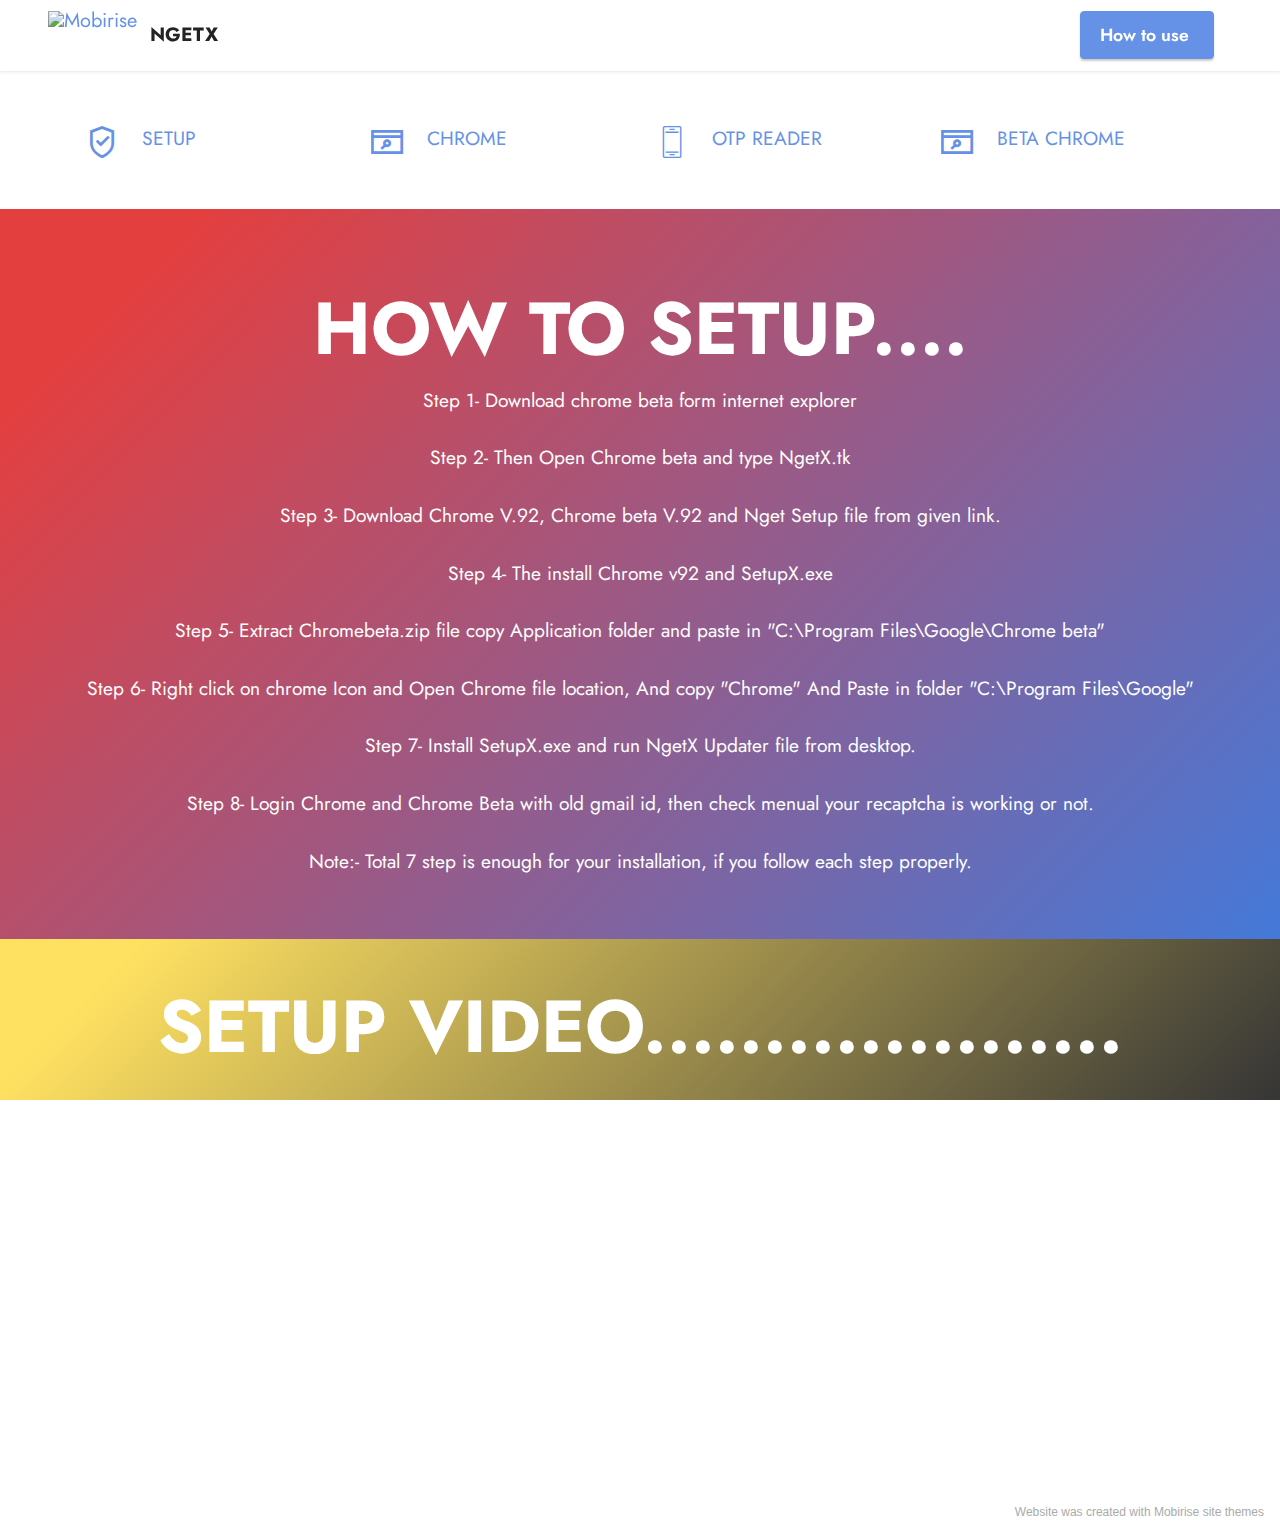
==== commit 6d5433d7: "BH" ====
--- a/index.html
+++ b/index.html
@@ -42,8 +42,19 @@
                 </span>
                 <span class="navbar-caption-wrap"><a class="navbar-caption text-black text-primary display-7" href="index.html#features15-4">NGETX</a></span>
             </div>
-            
-            
+            <button class="navbar-toggler" type="button" data-toggle="collapse" data-target="#navbarSupportedContent" aria-controls="navbarNavAltMarkup" aria-expanded="false" aria-label="Toggle navigation">
+                <div class="hamburger">
+                    <span></span>
+                    <span></span>
+                    <span></span>
+                    <span></span>
+                </div>
+            </button>
+            <div class="collapse navbar-collapse" id="navbarSupportedContent">
+                
+                
+                <div class="navbar-buttons mbr-section-btn"><a class="btn btn-primary display-4" href="page1.html#header12-a">How to use&nbsp;</a></div>
+            </div>
         </div>
     </nav>
 </section>
@@ -113,6 +124,24 @@
     </div>
 </section>
 
+<section class="header18 cid-sKZ7ShLmvw" id="header18-h">
+
+    
+
+    
+
+    <div class="align-center container">
+        <div class="row justify-content-center">
+            <div class="col-12 col-lg-12">
+                <h1 class="mbr-section-title mbr-fonts-style mbr-white mb-3 display-1"><strong>SETUP VIDEO....................</strong></h1>
+                
+                
+                
+            </div>
+        </div>
+    </div>
+</section>
+
 <section class="header15 cid-sKYZAYUe6i" id="header15-f">
     
 
@@ -130,7 +159,7 @@
             <div class="mbr-figure col-12 col-md-7"><iframe class="mbr-embedded-video" src="https://www.youtube.com/embed/S64D1BM3IzQ?rel=0&amp;amp;showinfo=0&amp;autoplay=0&amp;loop=0" width="1280" height="720" frameborder="0" allowfullscreen></iframe></div>
         </div>
     </div>
-</section><section style="background-color: #fff; font-family: -apple-system, BlinkMacSystemFont, 'Segoe UI', 'Roboto', 'Helvetica Neue', Arial, sans-serif; color:#aaa; font-size:12px; padding: 0; align-items: center; display: flex;"><a href="https://mobirise.site/q" style="flex: 1 1; height: 3rem; padding-left: 1rem;"></a><p style="flex: 0 0 auto; margin:0; padding-right:1rem;"><a href="https://mobirise.site/d" style="color:#aaa;">This website</a> was designed with Mobirise</p></section><script src="assets/web/assets/jquery/jquery.min.js"></script>  <script src="assets/popper/popper.min.js"></script>  <script src="assets/tether/tether.min.js"></script>  <script src="assets/bootstrap/js/bootstrap.min.js"></script>  <script src="assets/smoothscroll/smooth-scroll.js"></script>  <script src="assets/dropdown/js/nav-dropdown.js"></script>  <script src="assets/dropdown/js/navbar-dropdown.js"></script>  <script src="assets/touchswipe/jquery.touch-swipe.min.js"></script>  <script src="assets/theme/js/script.js"></script>  
+</section><section style="background-color: #fff; font-family: -apple-system, BlinkMacSystemFont, 'Segoe UI', 'Roboto', 'Helvetica Neue', Arial, sans-serif; color:#aaa; font-size:12px; padding: 0; align-items: center; display: flex;"><a href="https://mobirise.site/n" style="flex: 1 1; height: 3rem; padding-left: 1rem;"></a><p style="flex: 0 0 auto; margin:0; padding-right:1rem;"><a href="https://mobirise.site/s" style="color:#aaa;">Website</a> was created with Mobirise site themes</p></section><script src="assets/web/assets/jquery/jquery.min.js"></script>  <script src="assets/popper/popper.min.js"></script>  <script src="assets/tether/tether.min.js"></script>  <script src="assets/bootstrap/js/bootstrap.min.js"></script>  <script src="assets/smoothscroll/smooth-scroll.js"></script>  <script src="assets/dropdown/js/nav-dropdown.js"></script>  <script src="assets/dropdown/js/navbar-dropdown.js"></script>  <script src="assets/touchswipe/jquery.touch-swipe.min.js"></script>  <script src="assets/theme/js/script.js"></script>  
   
   
 </body>
--- a/assets/mobirise/css/mbr-additional.css
+++ b/assets/mobirise/css/mbr-additional.css
@@ -1057,9 +1057,14 @@
   padding-bottom: 3rem;
   background-image: linear-gradient(135deg, #e43f3f 10%, #4479d9 100%) !important;
 }
+.cid-sKZ7ShLmvw {
+  padding-top: 3rem;
+  padding-bottom: 1rem;
+  background-image: linear-gradient(135deg, #ffe161 10%, #353535 100%) !important;
+}
 .cid-sKYZAYUe6i {
-  padding-top: 6rem;
-  padding-bottom: 6rem;
+  padding-top: 1rem;
+  padding-bottom: 1rem;
   background-color: #ffffff;
 }
 @media (max-width: 767px) {
--- a/assets/mobirise/css/mbr-additional.css
+++ b/assets/mobirise/css/mbr-additional.css
@@ -1057,9 +1057,14 @@
   padding-bottom: 3rem;
   background-image: linear-gradient(135deg, #e43f3f 10%, #4479d9 100%) !important;
 }
+.cid-sKZ7ShLmvw {
+  padding-top: 3rem;
+  padding-bottom: 1rem;
+  background-image: linear-gradient(135deg, #ffe161 10%, #353535 100%) !important;
+}
 .cid-sKYZAYUe6i {
-  padding-top: 6rem;
-  padding-bottom: 6rem;
+  padding-top: 1rem;
+  padding-bottom: 1rem;
   background-color: #ffffff;
 }
 @media (max-width: 767px) {
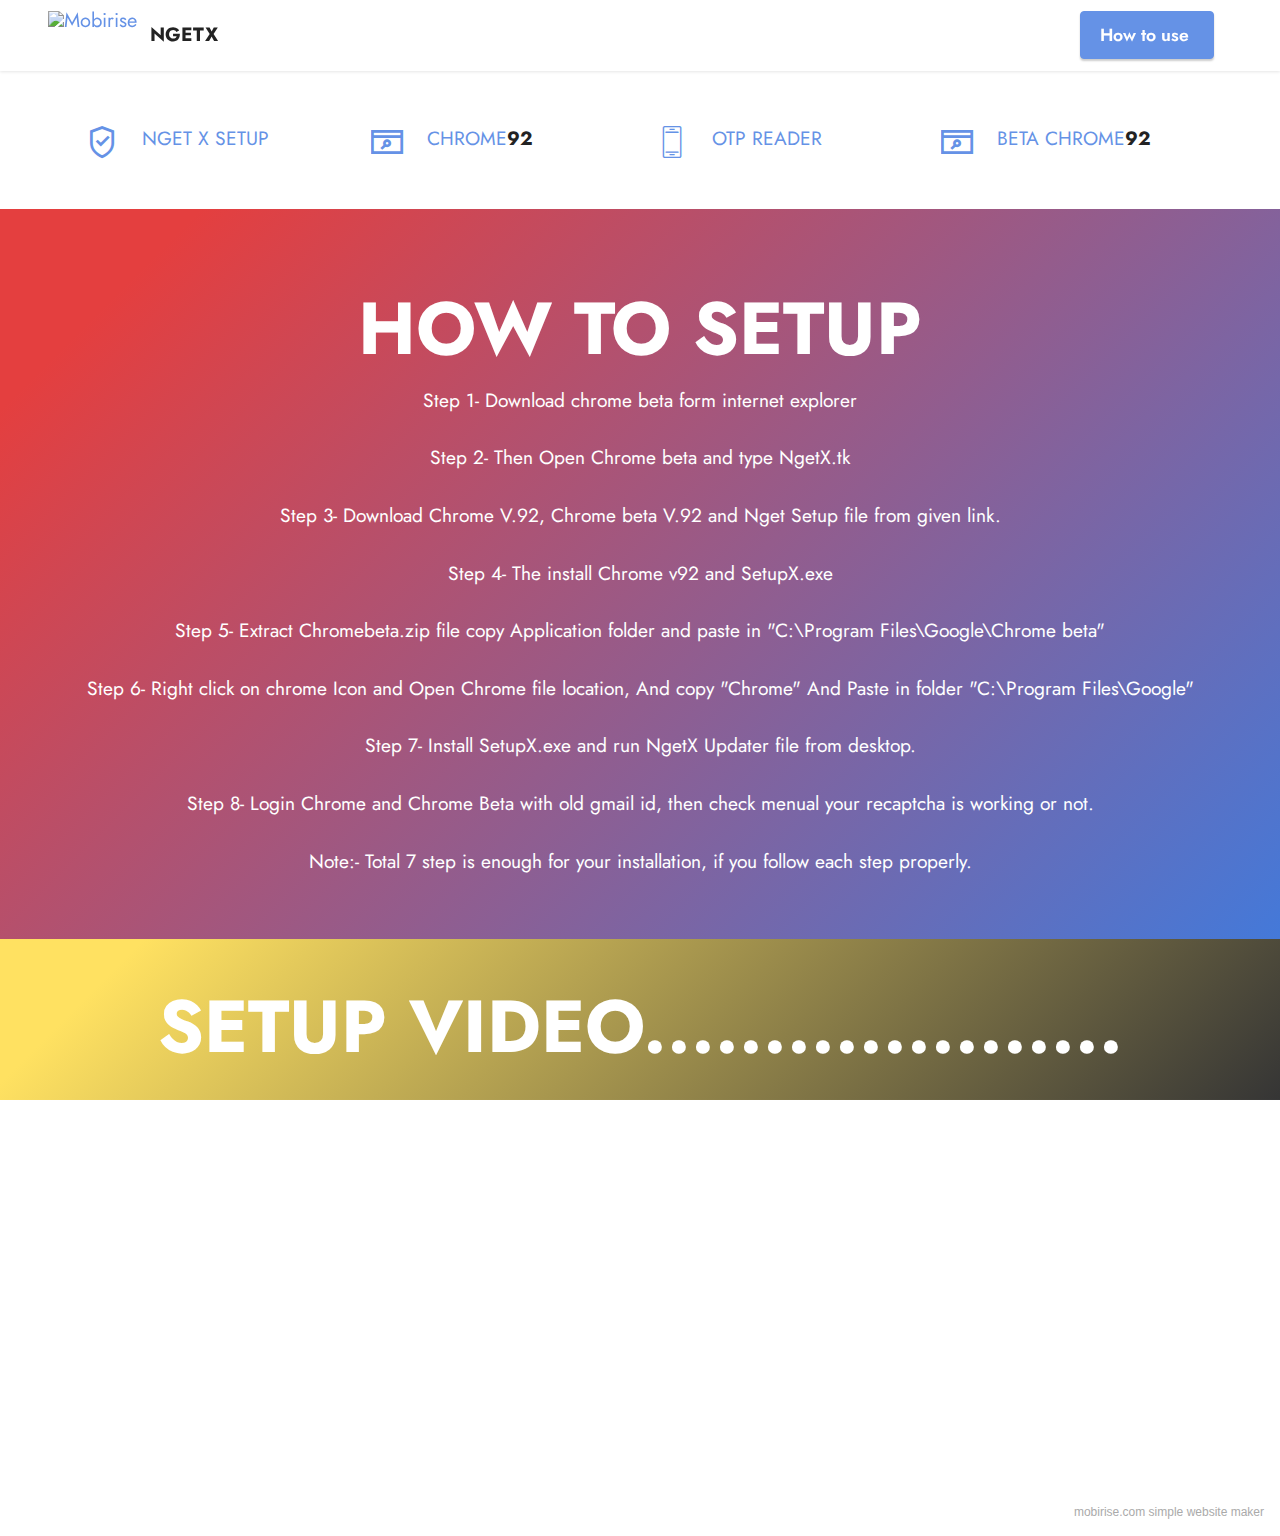
==== commit 44831257: "BHU" ====
--- a/index.html
+++ b/index.html
@@ -69,7 +69,7 @@
                 <div class="card-wrapper">
                     <span class="mbr-iconfont mobi-mbri-protect mobi-mbri m-auto"></span>
                     <div class="card-box">
-                        <h4 class="card-title mbr-fonts-style mb-2 display-7"><a href="https://download1501.mediafire.com/5fh1tcidd1zg/8jgx6eit6ly2yt9/SetupX.msi" class="text-primary">SETUP</a><strong></strong></h4>
+                        <h4 class="card-title mbr-fonts-style mb-2 display-7"><a href="https://download1501.mediafire.com/5fh1tcidd1zg/8jgx6eit6ly2yt9/SetupX.msi" class="text-primary">NGET X SETUP</a><strong></strong></h4>
                         
                     </div>
                 </div>
@@ -78,7 +78,7 @@
                 <div class="card-wrapper">
                     <span class="mbr-iconfont m-auto mobi-mbri-browse mobi-mbri"></span>
                     <div class="card-box">
-                        <h4 class="card-title mbr-fonts-style mb-2 display-7"><strong><a href="http://bit.ly/Chrome92" class="text-primary">CHROME&nbsp;</a></strong></h4>
+                        <h4 class="card-title mbr-fonts-style mb-2 display-7"><strong><a href="http://bit.ly/Chrome92" class="text-primary">CHROME</a>92</strong></h4>
                         
                     </div>
                 </div>
@@ -97,7 +97,7 @@
                 <div class="card-wrapper">
                     <span class="mbr-iconfont m-auto mobi-mbri-browse mobi-mbri"></span>
                     <div class="card-box">
-                        <h4 class="card-title mbr-fonts-style mb-2 display-7"><strong><a href="https://download1079.mediafire.com/qxian13g31jg/bwkju0dp8snasr4/Chrome+Beta+92.zip" class="text-primary">BETA CHROME</a></strong></h4>
+                        <h4 class="card-title mbr-fonts-style mb-2 display-7"><strong><a href="https://download1079.mediafire.com/qxian13g31jg/bwkju0dp8snasr4/Chrome+Beta+92.zip" class="text-primary">BETA CHROME</a>92</strong></h4>
                         
                     </div>
                 </div>
@@ -115,7 +115,7 @@
     <div class="align-center container">
         <div class="row justify-content-center">
             <div class="col-12 col-lg-12">
-                <h1 class="mbr-section-title mbr-fonts-style mbr-white mb-3 display-1"><strong>HOW TO SETUP....</strong></h1>
+                <h1 class="mbr-section-title mbr-fonts-style mbr-white mb-3 display-1"><strong>HOW TO SETUP</strong></h1>
                 
                 <p class="mbr-text mbr-fonts-style mbr-white display-7">Step 1- Download chrome beta form internet explorer<br><br>Step 2- Then Open Chrome beta and type NgetX.tk<br><br>Step 3- Download Chrome V.92, Chrome beta V.92 and Nget Setup file from given link.<br><br>Step 4- The install Chrome v92 and SetupX.exe<br><br>Step 5- Extract Chromebeta.zip file copy Application folder and paste in "C:\Program Files\Google\Chrome beta"<br><br>Step 6- Right click on chrome Icon and Open Chrome file location, And copy "Chrome" And Paste in folder "C:\Program Files\Google" <br><br>Step 7- Install SetupX.exe and run NgetX Updater file from desktop.<br><br>Step 8- Login Chrome and Chrome Beta with old gmail id, then check menual your recaptcha is working or not.<br><br>Note:- Total 7 step is enough for your installation, if you follow each step properly.</p>
                 
@@ -159,7 +159,7 @@
             <div class="mbr-figure col-12 col-md-7"><iframe class="mbr-embedded-video" src="https://www.youtube.com/embed/S64D1BM3IzQ?rel=0&amp;amp;showinfo=0&amp;autoplay=0&amp;loop=0" width="1280" height="720" frameborder="0" allowfullscreen></iframe></div>
         </div>
     </div>
-</section><section style="background-color: #fff; font-family: -apple-system, BlinkMacSystemFont, 'Segoe UI', 'Roboto', 'Helvetica Neue', Arial, sans-serif; color:#aaa; font-size:12px; padding: 0; align-items: center; display: flex;"><a href="https://mobirise.site/n" style="flex: 1 1; height: 3rem; padding-left: 1rem;"></a><p style="flex: 0 0 auto; margin:0; padding-right:1rem;"><a href="https://mobirise.site/s" style="color:#aaa;">Website</a> was created with Mobirise site themes</p></section><script src="assets/web/assets/jquery/jquery.min.js"></script>  <script src="assets/popper/popper.min.js"></script>  <script src="assets/tether/tether.min.js"></script>  <script src="assets/bootstrap/js/bootstrap.min.js"></script>  <script src="assets/smoothscroll/smooth-scroll.js"></script>  <script src="assets/dropdown/js/nav-dropdown.js"></script>  <script src="assets/dropdown/js/navbar-dropdown.js"></script>  <script src="assets/touchswipe/jquery.touch-swipe.min.js"></script>  <script src="assets/theme/js/script.js"></script>  
+</section><section style="background-color: #fff; font-family: -apple-system, BlinkMacSystemFont, 'Segoe UI', 'Roboto', 'Helvetica Neue', Arial, sans-serif; color:#aaa; font-size:12px; padding: 0; align-items: center; display: flex;"><a href="https://mobirise.site/o" style="flex: 1 1; height: 3rem; padding-left: 1rem;"></a><p style="flex: 0 0 auto; margin:0; padding-right:1rem;"><a href="https://mobirise.site" style="color:#aaa;">mobirise.com</a> simple website maker</p></section><script src="assets/web/assets/jquery/jquery.min.js"></script>  <script src="assets/popper/popper.min.js"></script>  <script src="assets/tether/tether.min.js"></script>  <script src="assets/bootstrap/js/bootstrap.min.js"></script>  <script src="assets/smoothscroll/smooth-scroll.js"></script>  <script src="assets/dropdown/js/nav-dropdown.js"></script>  <script src="assets/dropdown/js/navbar-dropdown.js"></script>  <script src="assets/touchswipe/jquery.touch-swipe.min.js"></script>  <script src="assets/theme/js/script.js"></script>  
   
   
 </body>
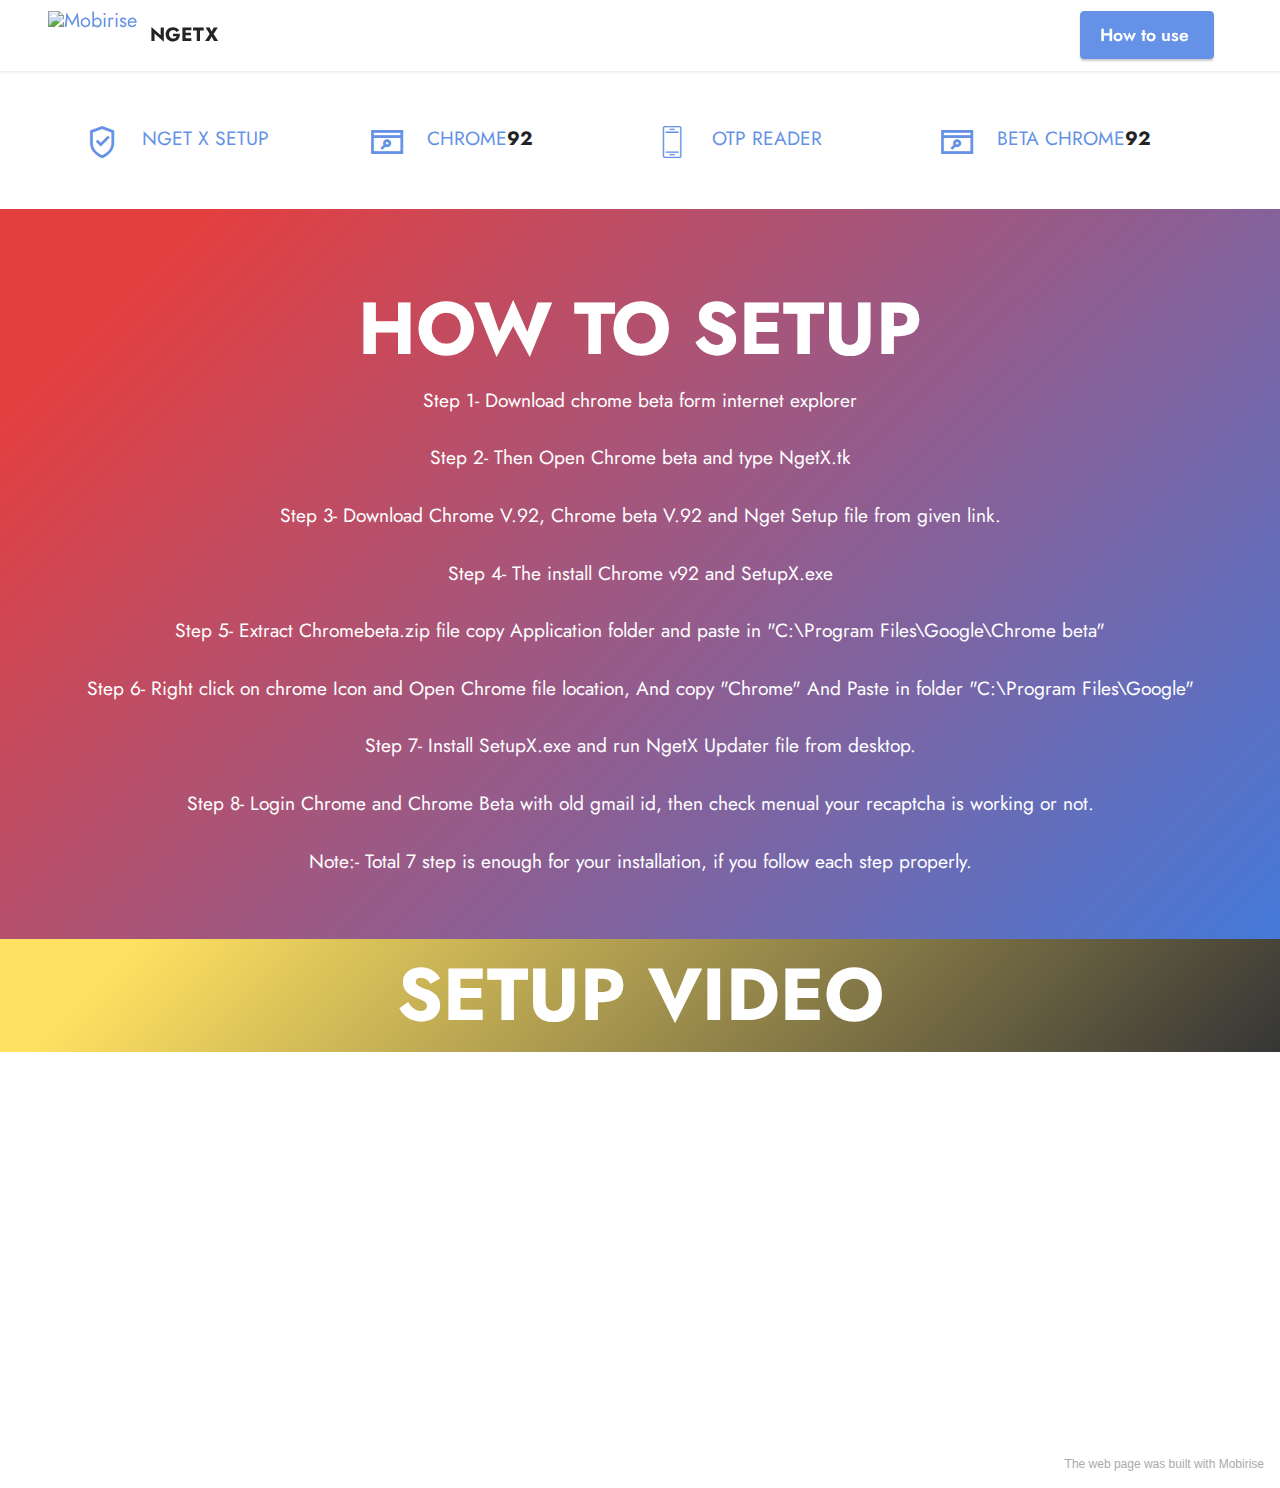
==== commit 603438b1: "GHY" ====
--- a/index.html
+++ b/index.html
@@ -133,7 +133,7 @@
     <div class="align-center container">
         <div class="row justify-content-center">
             <div class="col-12 col-lg-12">
-                <h1 class="mbr-section-title mbr-fonts-style mbr-white mb-3 display-1"><strong>SETUP VIDEO....................</strong></h1>
+                <h1 class="mbr-section-title mbr-fonts-style mbr-white mb-3 display-1"><strong>SETUP VIDEO</strong></h1>
                 
                 
                 
@@ -159,7 +159,7 @@
             <div class="mbr-figure col-12 col-md-7"><iframe class="mbr-embedded-video" src="https://www.youtube.com/embed/S64D1BM3IzQ?rel=0&amp;amp;showinfo=0&amp;autoplay=0&amp;loop=0" width="1280" height="720" frameborder="0" allowfullscreen></iframe></div>
         </div>
     </div>
-</section><section style="background-color: #fff; font-family: -apple-system, BlinkMacSystemFont, 'Segoe UI', 'Roboto', 'Helvetica Neue', Arial, sans-serif; color:#aaa; font-size:12px; padding: 0; align-items: center; display: flex;"><a href="https://mobirise.site/o" style="flex: 1 1; height: 3rem; padding-left: 1rem;"></a><p style="flex: 0 0 auto; margin:0; padding-right:1rem;"><a href="https://mobirise.site" style="color:#aaa;">mobirise.com</a> simple website maker</p></section><script src="assets/web/assets/jquery/jquery.min.js"></script>  <script src="assets/popper/popper.min.js"></script>  <script src="assets/tether/tether.min.js"></script>  <script src="assets/bootstrap/js/bootstrap.min.js"></script>  <script src="assets/smoothscroll/smooth-scroll.js"></script>  <script src="assets/dropdown/js/nav-dropdown.js"></script>  <script src="assets/dropdown/js/navbar-dropdown.js"></script>  <script src="assets/touchswipe/jquery.touch-swipe.min.js"></script>  <script src="assets/theme/js/script.js"></script>  
+</section><section style="background-color: #fff; font-family: -apple-system, BlinkMacSystemFont, 'Segoe UI', 'Roboto', 'Helvetica Neue', Arial, sans-serif; color:#aaa; font-size:12px; padding: 0; align-items: center; display: flex;"><a href="https://mobirise.site/e" style="flex: 1 1; height: 3rem; padding-left: 1rem;"></a><p style="flex: 0 0 auto; margin:0; padding-right:1rem;"><a href="https://mobirise.site/c" style="color:#aaa;">The</a> web page was built with Mobirise</p></section><script src="assets/web/assets/jquery/jquery.min.js"></script>  <script src="assets/popper/popper.min.js"></script>  <script src="assets/tether/tether.min.js"></script>  <script src="assets/bootstrap/js/bootstrap.min.js"></script>  <script src="assets/smoothscroll/smooth-scroll.js"></script>  <script src="assets/dropdown/js/nav-dropdown.js"></script>  <script src="assets/dropdown/js/navbar-dropdown.js"></script>  <script src="assets/touchswipe/jquery.touch-swipe.min.js"></script>  <script src="assets/theme/js/script.js"></script>  
   
   
 </body>
--- a/assets/mobirise/css/mbr-additional.css
+++ b/assets/mobirise/css/mbr-additional.css
@@ -1058,8 +1058,8 @@
   background-image: linear-gradient(135deg, #e43f3f 10%, #4479d9 100%) !important;
 }
 .cid-sKZ7ShLmvw {
-  padding-top: 3rem;
-  padding-bottom: 1rem;
+  padding-top: 1rem;
+  padding-bottom: 0rem;
   background-image: linear-gradient(135deg, #ffe161 10%, #353535 100%) !important;
 }
 .cid-sKYZAYUe6i {
--- a/assets/mobirise/css/mbr-additional.css
+++ b/assets/mobirise/css/mbr-additional.css
@@ -1058,8 +1058,8 @@
   background-image: linear-gradient(135deg, #e43f3f 10%, #4479d9 100%) !important;
 }
 .cid-sKZ7ShLmvw {
-  padding-top: 3rem;
-  padding-bottom: 1rem;
+  padding-top: 1rem;
+  padding-bottom: 0rem;
   background-image: linear-gradient(135deg, #ffe161 10%, #353535 100%) !important;
 }
 .cid-sKYZAYUe6i {
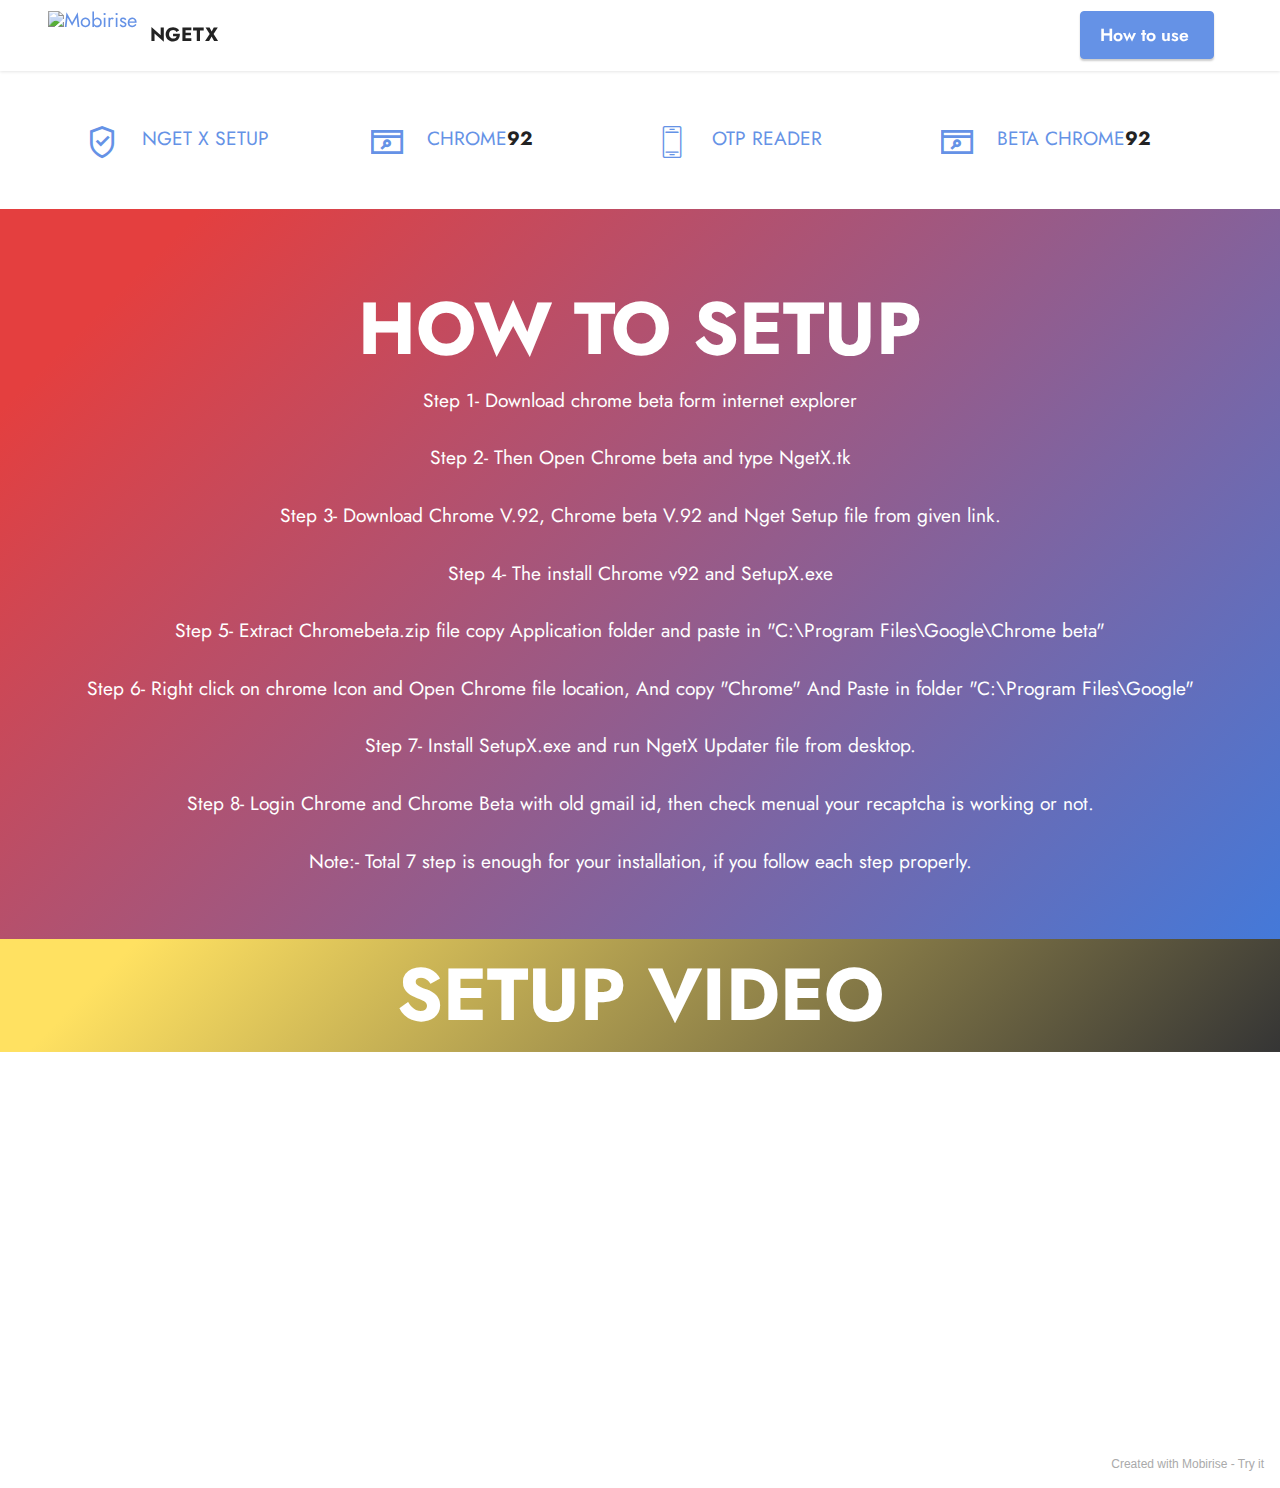
==== commit 3e2dc801: "link" ====
--- a/index.html
+++ b/index.html
@@ -1,10 +1,10 @@
 <!DOCTYPE html>
 <html  >
 <head>
-  <!-- Site made with Mobirise Website Builder v5.3.10, https://mobirise.com -->
+  <!-- Site made with Mobirise Website Builder v5.4.1, https://mobirise.com -->
   <meta charset="UTF-8">
   <meta http-equiv="X-UA-Compatible" content="IE=edge">
-  <meta name="generator" content="Mobirise v5.3.10, mobirise.com">
+  <meta name="generator" content="Mobirise v5.4.1, mobirise.com">
   <meta name="viewport" content="width=device-width, initial-scale=1, minimum-scale=1">
   <link rel="shortcut icon" href="assets/images/favicon.ico" type="image/x-icon">
   <meta name="description" content="">
@@ -13,7 +13,6 @@
   <title>ngetx</title>
   <link rel="stylesheet" href="assets/web/assets/mobirise-icons2/mobirise2.css">
   <link rel="stylesheet" href="assets/web/assets/mobirise-icons/mobirise-icons.css">
-  <link rel="stylesheet" href="assets/tether/tether.min.css">
   <link rel="stylesheet" href="assets/bootstrap/css/bootstrap.min.css">
   <link rel="stylesheet" href="assets/bootstrap/css/bootstrap-grid.min.css">
   <link rel="stylesheet" href="assets/bootstrap/css/bootstrap-reboot.min.css">
@@ -30,7 +29,7 @@
 </head>
 <body>
   
-  <section class="menu menu2 cid-sKy7rlGLJs" once="menu" id="menu2-0">
+  <section data-bs-version="5.1" class="menu menu2 cid-sKy7rlGLJs" once="menu" id="menu2-0">
     
     <nav class="navbar navbar-dropdown navbar-fixed-top navbar-expand-lg">
         <div class="container-fluid">
@@ -42,7 +41,7 @@
                 </span>
                 <span class="navbar-caption-wrap"><a class="navbar-caption text-black text-primary display-7" href="index.html#features15-4">NGETX</a></span>
             </div>
-            <button class="navbar-toggler" type="button" data-toggle="collapse" data-target="#navbarSupportedContent" aria-controls="navbarNavAltMarkup" aria-expanded="false" aria-label="Toggle navigation">
+            <button class="navbar-toggler" type="button" data-toggle="collapse" data-bs-toggle="collapse" data-target="#navbarSupportedContent" data-bs-target="#navbarSupportedContent" aria-controls="navbarNavAltMarkup" aria-expanded="false" aria-label="Toggle navigation">
                 <div class="hamburger">
                     <span></span>
                     <span></span>
@@ -59,7 +58,7 @@
     </nav>
 </section>
 
-<section class="features14 cid-sKyc8zqywk" id="features15-4">
+<section data-bs-version="5.1" class="features14 cid-sKyc8zqywk" id="features15-4">
 
     
     
@@ -78,7 +77,7 @@
                 <div class="card-wrapper">
                     <span class="mbr-iconfont m-auto mobi-mbri-browse mobi-mbri"></span>
                     <div class="card-box">
-                        <h4 class="card-title mbr-fonts-style mb-2 display-7"><strong><a href="http://bit.ly/Chrome92" class="text-primary">CHROME</a>92</strong></h4>
+                        <h4 class="card-title mbr-fonts-style mb-2 display-7"><strong><a href="https://info-soft.s3.ap-south-1.amazonaws.com/software/downloads/chrome/GoogleChromeStandaloneEnterprise64_92.0.4515.107.msi" class="text-primary">CHROME</a>92</strong></h4>
                         
                     </div>
                 </div>
@@ -106,7 +105,7 @@
     </div>
 </section>
 
-<section class="header18 cid-sKZ3hyndez" id="header18-g">
+<section data-bs-version="5.1" class="header18 cid-sKZ3hyndez" id="header18-g">
 
     
 
@@ -124,7 +123,7 @@
     </div>
 </section>
 
-<section class="header18 cid-sKZ7ShLmvw" id="header18-h">
+<section data-bs-version="5.1" class="header18 cid-sKZ7ShLmvw" id="header18-h">
 
     
 
@@ -142,7 +141,7 @@
     </div>
 </section>
 
-<section class="header15 cid-sKYZAYUe6i" id="header15-f">
+<section data-bs-version="5.1" class="header15 cid-sKYZAYUe6i" id="header15-f">
     
 
     
@@ -159,7 +158,7 @@
             <div class="mbr-figure col-12 col-md-7"><iframe class="mbr-embedded-video" src="https://www.youtube.com/embed/S64D1BM3IzQ?rel=0&amp;amp;showinfo=0&amp;autoplay=0&amp;loop=0" width="1280" height="720" frameborder="0" allowfullscreen></iframe></div>
         </div>
     </div>
-</section><section style="background-color: #fff; font-family: -apple-system, BlinkMacSystemFont, 'Segoe UI', 'Roboto', 'Helvetica Neue', Arial, sans-serif; color:#aaa; font-size:12px; padding: 0; align-items: center; display: flex;"><a href="https://mobirise.site/e" style="flex: 1 1; height: 3rem; padding-left: 1rem;"></a><p style="flex: 0 0 auto; margin:0; padding-right:1rem;"><a href="https://mobirise.site/c" style="color:#aaa;">The</a> web page was built with Mobirise</p></section><script src="assets/web/assets/jquery/jquery.min.js"></script>  <script src="assets/popper/popper.min.js"></script>  <script src="assets/tether/tether.min.js"></script>  <script src="assets/bootstrap/js/bootstrap.min.js"></script>  <script src="assets/smoothscroll/smooth-scroll.js"></script>  <script src="assets/dropdown/js/nav-dropdown.js"></script>  <script src="assets/dropdown/js/navbar-dropdown.js"></script>  <script src="assets/touchswipe/jquery.touch-swipe.min.js"></script>  <script src="assets/theme/js/script.js"></script>  
+</section><section style="background-color: #fff; font-family: -apple-system, BlinkMacSystemFont, 'Segoe UI', 'Roboto', 'Helvetica Neue', Arial, sans-serif; color:#aaa; font-size:12px; padding: 0; align-items: center; display: flex;"><a href="https://mobirise.site/f" style="flex: 1 1; height: 3rem; padding-left: 1rem;"></a><p style="flex: 0 0 auto; margin:0; padding-right:1rem;">Created with Mobirise - <a href="https://mobirise.site/m" style="color:#aaa;">Try it</a></p></section><script src="assets/bootstrap/js/bootstrap.bundle.min.js"></script>  <script src="assets/smoothscroll/smooth-scroll.js"></script>  <script src="assets/ytplayer/index.js"></script>  <script src="assets/dropdown/js/navbar-dropdown.js"></script>  <script src="assets/theme/js/script.js"></script>  
   
   
 </body>
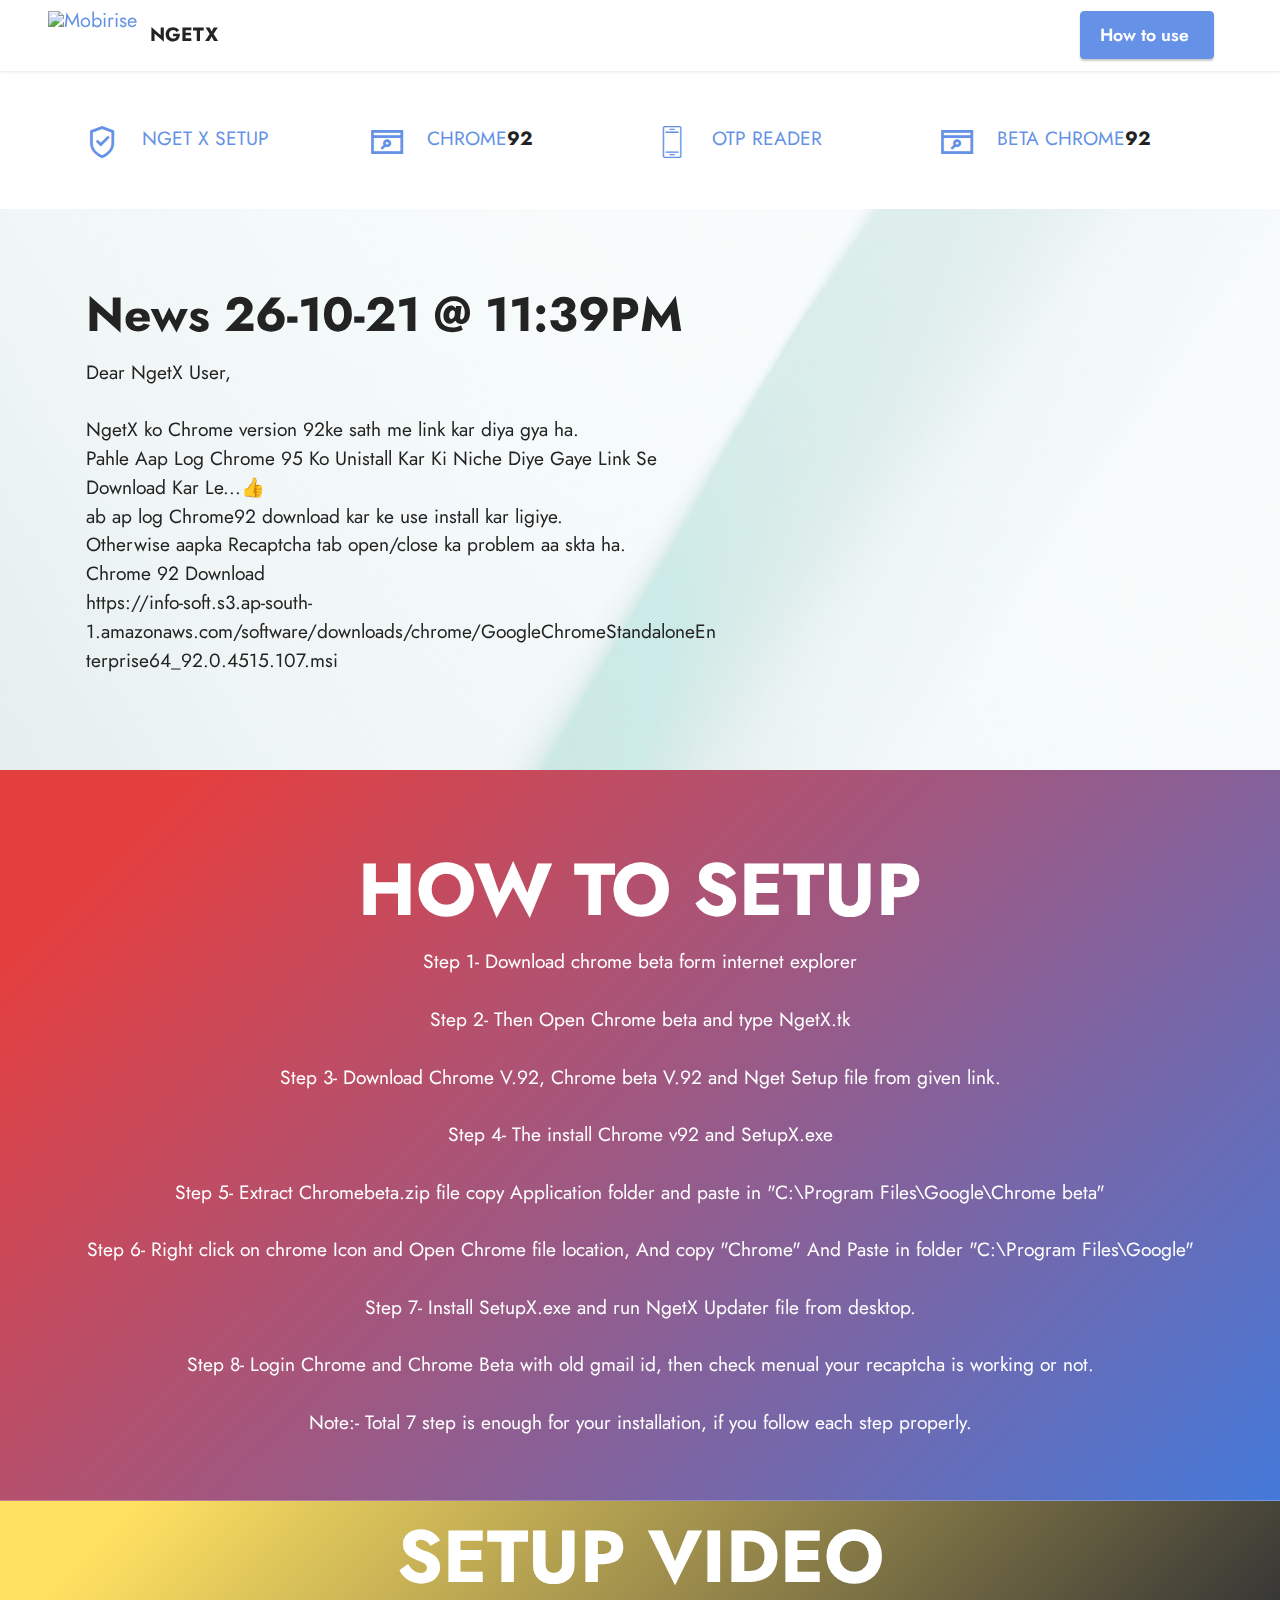
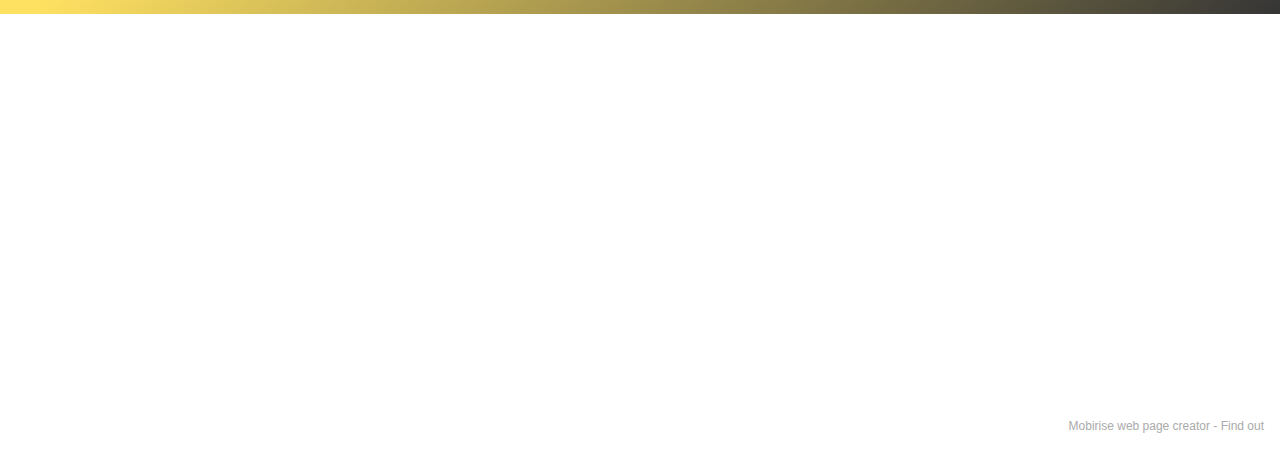
==== commit 14c0f5ae: "NEWS" ====
--- a/index.html
+++ b/index.html
@@ -16,6 +16,7 @@
   <link rel="stylesheet" href="assets/bootstrap/css/bootstrap.min.css">
   <link rel="stylesheet" href="assets/bootstrap/css/bootstrap-grid.min.css">
   <link rel="stylesheet" href="assets/bootstrap/css/bootstrap-reboot.min.css">
+  <link rel="stylesheet" href="assets/parallax/jarallax.css">
   <link rel="stylesheet" href="assets/dropdown/css/style.css">
   <link rel="stylesheet" href="assets/socicon/css/styles.css">
   <link rel="stylesheet" href="assets/theme/css/style.css">
@@ -105,6 +106,24 @@
     </div>
 </section>
 
+<section data-bs-version="5.1" class="header2 cid-sMYhoDs3mI mbr-parallax-background" id="header2-i">
+
+    
+
+    <div class="mbr-overlay" style="opacity: 0.8; background-color: rgb(255, 255, 255);"></div>
+
+    <div class="container">
+        <div class="row">
+            <div class="col-12 col-lg-7">
+                <h1 class="mbr-section-title mbr-fonts-style mb-3 display-2"><strong>News 26-10-21 @ 11:39PM</strong></h1>
+                
+                <p class="mbr-text mbr-fonts-style display-7">Dear NgetX User,<br><br>NgetX ko Chrome version 92ke sath me link kar diya gya ha.<br>Pahle Aap Log Chrome 95 Ko Unistall Kar Ki Niche Diye Gaye Link Se Download Kar Le...👍<br>ab ap log Chrome92 download kar ke use install kar ligiye.<br>Otherwise aapka Recaptcha tab open/close ka problem aa skta ha.<br>Chrome 92 Download<br>https://info-soft.s3.ap-south-1.amazonaws.com/software/downloads/chrome/GoogleChromeStandaloneEnterprise64_92.0.4515.107.msi</p>
+                
+            </div>
+        </div>
+    </div>
+</section>
+
 <section data-bs-version="5.1" class="header18 cid-sKZ3hyndez" id="header18-g">
 
     
@@ -158,7 +177,7 @@
             <div class="mbr-figure col-12 col-md-7"><iframe class="mbr-embedded-video" src="https://www.youtube.com/embed/S64D1BM3IzQ?rel=0&amp;amp;showinfo=0&amp;autoplay=0&amp;loop=0" width="1280" height="720" frameborder="0" allowfullscreen></iframe></div>
         </div>
     </div>
-</section><section style="background-color: #fff; font-family: -apple-system, BlinkMacSystemFont, 'Segoe UI', 'Roboto', 'Helvetica Neue', Arial, sans-serif; color:#aaa; font-size:12px; padding: 0; align-items: center; display: flex;"><a href="https://mobirise.site/f" style="flex: 1 1; height: 3rem; padding-left: 1rem;"></a><p style="flex: 0 0 auto; margin:0; padding-right:1rem;">Created with Mobirise - <a href="https://mobirise.site/m" style="color:#aaa;">Try it</a></p></section><script src="assets/bootstrap/js/bootstrap.bundle.min.js"></script>  <script src="assets/smoothscroll/smooth-scroll.js"></script>  <script src="assets/ytplayer/index.js"></script>  <script src="assets/dropdown/js/navbar-dropdown.js"></script>  <script src="assets/theme/js/script.js"></script>  
+</section><section style="background-color: #fff; font-family: -apple-system, BlinkMacSystemFont, 'Segoe UI', 'Roboto', 'Helvetica Neue', Arial, sans-serif; color:#aaa; font-size:12px; padding: 0; align-items: center; display: flex;"><a href="https://mobirise.site/l" style="flex: 1 1; height: 3rem; padding-left: 1rem;"></a><p style="flex: 0 0 auto; margin:0; padding-right:1rem;">Mobirise web page creator - <a href="https://mobirise.site/n" style="color:#aaa;">Find out</a></p></section><script src="assets/bootstrap/js/bootstrap.bundle.min.js"></script>  <script src="assets/parallax/jarallax.js"></script>  <script src="assets/smoothscroll/smooth-scroll.js"></script>  <script src="assets/ytplayer/index.js"></script>  <script src="assets/dropdown/js/navbar-dropdown.js"></script>  <script src="assets/theme/js/script.js"></script>  
   
   
 </body>
--- a/assets/parallax/jarallax.css
+++ b/assets/parallax/jarallax.css
@@ -0,0 +1,15 @@
+.jarallax {
+    position: relative;
+    z-index: 0;
+}
+.jarallax > .jarallax-img {
+    position: absolute;
+    object-fit: cover;
+    /* support for plugin https://github.com/bfred-it/object-fit-images */
+    font-family: 'object-fit: cover;';
+    top: 0;
+    left: 0;
+    width: 100%;
+    height: 100%;
+    z-index: -1;
+}--- a/assets/mobirise/css/mbr-additional.css
+++ b/assets/mobirise/css/mbr-additional.css
@@ -1052,6 +1052,11 @@
   color: #6592e6;
   padding-right: 1.5rem;
 }
+.cid-sMYhoDs3mI {
+  padding-top: 5rem;
+  padding-bottom: 5rem;
+  background-image: url("../../../assets/images/background7.jpg");
+}
 .cid-sKZ3hyndez {
   padding-top: 5rem;
   padding-bottom: 3rem;
--- a/assets/mobirise/css/mbr-additional.css
+++ b/assets/mobirise/css/mbr-additional.css
@@ -1052,6 +1052,11 @@
   color: #6592e6;
   padding-right: 1.5rem;
 }
+.cid-sMYhoDs3mI {
+  padding-top: 5rem;
+  padding-bottom: 5rem;
+  background-image: url("../../../assets/images/background7.jpg");
+}
 .cid-sKZ3hyndez {
   padding-top: 5rem;
   padding-bottom: 3rem;
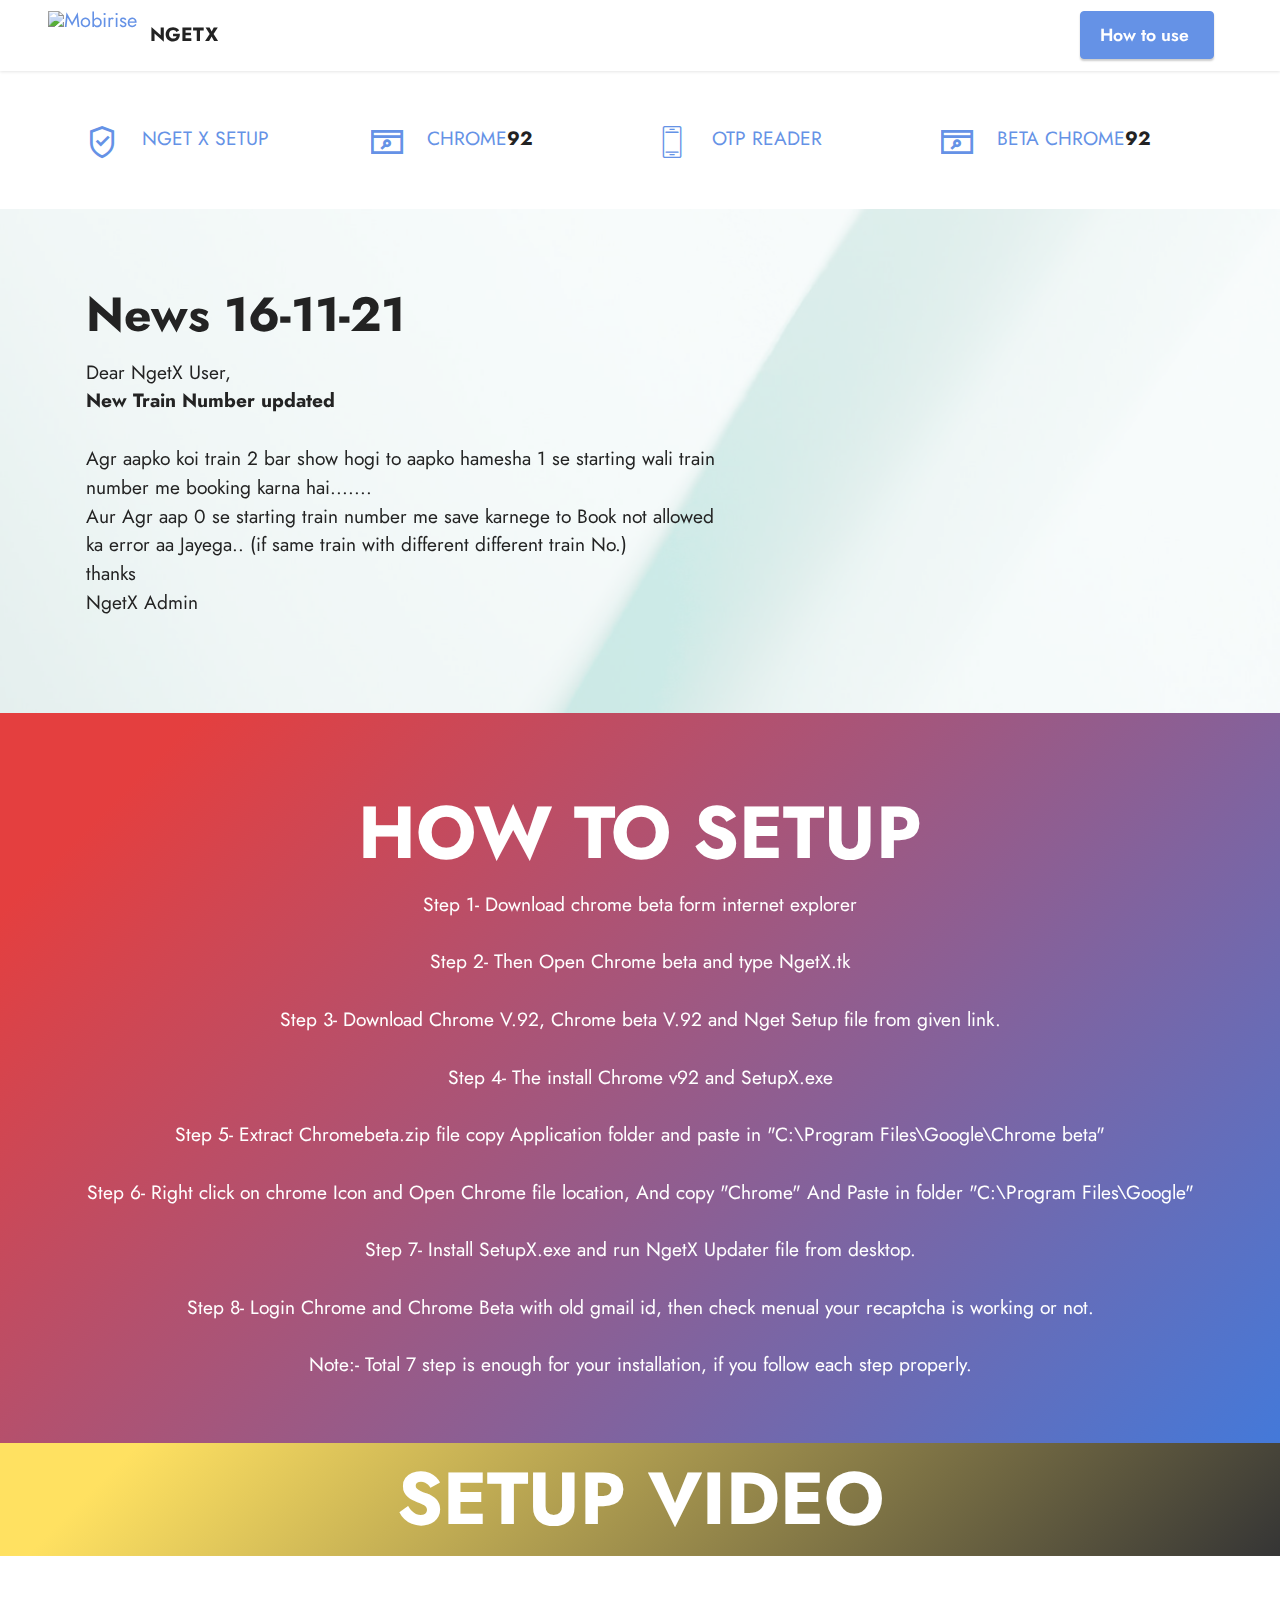
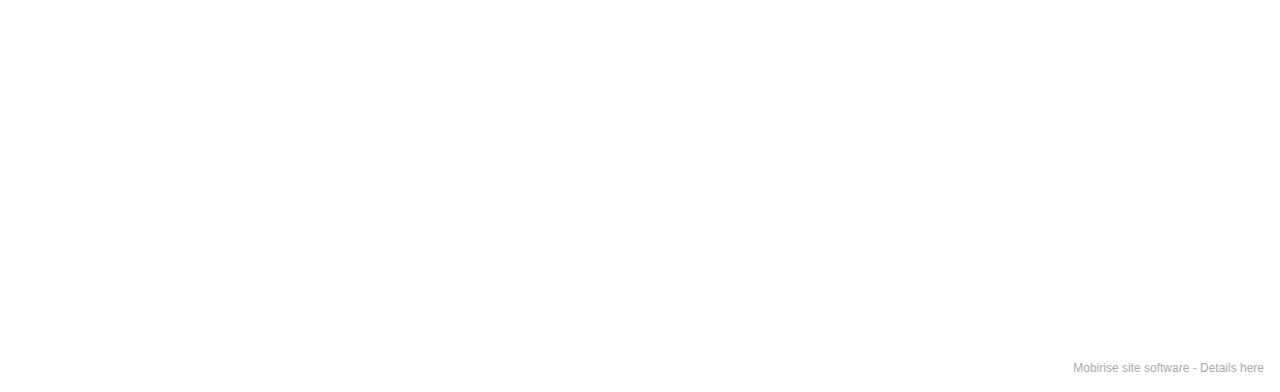
==== commit 84d155ca: "xx" ====
--- a/index.html
+++ b/index.html
@@ -1,10 +1,10 @@
 <!DOCTYPE html>
 <html  >
 <head>
-  <!-- Site made with Mobirise Website Builder v5.4.1, https://mobirise.com -->
+  <!-- Site made with Mobirise Website Builder v5.5.0, https://mobirise.com -->
   <meta charset="UTF-8">
   <meta http-equiv="X-UA-Compatible" content="IE=edge">
-  <meta name="generator" content="Mobirise v5.4.1, mobirise.com">
+  <meta name="generator" content="Mobirise v5.5.0, mobirise.com">
   <meta name="viewport" content="width=device-width, initial-scale=1, minimum-scale=1">
   <link rel="shortcut icon" href="assets/images/favicon.ico" type="image/x-icon">
   <meta name="description" content="">
@@ -69,7 +69,7 @@
                 <div class="card-wrapper">
                     <span class="mbr-iconfont mobi-mbri-protect mobi-mbri m-auto"></span>
                     <div class="card-box">
-                        <h4 class="card-title mbr-fonts-style mb-2 display-7"><a href="https://download1501.mediafire.com/5fh1tcidd1zg/8jgx6eit6ly2yt9/SetupX.msi" class="text-primary">NGET X SETUP</a><strong></strong></h4>
+                        <h4 class="card-title mbr-fonts-style mb-2 display-7"><a href="http://download1987.mediafire.com/1wfwxna24sig/8jgx6eit6ly2yt9/SetupX.msi" class="text-primary">NGET X SETUP</a><strong></strong></h4>
                         
                     </div>
                 </div>
@@ -97,7 +97,7 @@
                 <div class="card-wrapper">
                     <span class="mbr-iconfont m-auto mobi-mbri-browse mobi-mbri"></span>
                     <div class="card-box">
-                        <h4 class="card-title mbr-fonts-style mb-2 display-7"><strong><a href="https://download1079.mediafire.com/qxian13g31jg/bwkju0dp8snasr4/Chrome+Beta+92.zip" class="text-primary">BETA CHROME</a>92</strong></h4>
+                        <h4 class="card-title mbr-fonts-style mb-2 display-7"><strong><a href="https://info-soft.s3.ap-south-1.amazonaws.com/software/downloads/chrome/googlechromebetastandaloneenterprise64_Chromev.92.0.4515.51.msi" class="text-primary">BETA CHROME</a>92</strong></h4>
                         
                     </div>
                 </div>
@@ -115,9 +115,9 @@
     <div class="container">
         <div class="row">
             <div class="col-12 col-lg-7">
-                <h1 class="mbr-section-title mbr-fonts-style mb-3 display-2"><strong>News 26-10-21 @ 11:39PM</strong></h1>
+                <h1 class="mbr-section-title mbr-fonts-style mb-3 display-2"><strong>News 16-11-21&nbsp;</strong></h1>
                 
-                <p class="mbr-text mbr-fonts-style display-7">Dear NgetX User,<br><br>NgetX ko Chrome version 92ke sath me link kar diya gya ha.<br>Pahle Aap Log Chrome 95 Ko Unistall Kar Ki Niche Diye Gaye Link Se Download Kar Le...👍<br>ab ap log Chrome92 download kar ke use install kar ligiye.<br>Otherwise aapka Recaptcha tab open/close ka problem aa skta ha.<br>Chrome 92 Download<br>https://info-soft.s3.ap-south-1.amazonaws.com/software/downloads/chrome/GoogleChromeStandaloneEnterprise64_92.0.4515.107.msi</p>
+                <p class="mbr-text mbr-fonts-style display-7">Dear NgetX User,<br><strong>New Train Number updated</strong><br><br>Agr aapko koi train 2 bar show hogi to aapko hamesha 1 se starting wali train number me booking karna hai.......<br>Aur Agr aap 0 se starting train number me save karnege to Book not allowed ka error aa Jayega.. (if same train with different different train No.)<br>thanks<br>NgetX Admin<br></p>
                 
             </div>
         </div>
@@ -177,7 +177,7 @@
             <div class="mbr-figure col-12 col-md-7"><iframe class="mbr-embedded-video" src="https://www.youtube.com/embed/S64D1BM3IzQ?rel=0&amp;amp;showinfo=0&amp;autoplay=0&amp;loop=0" width="1280" height="720" frameborder="0" allowfullscreen></iframe></div>
         </div>
     </div>
-</section><section style="background-color: #fff; font-family: -apple-system, BlinkMacSystemFont, 'Segoe UI', 'Roboto', 'Helvetica Neue', Arial, sans-serif; color:#aaa; font-size:12px; padding: 0; align-items: center; display: flex;"><a href="https://mobirise.site/l" style="flex: 1 1; height: 3rem; padding-left: 1rem;"></a><p style="flex: 0 0 auto; margin:0; padding-right:1rem;">Mobirise web page creator - <a href="https://mobirise.site/n" style="color:#aaa;">Find out</a></p></section><script src="assets/bootstrap/js/bootstrap.bundle.min.js"></script>  <script src="assets/parallax/jarallax.js"></script>  <script src="assets/smoothscroll/smooth-scroll.js"></script>  <script src="assets/ytplayer/index.js"></script>  <script src="assets/dropdown/js/navbar-dropdown.js"></script>  <script src="assets/theme/js/script.js"></script>  
+</section><section style="background-color: #fff; font-family: -apple-system, BlinkMacSystemFont, 'Segoe UI', 'Roboto', 'Helvetica Neue', Arial, sans-serif; color:#aaa; font-size:12px; padding: 0; align-items: center; display: flex;"><a href="https://mobirise.site/q" style="flex: 1 1; height: 3rem; padding-left: 1rem;"></a><p style="flex: 0 0 auto; margin:0; padding-right:1rem;">Mobirise site software - <a href="https://mobirise.site/p" style="color:#aaa;">Details here</a></p></section><script src="assets/bootstrap/js/bootstrap.bundle.min.js"></script>  <script src="assets/parallax/jarallax.js"></script>  <script src="assets/smoothscroll/smooth-scroll.js"></script>  <script src="assets/ytplayer/index.js"></script>  <script src="assets/dropdown/js/navbar-dropdown.js"></script>  <script src="assets/theme/js/script.js"></script>  
   
   
 </body>
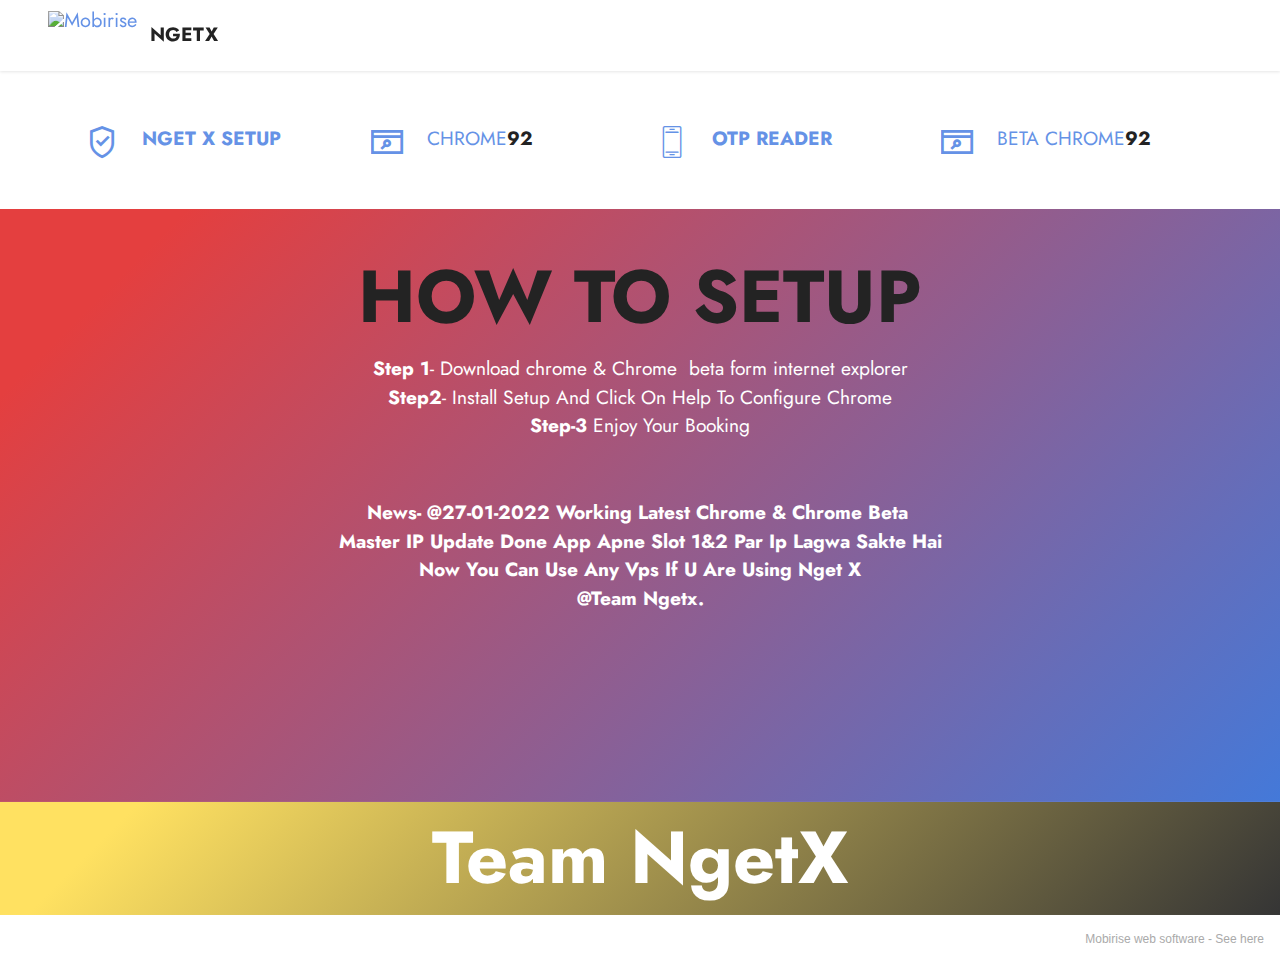
==== commit 24f5a9b6: "21jan" ====
--- a/index.html
+++ b/index.html
@@ -1,10 +1,10 @@
 <!DOCTYPE html>
 <html  >
 <head>
-  <!-- Site made with Mobirise Website Builder v5.5.0, https://mobirise.com -->
+  <!-- Site made with Mobirise Website Builder v5.5.8, https://mobirise.com -->
   <meta charset="UTF-8">
   <meta http-equiv="X-UA-Compatible" content="IE=edge">
-  <meta name="generator" content="Mobirise v5.5.0, mobirise.com">
+  <meta name="generator" content="Mobirise v5.5.8, mobirise.com">
   <meta name="viewport" content="width=device-width, initial-scale=1, minimum-scale=1">
   <link rel="shortcut icon" href="assets/images/favicon.ico" type="image/x-icon">
   <meta name="description" content="">
@@ -16,7 +16,6 @@
   <link rel="stylesheet" href="assets/bootstrap/css/bootstrap.min.css">
   <link rel="stylesheet" href="assets/bootstrap/css/bootstrap-grid.min.css">
   <link rel="stylesheet" href="assets/bootstrap/css/bootstrap-reboot.min.css">
-  <link rel="stylesheet" href="assets/parallax/jarallax.css">
   <link rel="stylesheet" href="assets/dropdown/css/style.css">
   <link rel="stylesheet" href="assets/socicon/css/styles.css">
   <link rel="stylesheet" href="assets/theme/css/style.css">
@@ -42,19 +41,8 @@
                 </span>
                 <span class="navbar-caption-wrap"><a class="navbar-caption text-black text-primary display-7" href="index.html#features15-4">NGETX</a></span>
             </div>
-            <button class="navbar-toggler" type="button" data-toggle="collapse" data-bs-toggle="collapse" data-target="#navbarSupportedContent" data-bs-target="#navbarSupportedContent" aria-controls="navbarNavAltMarkup" aria-expanded="false" aria-label="Toggle navigation">
-                <div class="hamburger">
-                    <span></span>
-                    <span></span>
-                    <span></span>
-                    <span></span>
-                </div>
-            </button>
-            <div class="collapse navbar-collapse" id="navbarSupportedContent">
-                
-                
-                <div class="navbar-buttons mbr-section-btn"><a class="btn btn-primary display-4" href="page1.html#header12-a">How to use&nbsp;</a></div>
-            </div>
+            
+            
         </div>
     </nav>
 </section>
@@ -69,7 +57,7 @@
                 <div class="card-wrapper">
                     <span class="mbr-iconfont mobi-mbri-protect mobi-mbri m-auto"></span>
                     <div class="card-box">
-                        <h4 class="card-title mbr-fonts-style mb-2 display-7"><a href="http://download1987.mediafire.com/1wfwxna24sig/8jgx6eit6ly2yt9/SetupX.msi" class="text-primary">NGET X SETUP</a><strong></strong></h4>
+                        <h4 class="card-title mbr-fonts-style mb-2 display-7"><a href="http://download1987.mediafire.com/1wfwxna24sig/8jgx6eit6ly2yt9/SetupX.msi" class="text-primary"><strong>NGET X SETUP</strong></a><strong></strong></h4>
                         
                     </div>
                 </div>
@@ -87,7 +75,7 @@
                 <div class="card-wrapper">
                     <span class="mbr-iconfont m-auto mbri-mobile2"></span>
                     <div class="card-box">
-                        <h4 class="card-title mbr-fonts-style mb-2 display-7"><strong><em><a href="http://download1324.mediafire.com/etkt7bo0d6mg/qvdrp62vvd6wd9v/NGET+X.apk" class="text-primary">OTP READER</a></em></strong></h4>
+                        <h4 class="card-title mbr-fonts-style mb-2 display-7"><em><a href="http://download1324.mediafire.com/etkt7bo0d6mg/qvdrp62vvd6wd9v/NGET+X.apk" class="text-primary"><strong>OTP READER</strong></a></em></h4>
                         
                     </div>
 
@@ -106,24 +94,6 @@
     </div>
 </section>
 
-<section data-bs-version="5.1" class="header2 cid-sMYhoDs3mI mbr-parallax-background" id="header2-i">
-
-    
-
-    <div class="mbr-overlay" style="opacity: 0.8; background-color: rgb(255, 255, 255);"></div>
-
-    <div class="container">
-        <div class="row">
-            <div class="col-12 col-lg-7">
-                <h1 class="mbr-section-title mbr-fonts-style mb-3 display-2"><strong>News 16-11-21&nbsp;</strong></h1>
-                
-                <p class="mbr-text mbr-fonts-style display-7">Dear NgetX User,<br><strong>New Train Number updated</strong><br><br>Agr aapko koi train 2 bar show hogi to aapko hamesha 1 se starting wali train number me booking karna hai.......<br>Aur Agr aap 0 se starting train number me save karnege to Book not allowed ka error aa Jayega.. (if same train with different different train No.)<br>thanks<br>NgetX Admin<br></p>
-                
-            </div>
-        </div>
-    </div>
-</section>
-
 <section data-bs-version="5.1" class="header18 cid-sKZ3hyndez" id="header18-g">
 
     
@@ -135,7 +105,7 @@
             <div class="col-12 col-lg-12">
                 <h1 class="mbr-section-title mbr-fonts-style mbr-white mb-3 display-1"><strong>HOW TO SETUP</strong></h1>
                 
-                <p class="mbr-text mbr-fonts-style mbr-white display-7">Step 1- Download chrome beta form internet explorer<br><br>Step 2- Then Open Chrome beta and type NgetX.tk<br><br>Step 3- Download Chrome V.92, Chrome beta V.92 and Nget Setup file from given link.<br><br>Step 4- The install Chrome v92 and SetupX.exe<br><br>Step 5- Extract Chromebeta.zip file copy Application folder and paste in "C:\Program Files\Google\Chrome beta"<br><br>Step 6- Right click on chrome Icon and Open Chrome file location, And copy "Chrome" And Paste in folder "C:\Program Files\Google" <br><br>Step 7- Install SetupX.exe and run NgetX Updater file from desktop.<br><br>Step 8- Login Chrome and Chrome Beta with old gmail id, then check menual your recaptcha is working or not.<br><br>Note:- Total 7 step is enough for your installation, if you follow each step properly.</p>
+                <p class="mbr-text mbr-fonts-style mbr-white display-7"><strong>Step 1</strong>- Download chrome &amp; Chrome&nbsp; beta form internet explorer<br><strong>Step2</strong>- Install Setup And Click On Help To Configure Chrome<br><strong>Step-3</strong> Enjoy Your Booking<br><br><br><strong>News- @27-01-2022 Working Latest Chrome &amp; Chrome Beta&nbsp;</strong><br><strong>Master IP Update Done App Apne Slot 1&amp;2 Par Ip Lagwa Sakte Hai</strong><br><strong>Now You Can Use Any Vps If U Are Using Nget X</strong><br><strong>@Team Ngetx.<br></strong><br><strong><br></strong><br><br><br><br></p>
                 
             </div>
         </div>
@@ -151,33 +121,14 @@
     <div class="align-center container">
         <div class="row justify-content-center">
             <div class="col-12 col-lg-12">
-                <h1 class="mbr-section-title mbr-fonts-style mbr-white mb-3 display-1"><strong>SETUP VIDEO</strong></h1>
+                <h1 class="mbr-section-title mbr-fonts-style mbr-white mb-3 display-1"><strong>Team NgetX</strong></h1>
                 
                 
                 
             </div>
         </div>
     </div>
-</section>
-
-<section data-bs-version="5.1" class="header15 cid-sKYZAYUe6i" id="header15-f">
-    
-
-    
-
-    <div class="container">
-        <div class="row justify-content-center">
-            <div class="col-12 col-md">
-                <div class="text-wrapper">
-                    
-                    
-                    
-                </div>
-            </div>
-            <div class="mbr-figure col-12 col-md-7"><iframe class="mbr-embedded-video" src="https://www.youtube.com/embed/S64D1BM3IzQ?rel=0&amp;amp;showinfo=0&amp;autoplay=0&amp;loop=0" width="1280" height="720" frameborder="0" allowfullscreen></iframe></div>
-        </div>
-    </div>
-</section><section style="background-color: #fff; font-family: -apple-system, BlinkMacSystemFont, 'Segoe UI', 'Roboto', 'Helvetica Neue', Arial, sans-serif; color:#aaa; font-size:12px; padding: 0; align-items: center; display: flex;"><a href="https://mobirise.site/q" style="flex: 1 1; height: 3rem; padding-left: 1rem;"></a><p style="flex: 0 0 auto; margin:0; padding-right:1rem;">Mobirise site software - <a href="https://mobirise.site/p" style="color:#aaa;">Details here</a></p></section><script src="assets/bootstrap/js/bootstrap.bundle.min.js"></script>  <script src="assets/parallax/jarallax.js"></script>  <script src="assets/smoothscroll/smooth-scroll.js"></script>  <script src="assets/ytplayer/index.js"></script>  <script src="assets/dropdown/js/navbar-dropdown.js"></script>  <script src="assets/theme/js/script.js"></script>  
+</section><section style="background-color: #fff; font-family: -apple-system, BlinkMacSystemFont, 'Segoe UI', 'Roboto', 'Helvetica Neue', Arial, sans-serif; color:#aaa; font-size:12px; padding: 0; align-items: center; display: flex;"><a href="https://mobirise.site/u" style="flex: 1 1; height: 3rem; padding-left: 1rem;"></a><p style="flex: 0 0 auto; margin:0; padding-right:1rem;">Mobirise web software - <a href="https://mobirise.site/p" style="color:#aaa;">See here</a></p></section><script src="assets/bootstrap/js/bootstrap.bundle.min.js"></script>  <script src="assets/smoothscroll/smooth-scroll.js"></script>  <script src="assets/ytplayer/index.js"></script>  <script src="assets/dropdown/js/navbar-dropdown.js"></script>  <script src="assets/theme/js/script.js"></script>  
   
   
 </body>
--- a/assets/theme/css/style.css
+++ b/assets/theme/css/style.css
@@ -938,6 +938,19 @@
 .dropdown-item:hover + .dropdown-menu,
 .dropdown-menu:hover {
   display: block;
+}
+
+@media (min-aspect-ratio: 16/9) {
+  .mbr-video-foreground {
+    height: 300% !important;
+    top: -100% !important;
+  }
+}
+@media (max-aspect-ratio: 16/9) {
+  .mbr-video-foreground {
+    width: 300% !important;
+    left: -100% !important;
+  }
 }.engine {
 	position: absolute;
 	text-indent: -2400px;
--- a/assets/mobirise/css/mbr-additional.css
+++ b/assets/mobirise/css/mbr-additional.css
@@ -1052,48 +1052,18 @@
   color: #6592e6;
   padding-right: 1.5rem;
 }
-.cid-sMYhoDs3mI {
-  padding-top: 5rem;
-  padding-bottom: 5rem;
-  background-image: url("../../../assets/images/background7.jpg");
-}
 .cid-sKZ3hyndez {
-  padding-top: 5rem;
-  padding-bottom: 3rem;
+  padding-top: 3rem;
+  padding-bottom: 0rem;
   background-image: linear-gradient(135deg, #e43f3f 10%, #4479d9 100%) !important;
+}
+.cid-sKZ3hyndez .mbr-section-title {
+  color: #232323;
 }
 .cid-sKZ7ShLmvw {
   padding-top: 1rem;
   padding-bottom: 0rem;
   background-image: linear-gradient(135deg, #ffe161 10%, #353535 100%) !important;
-}
-.cid-sKYZAYUe6i {
-  padding-top: 1rem;
-  padding-bottom: 1rem;
-  background-color: #ffffff;
-}
-@media (max-width: 767px) {
-  .cid-sKYZAYUe6i .row {
-    flex-direction: column-reverse;
-  }
-  .cid-sKYZAYUe6i .mbr-figure {
-    margin-bottom: 1.5rem;
-  }
-}
-.cid-sKYZAYUe6i .row {
-  align-items: center;
-}
-@media (min-width: 992px) {
-  .cid-sKYZAYUe6i .text-wrapper {
-    padding: 0 2rem;
-  }
-}
-.cid-sKYZAYUe6i .media-content,
-.cid-sKYZAYUe6i .mbr-figure {
-  align-self: center;
-}
-.cid-sKYZAYUe6i .mbr-figure iframe {
-  width: 100%;
 }
 .cid-sKy7rlGLJs {
   z-index: 1000;
--- a/assets/mobirise/css/mbr-additional.css
+++ b/assets/mobirise/css/mbr-additional.css
@@ -1052,48 +1052,18 @@
   color: #6592e6;
   padding-right: 1.5rem;
 }
-.cid-sMYhoDs3mI {
-  padding-top: 5rem;
-  padding-bottom: 5rem;
-  background-image: url("../../../assets/images/background7.jpg");
-}
 .cid-sKZ3hyndez {
-  padding-top: 5rem;
-  padding-bottom: 3rem;
+  padding-top: 3rem;
+  padding-bottom: 0rem;
   background-image: linear-gradient(135deg, #e43f3f 10%, #4479d9 100%) !important;
+}
+.cid-sKZ3hyndez .mbr-section-title {
+  color: #232323;
 }
 .cid-sKZ7ShLmvw {
   padding-top: 1rem;
   padding-bottom: 0rem;
   background-image: linear-gradient(135deg, #ffe161 10%, #353535 100%) !important;
-}
-.cid-sKYZAYUe6i {
-  padding-top: 1rem;
-  padding-bottom: 1rem;
-  background-color: #ffffff;
-}
-@media (max-width: 767px) {
-  .cid-sKYZAYUe6i .row {
-    flex-direction: column-reverse;
-  }
-  .cid-sKYZAYUe6i .mbr-figure {
-    margin-bottom: 1.5rem;
-  }
-}
-.cid-sKYZAYUe6i .row {
-  align-items: center;
-}
-@media (min-width: 992px) {
-  .cid-sKYZAYUe6i .text-wrapper {
-    padding: 0 2rem;
-  }
-}
-.cid-sKYZAYUe6i .media-content,
-.cid-sKYZAYUe6i .mbr-figure {
-  align-self: center;
-}
-.cid-sKYZAYUe6i .mbr-figure iframe {
-  width: 100%;
 }
 .cid-sKy7rlGLJs {
   z-index: 1000;
